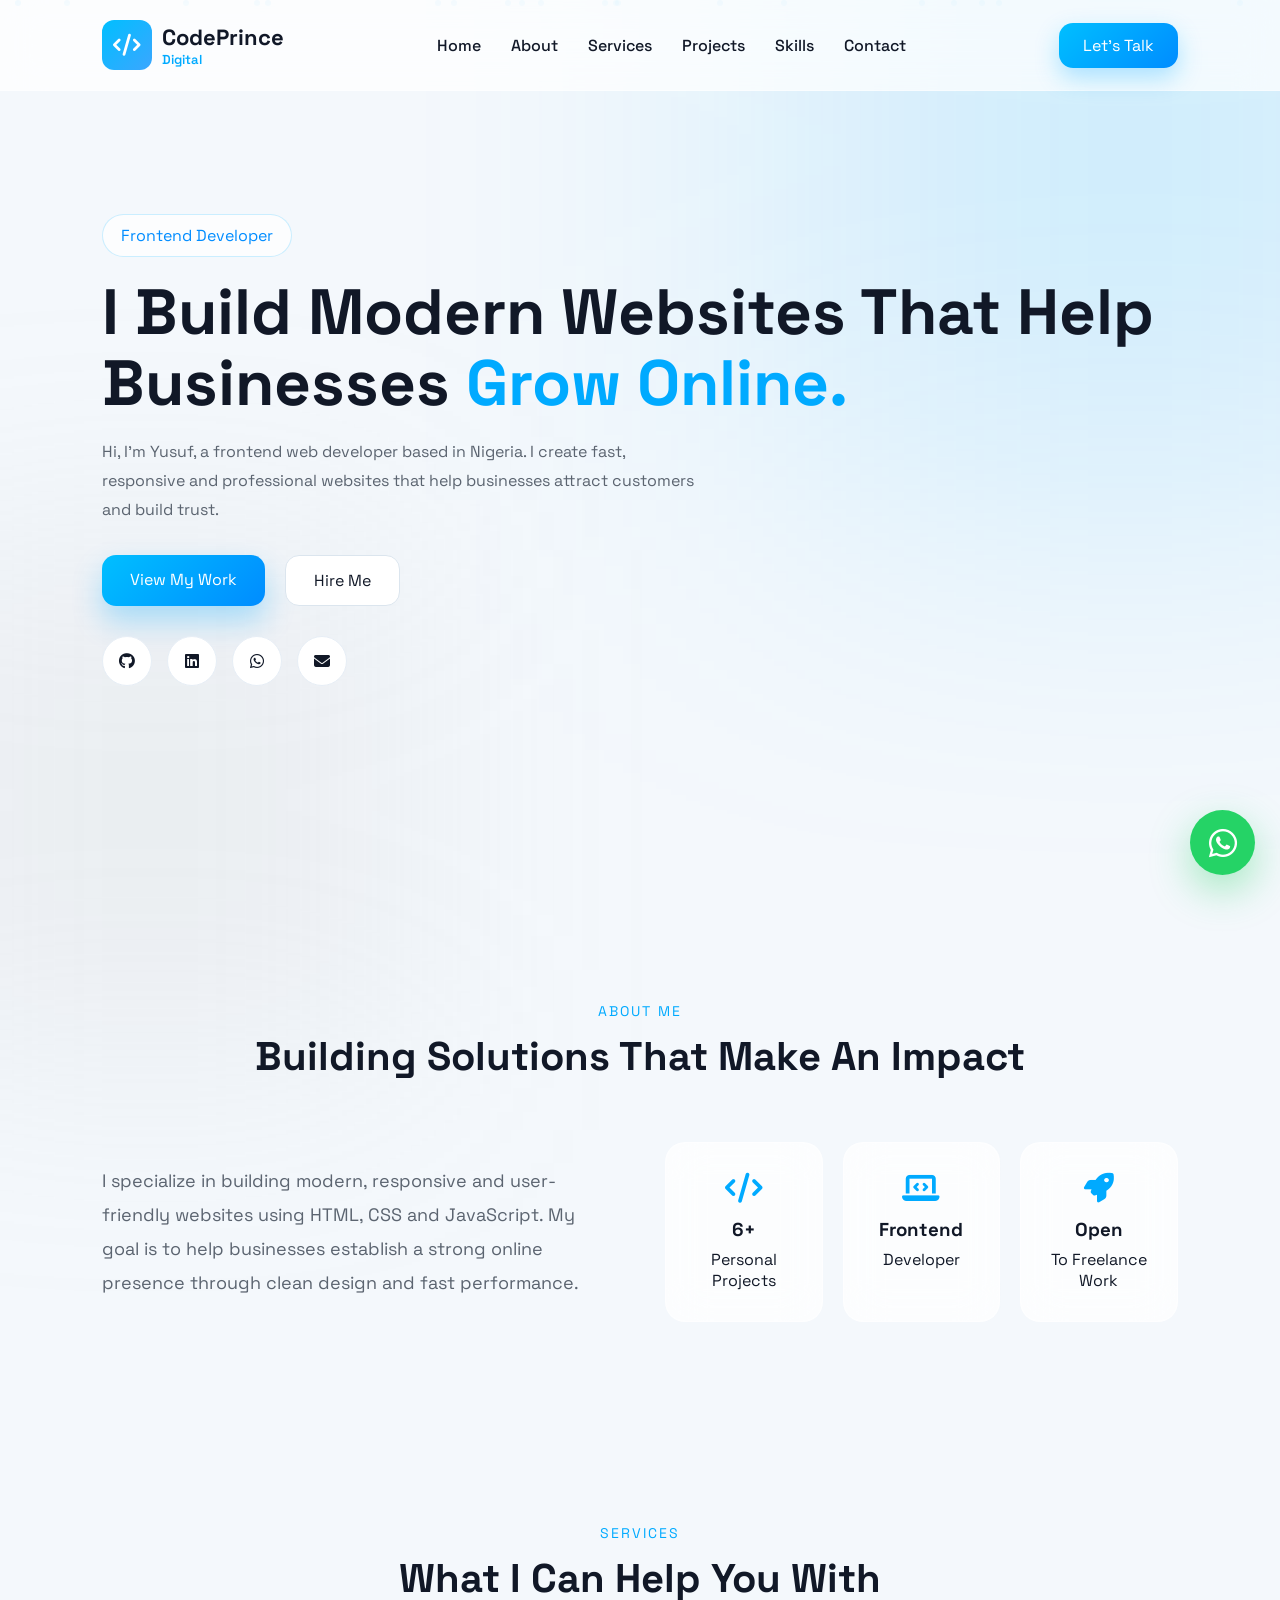
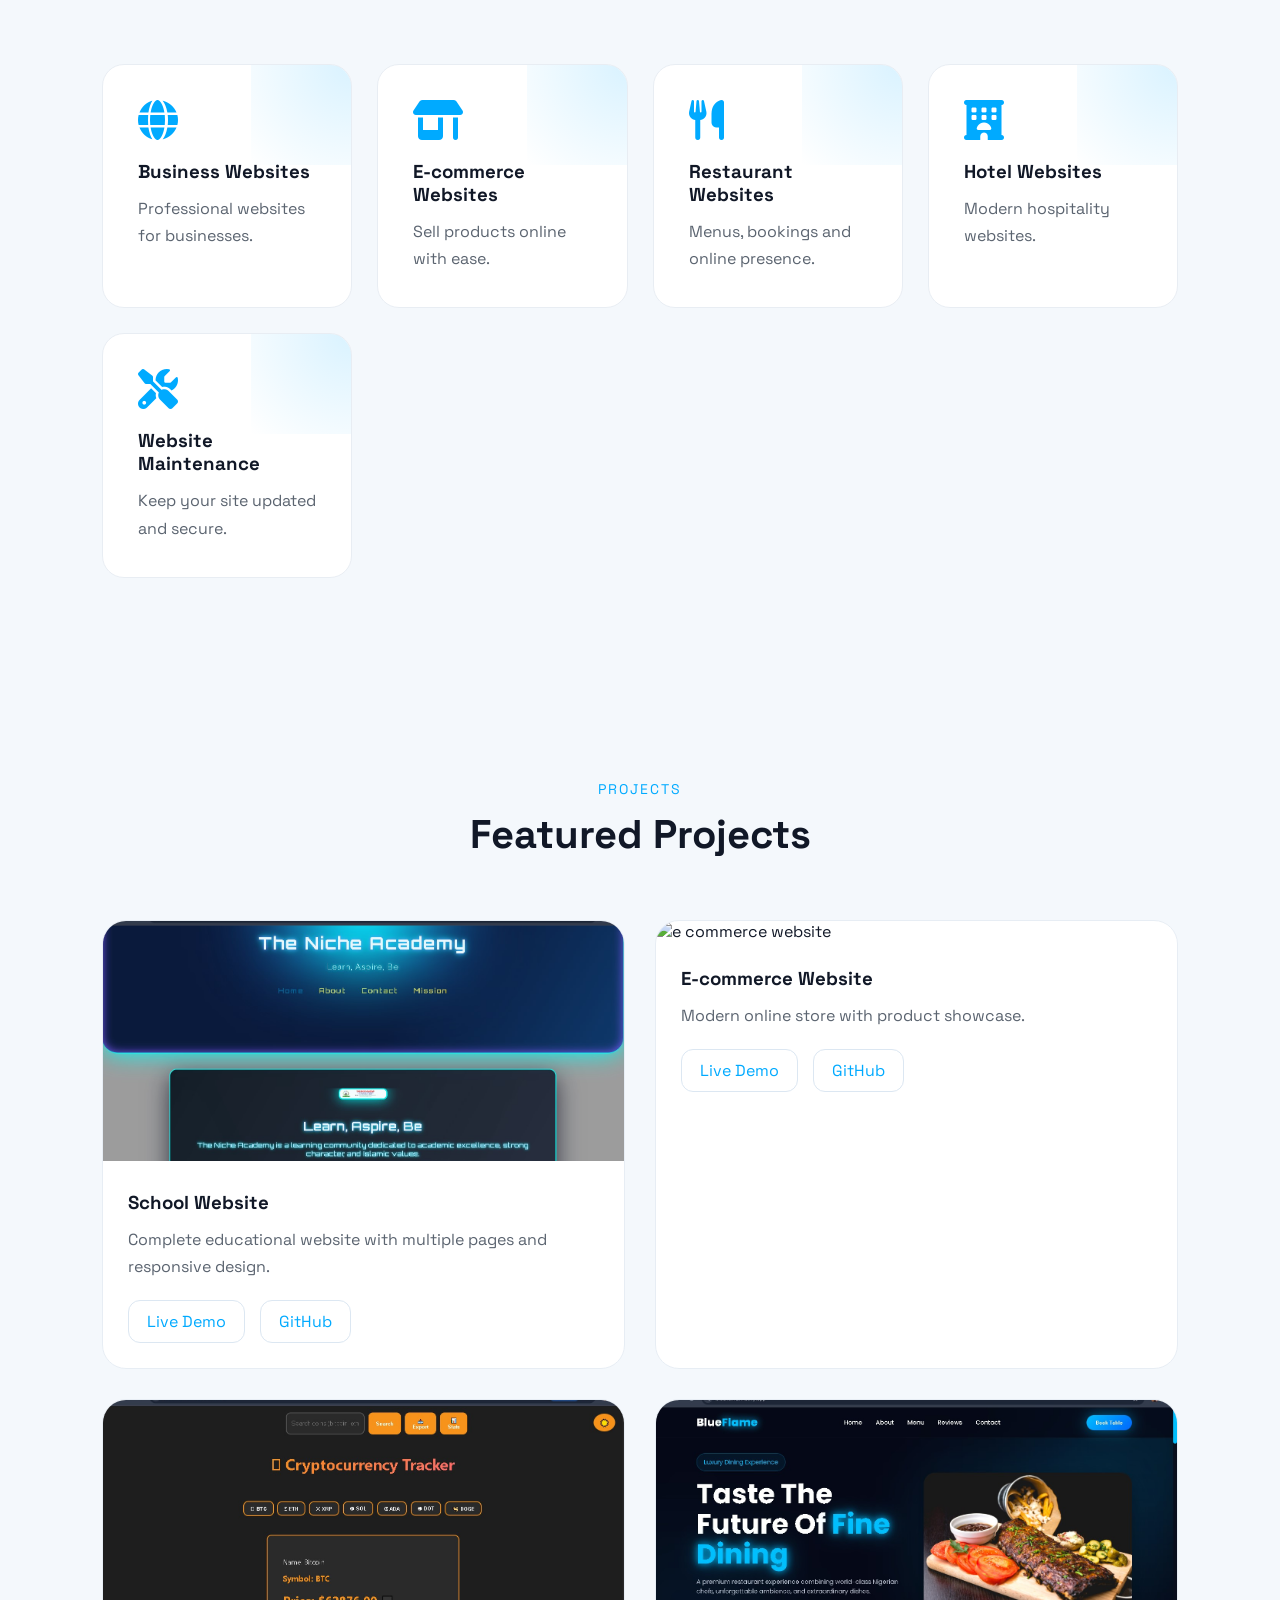
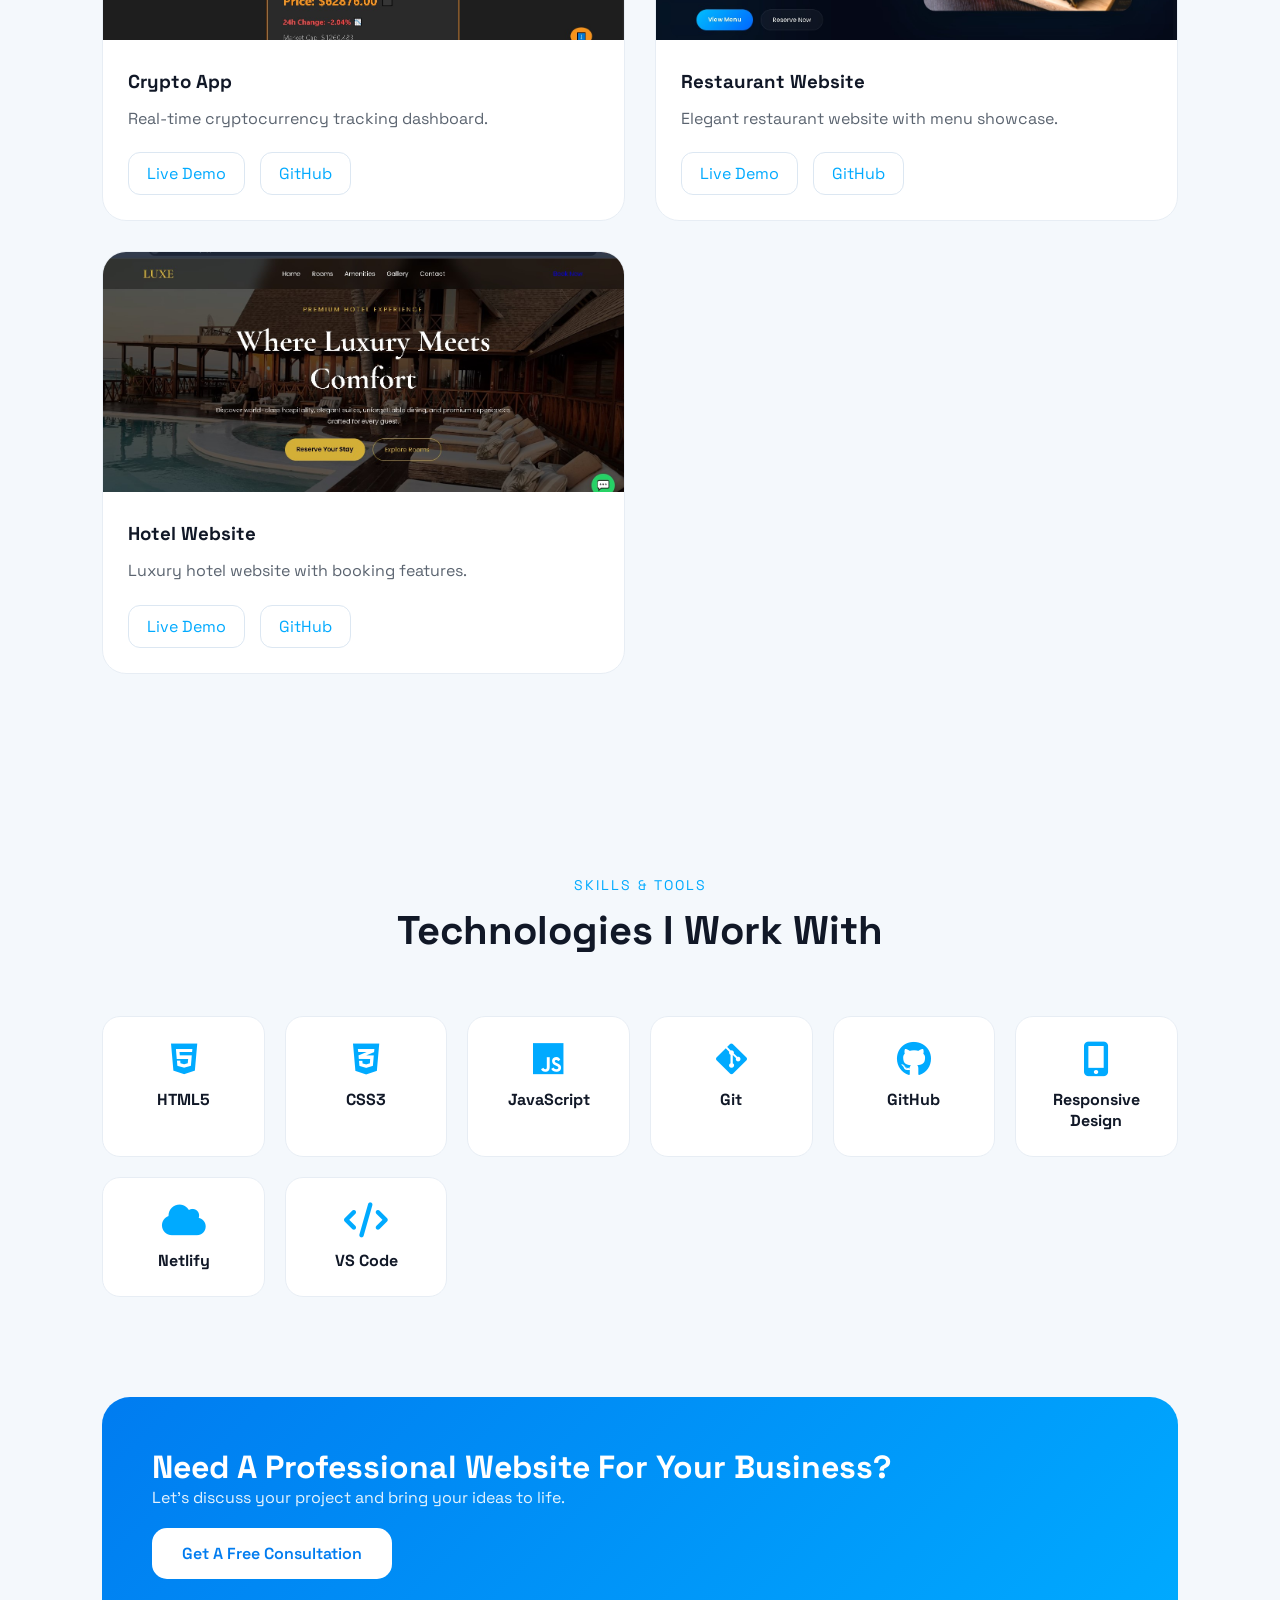
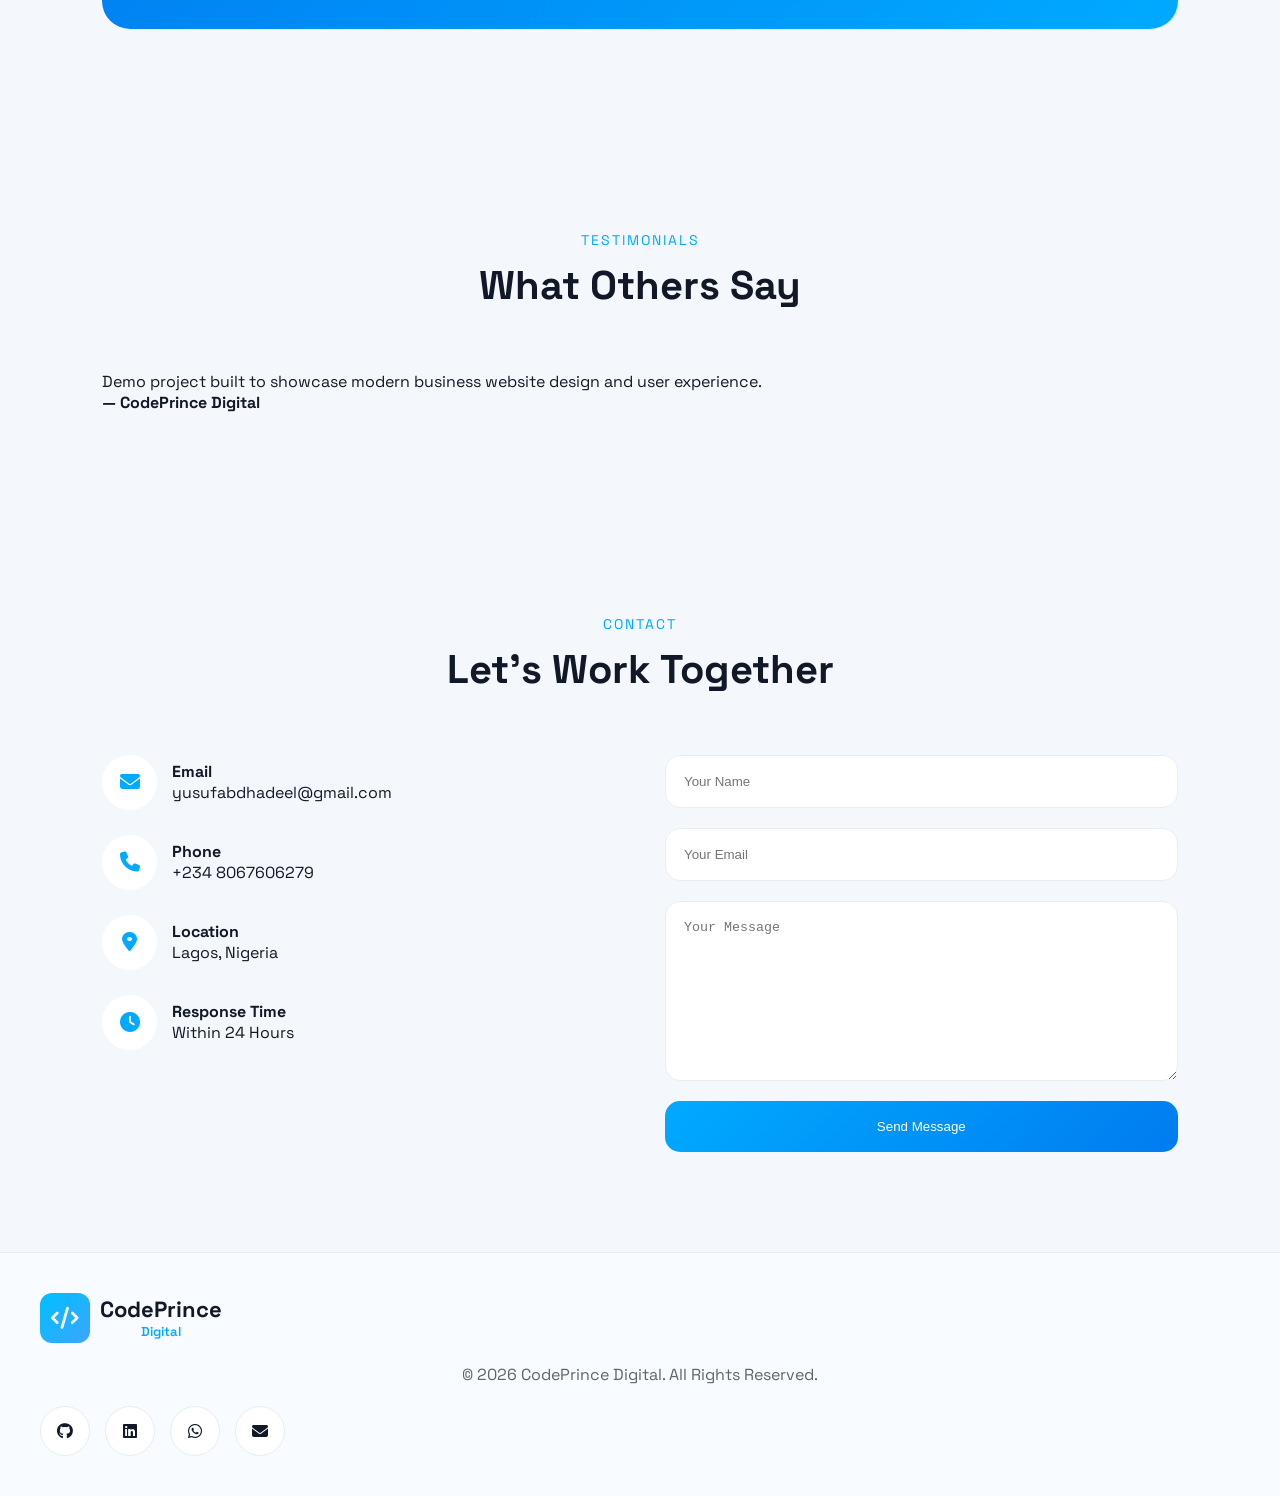
==== index.html @ 0a4797b7 "removing image" ====
<!doctype html>
<html lang="en">
  <head>
    <meta charset="UTF-8" />
    <meta name="viewport" content="width=device-width, initial-scale=1.0" />
    <title>CodePrince Digital | Frontend Developer</title>

    <link rel="stylesheet" href="styles.css" />

    <link
      href="https://fonts.googleapis.com/css2?family=Space+Grotesk:wght@300;400;500;600;700&display=swap"
      rel="stylesheet"
    />

    <link
      rel="stylesheet"
      href="https://cdnjs.cloudflare.com/ajax/libs/font-awesome/6.5.2/css/all.min.css"
    />
  </head>
  <body>

    <header class="navbar">
      <div class="logo">
        <span class="logo-icon">
          <i class="fa-solid fa-code"></i>
        </span>

        <div>
          <h2>CodePrince</h2>
          <p>Digital</p>
        </div>
      </div>

      <nav>
        <ul>
          <li><a href="#home">Home</a></li>

          <li><a href="#about">About</a></li>

          <li><a href="#services">Services</a></li>

          <li><a href="#projects">Projects</a></li>

          <li><a href="#skills">Skills</a></li>

          <li><a href="#contact">Contact</a></li>
        </ul>
      </nav>

      <a href="#contact" class="nav-btn"> Let's Talk </a>
    </header>

    <section class="hero" id="home">
      <div class="hero-left">
        <span class="tag"> Frontend Developer </span>

        <h1>
          I Build Modern Websites That Help Businesses
          <span>Grow Online.</span>
        </h1>

        <p>
          Hi, I'm Yusuf, a frontend web developer based in Nigeria. I create
          fast, responsive and professional websites that help businesses
          attract customers and build trust.
        </p>

        <div class="hero-buttons">
          <a href="#projects" class="primary-btn"> View My Work </a>

          <a href="#contact" class="secondary-btn"> Hire Me </a>
        </div>

        <div class="social-icons">
          <a href="https://github.com/yusufabdhadeel-bot">
            <i class="fab fa-github"></i>
          </a>

          <a href="https://www.linkedin.com/in/yusuf-abdul-hadeel-908aa8365/">
            <i class="fab fa-linkedin"></i>
          </a>

          <a href="https://wa.me/2348067606279" target="_blank">
            <i class="fab fa-whatsapp"></i>
          </a>

          <a href="https://mail.google.com/mail/?view=cm&to=yusufabdhadeel@gmail.com" target="_blank">
            <i class="fa-solid fa-envelope"></i>
          </a>
        </div>
      </div>

      <!-- <div class="hero-right">
        <div class="image-ring"></div>

        <img src="images/selfie.jpg" alt="Yusuf" />

        <div class="availability-card">
          <span class="green-dot"></span>

          Available For Freelance Projects
        </div>
      </div> -->
    </section>

    <section class="about" id="about">
      <div class="section-title">
        <span>ABOUT ME</span>

        <h2>Building Solutions That Make An Impact</h2>
      </div>

      <div class="about-grid">
        <div class="about-text">
          <p>
            I specialize in building modern, responsive and user-friendly
            websites using HTML, CSS and JavaScript. My goal is to help
            businesses establish a strong online presence through clean design
            and fast performance.
          </p>
        </div>

        <div class="about-cards">
          <div class="about-card">
            <i class="fa-solid fa-code"></i>

            <h3>6+</h3>

            <p>Personal Projects</p>
          </div>

          <div class="about-card">
            <i class="fa-solid fa-laptop-code"></i>

            <h3>Frontend</h3>

            <p>Developer</p>
          </div>

          <div class="about-card">
            <i class="fa-solid fa-rocket"></i>

            <h3>Open</h3>

            <p>To Freelance Work</p>
          </div>
        </div>
      </div>
    </section>

    <section class="services" id="services">
      <div class="section-title">
        <span>SERVICES</span>

        <h2>What I Can Help You With</h2>
      </div>

      <div class="services-grid">
        <div class="service-card">
          <i class="fa-solid fa-globe"></i>
          <h3>Business Websites</h3>
          <p>Professional websites for businesses.</p>
        </div>

        <div class="service-card">
          <i class="fa-solid fa-shop"></i>
          <h3>E-commerce Websites</h3>
          <p>Sell products online with ease.</p>
        </div>

        <div class="service-card">
          <i class="fa-solid fa-utensils"></i>
          <h3>Restaurant Websites</h3>
          <p>Menus, bookings and online presence.</p>
        </div>

        <div class="service-card">
          <i class="fa-solid fa-hotel"></i>
          <h3>Hotel Websites</h3>
          <p>Modern hospitality websites.</p>
        </div>

        <div class="service-card">
          <i class="fa-solid fa-screwdriver-wrench"></i>
          <h3>Website Maintenance</h3>
          <p>Keep your site updated and secure.</p>
        </div>
      </div>
    </section>

    <section class="projects" id="projects">
      <div class="section-title">
        <span>PROJECTS</span>

        <h2>Featured Projects</h2>
      </div>

      <div class="projects-grid">

        <div class="project-card">
          <img src="images/school.jpg" alt=" A school website" />

          <div class="project-content">
            <h3>School Website</h3>

            <p>
              Complete educational website with multiple pages and responsive
              design.
            </p>

            <div class="project-links">
              <a href="https://thenicheacademy.netlify.app/" target="_blank">Live Demo</a>

              <a href="https://github.com/yusufabdhadeel-bot/The-Niche-Academy" target="_blank">GitHub</a>
            </div>
          </div>
        </div>

        <div class="project-card">
          <img src="images/ecommerce.jpg" alt=" e commerce website" />

          <div class="project-content">
            <h3>E-commerce Website</h3>

            <p>Modern online store with product showcase.</p>

            <div class="project-links">
              <a href="https://novastoreec.netlify.app/" target="_blank">Live Demo</a>

              <a href="https://github.com/yusufabdhadeel-bot/e-commerce-website" target="_blank">GitHub</a>
            </div>
          </div>
        </div>

        <div class="project-card">
          <img src="images/crypto.jpg" alt=" A cryptocurrency tracking app" />

          <div class="project-content">
            <h3>Crypto App</h3>

            <p>Real-time cryptocurrency tracking dashboard.</p>

            <div class="project-links">
              <a href="https://btcpricechecker.netlify.app/" target="_blank">Live Demo</a>

              <a href="https://github.com/yusufabdhadeel-bot/BTC-Price">GitHub</a>
            </div>
          </div>
        </div>

        <div class="project-card">
          <img src="images/restaurant.jpg" alt="" />

          <div class="project-content">
            <h3>Restaurant Website</h3>

            <p>Elegant restaurant website with menu showcase.</p>

            <div class="project-links">
              <a href="https://blueflames.netlify.app/" target="_blank">Live Demo</a>

              <a href="https://github.com/yusufabdhadeel-bot/restaurant-demo" target="_blank">GitHub</a>
            </div>
          </div>
        </div>

        <div class="project-card">
          <img src="images/hotel.jpg" alt=" A luxury hotel website" />

          <div class="project-content">
            <h3>Hotel Website</h3>

            <p>Luxury hotel website with booking features.</p>

            <div class="project-links">
              <a href="https://luxe1hotel.netlify.app/" target="_blank">Live Demo</a>

              <a href="https://github.com/yusufabdhadeel-bot/hotel-demo" target ="_blank">GitHub</a>
            </div>
          </div>
        </div>
      </div>
    </section>
    <!-- SKILLS -->

    <section class="skills" id="skills">
      <div class="section-title">
        <span>SKILLS & TOOLS</span>

        <h2>Technologies I Work With</h2>
      </div>

      <div class="skills-grid">
        <div class="skill-card">
          <i class="fab fa-html5"></i>
          <h4>HTML5</h4>
        </div>

        <div class="skill-card">
          <i class="fab fa-css3-alt"></i>
          <h4>CSS3</h4>
        </div>

        <div class="skill-card">
          <i class="fab fa-js"></i>
          <h4>JavaScript</h4>
        </div>

        <div class="skill-card">
          <i class="fab fa-git-alt"></i>
          <h4>Git</h4>
        </div>

        <div class="skill-card">
          <i class="fab fa-github"></i>
          <h4>GitHub</h4>
        </div>

        <div class="skill-card">
          <i class="fas fa-mobile-alt"></i>
          <h4>Responsive Design</h4>
        </div>

        <div class="skill-card">
          <i class="fas fa-cloud"></i>
          <h4>Netlify</h4>
        </div>

        <div class="skill-card">
          <i class="fas fa-code"></i>
          <h4>VS Code</h4>
        </div>
      </div>
    </section>

    <!-- CTA -->

    <section class="cta">
      <div class="cta-box">
        <div>
          <h2>Need A Professional Website For Your Business?</h2>

          <p>Let's discuss your project and bring your ideas to life.</p>
        </div>

        <a href="#contact" class="cta-btn"> Get A Free Consultation </a>
      </div>
    </section>

    <section class="testimonials">
      <div class="section-title">
        <span>TESTIMONIALS</span>

        <h2>What Others Say</h2>
      </div>

      <div class="testimonial-card">
        <p>
          Demo project built to showcase modern business website design and user
          experience.
        </p>

        <h4>— CodePrince Digital</h4>
      </div>
    </section>

    <section id="contact">
      <div class="section-title">
        <span>CONTACT</span>

        <h2>Let's Work Together</h2>
      </div>

      <div class="contact-container">
        <div class="contact-info">
          <div class="contact-box">
            <i class="fas fa-envelope"></i>

            <div>
              <h4>Email</h4>
              <p>yusufabdhadeel@gmail.com</p>
            </div>
          </div>

          <div class="contact-box">
            <i class="fas fa-phone"></i>

            <div>
              <h4>Phone</h4>
              <p>+234 8067606279</p>
            </div>
          </div>

          <div class="contact-box">
            <i class="fas fa-location-dot"></i>

            <div>
              <h4>Location</h4>
              <p>Lagos, Nigeria</p>
            </div>
          </div>

          <div class="contact-box">
            <i class="fas fa-clock"></i>

            <div>
              <h4>Response Time</h4>
              <p>Within 24 Hours</p>
            </div>
          </div>
        </div>

        <form
          class="contact-form"
          action="https://formspree.io/f/xyz123abc"
          method="POST"
        >
          <input type="text" placeholder="Your Name" required />

          <input type="email" placeholder="Your Email" required />

          <textarea placeholder="Your Message" required></textarea>

          <button type="submit">Send Message</button>
        </form>
      </div>
    </section>

    <footer>
      <div class="logo">
        <span class="logo-icon">
          <i class="fa-solid fa-code"></i>
        </span>

        <div>
          <h2>CodePrince</h2>

          <p>Digital</p>
        </div>
      </div>

      <br />

      <p>© 2026 CodePrince Digital. All Rights Reserved.</p>

      <br />

      <div class="social-icons">
        <a href="https://github.com/yusufabdhadeel-bot">
          <i class="fab fa-github"></i>
        </a>

        <a href="https://www.linkedin.com/in/yusuf-abdhadeel-908aa8365/">
          <i class="fab fa-linkedin"></i>
        </a>

        <a href="https://wa.me/2348067606279">
          <i class="fab fa-whatsapp"></i>
        </a>

          <a href="https://mail.google.com/mail/?view=cm&to=yusufabdhadeel@gmail.com" target="_blank">
          <i class="fas fa-envelope"></i>
        </a>
      </div>
    </footer>

    <a href="https://wa.me/2348067606279" class="whatsapp-btn" target="_blank">
      <i class="fab fa-whatsapp"></i>
    </a>

    <script src="script.js"></script>
  </body>
</html>
---- styles.css ----
*{
    margin:0;
    padding:0;
    box-sizing:border-box;
}

html{
    scroll-behavior:smooth;
}

body{
    font-family:'Space Grotesk',sans-serif;
    background:#f4f8fc;
    color:#111827;
    overflow-x:hidden;
}

body::before{
    content:'';
    position:fixed;
    width:700px;
    height:700px;
    background:rgba(0,174,255,.15);
    filter:blur(150px);
    top:-200px;
    right:-200px;
    z-index:-1;
}

body::after{
    content:'';
    position:fixed;
    width:500px;
    height:500px;
    background:rgba(180,180,180,.15);
    filter:blur(120px);
    bottom:-150px;
    left:-100px;
    z-index:-1;
}

section{
    padding:100px 8%;
}

.navbar{
    position:fixed;
    top:0;
    left:0;
    width:100%;
    z-index:999;
    padding:20px 8%;

    display:flex;
    justify-content:space-between;
    align-items:center;

    background:rgba(255,255,255,.7);
    backdrop-filter:blur(18px);
    border-bottom:1px solid rgba(255,255,255,.4);
}

.logo{
    display:flex;
    align-items:center;
    gap:10px;
}

.logo-icon{
    width:50px;
    height:50px;
    border-radius:12px;

    display:flex;
    align-items:center;
    justify-content:center;

    background:linear-gradient(
        135deg,
        #00bfff,
        #3ba6ff
    );

    color:white;
    font-size:22px;
}

.logo h2{
    font-size:22px;
}

.logo p{
    color:#00aaff;
    font-size:13px;
    font-weight:600;
}

nav ul{
    display:flex;
    list-style:none;
    gap:30px;
}

nav a{
    text-decoration:none;
    color:#111827;
    font-weight:500;
}

nav a:hover{
    color:#00aaff;
}

.nav-btn{
    text-decoration:none;
    padding:12px 24px;

    border-radius:14px;

    color:white;

    background:linear-gradient(
        135deg,
        #00bfff,
        #008cff
    );

    box-shadow:0 10px 25px rgba(0,170,255,.3);
}

.hero{
    min-height:100vh;

    display:flex;
    align-items:center;
    justify-content:space-between;

    gap:50px;
}

.hero-left{
    flex:1;
}

.tag{
    display:inline-block;

    padding:10px 18px;

    border-radius:40px;

    background:rgba(255,255,255,.7);

    border:1px solid rgba(0,174,255,.2);

    color:#008cff;

    margin-bottom:20px;
}

.hero h1{
    font-size:4rem;
    line-height:1.1;
    margin-bottom:20px;
}

.hero h1 span{
    color:#00aaff;
}

.hero p{
    max-width:600px;
    line-height:1.8;
    color:#5b6470;
    margin-bottom:30px;
}

.hero-buttons{
    display:flex;
    gap:20px;
    margin-bottom:30px;
}

.primary-btn{
    text-decoration:none;
    padding:14px 28px;
    border-radius:14px;

    color:white;

    background:linear-gradient(
        135deg,
        #00bfff,
        #008cff
    );

    box-shadow:0 15px 30px rgba(0,170,255,.3);
}

.secondary-btn{
    text-decoration:none;
    padding:14px 28px;
    border-radius:14px;

    color:#111827;

    border:1px solid #dbe5ee;

    background:white;
}

.social-icons{
    display:flex;
    gap:15px;
}

.social-icons a{
    width:50px;
    height:50px;

    border-radius:50%;

    background:white;

    display:flex;
    justify-content:center;
    align-items:center;

    text-decoration:none;

    color:#111827;

    border:1px solid #e6edf5;

    transition:.3s;
}

.social-icons a:hover{
    transform:translateY(-5px);
    color:#00aaff;
}

.hero-right{
    flex:1;
    position:relative;

    display:flex;
    justify-content:center;
}

.image-ring{
    position:absolute;

    width:520px;
    height:520px;

    border-radius:50%;

    border:2px solid rgba(0,170,255,.2);

    animation:rotateRing 20s linear infinite;
}

.hero-right img{
    width:420px;
    height:420px;

    object-fit:cover;

    border-radius:50%;

    border:8px solid white;

    box-shadow:
    0 0 60px rgba(0,170,255,.25);
}

.availability-card{
    position:absolute;

    bottom:40px;
    right:0;

    background:white;

    padding:20px;

    border-radius:20px;

    box-shadow:0 15px 40px rgba(0,0,0,.08);

    font-weight:600;
}

.green-dot{
    width:12px;
    height:12px;

    border-radius:50%;

    background:limegreen;

    display:inline-block;
    margin-right:8px;
}


.section-title{
    text-align:center;
    margin-bottom:60px;
}

.section-title span{
    color:#00aaff;
    font-size:14px;
    letter-spacing:2px;
}

.section-title h2{
    margin-top:10px;
    font-size:2.5rem;
}
/* =========================
   ABOUT SECTION
========================= */

.about-grid{
    display:grid;
    grid-template-columns:1fr 1fr;
    gap:50px;
    align-items:center;
}

.about-text p{
    font-size:18px;
    line-height:1.9;
    color:#5b6470;
}

.about-cards{
    display:grid;
    grid-template-columns:repeat(3,1fr);
    gap:20px;
}

.about-card{
    background:rgba(255,255,255,.75);

    backdrop-filter:blur(20px);

    border:1px solid rgba(255,255,255,.4);

    border-radius:20px;

    padding:30px 20px;

    text-align:center;

    transition:.4s;
}

.about-card:hover{
    transform:translateY(-10px);

    box-shadow:
    0 20px 40px rgba(0,170,255,.15);
}

.about-card i{
    font-size:30px;
    color:#00aaff;
    margin-bottom:15px;
}

.about-card h3{
    margin-bottom:8px;
}

/* =========================
   SERVICES
========================= */

.services-grid{
    display:grid;
    grid-template-columns:
    repeat(auto-fit,minmax(240px,1fr));

    gap:25px;
}

.service-card{
    background:white;

    border-radius:22px;

    padding:35px;

    border:1px solid #e8edf3;

    transition:.4s;

    position:relative;

    overflow:hidden;
}

.service-card::before{
    content:'';

    position:absolute;

    width:200px;
    height:200px;

    background:
    radial-gradient(
    rgba(0,170,255,.15),
    transparent
    );

    top:-100px;
    right:-100px;
}

.service-card:hover{
    transform:translateY(-10px);

    box-shadow:
    0 25px 50px rgba(0,170,255,.15);
}

.service-card i{
    font-size:40px;
    color:#00aaff;
    margin-bottom:20px;
}

.service-card h3{
    margin-bottom:12px;
}

.service-card p{
    color:#5b6470;
    line-height:1.7;
}

/* =========================
   PROJECTS
========================= */

.projects-grid{
    display:grid;
    grid-template-columns:
    repeat(auto-fit,minmax(340px,1fr));

    gap:30px;
}

.project-card{
    background:white;

    border-radius:24px;

    overflow:hidden;

    border:1px solid #e7edf4;

    transition:.4s;
}

.project-card:hover{
    transform:translateY(-12px);

    box-shadow:
    0 25px 60px rgba(0,170,255,.15);
}

.project-card img{
    width:100%;
    height:240px;
    object-fit:cover;
}

.project-content{
    padding:25px;
}

.project-content h3{
    margin-bottom:12px;
}

.project-content p{
    color:#5b6470;
    line-height:1.7;
}

.project-links{
    display:flex;
    gap:15px;
    margin-top:20px;
}

.project-links a{
    text-decoration:none;

    padding:10px 18px;

    border-radius:12px;

    color:#00aaff;

    border:1px solid #dce7f2;

    transition:.3s;
}

.project-links a:hover{
    background:#00aaff;
    color:white;
}

/* =========================
   SKILLS
========================= */

.skills{
    text-align:center;
}

.skills-grid{
    display:grid;

    grid-template-columns:
    repeat(auto-fit,minmax(150px,1fr));

    gap:20px;
}

.skill-card{
    background:white;

    padding:25px;

    border-radius:18px;

    border:1px solid #e7edf4;

    transition:.3s;
}

.skill-card:hover{
    transform:translateY(-8px);
}

.skill-card i{
    font-size:35px;
    margin-bottom:12px;
    color:#00aaff;
}

/* =========================
   CTA SECTION
========================= */

.cta{
    padding:0 8% 100px;
}

.cta-box{

    background:
    linear-gradient(
    135deg,
    #007cf0,
    #00aaff
    );

    color:white;

    border-radius:28px;

    padding:50px;

    display:flex;

    justify-content:space-between;

    align-items:center;

    flex-wrap:wrap;

    gap:20px;
}

.cta-box h2{
    font-size:2rem;
}

.cta-box p{
    opacity:.9;
}

.cta-btn{
    background:white;

    color:#007cf0;

    text-decoration:none;

    padding:15px 30px;

    border-radius:15px;

    font-weight:600;
}

/* =========================
   CONTACT
========================= */

.contact-container{
    display:grid;
    grid-template-columns:1fr 1fr;
    gap:50px;
}

.contact-info{
    display:flex;
    flex-direction:column;
    gap:25px;
}

.contact-box{
    display:flex;
    align-items:center;
    gap:15px;
}

.contact-box i{
    width:55px;
    height:55px;

    border-radius:50%;

    background:white;

    display:flex;
    justify-content:center;
    align-items:center;

    color:#00aaff;

    font-size:20px;
}

.contact-form{
    display:flex;
    flex-direction:column;
    gap:20px;
}

.contact-form input,
.contact-form textarea{

    padding:18px;

    border:none;

    outline:none;

    border-radius:15px;

    background:white;

    border:1px solid #e8edf3;
}

.contact-form textarea{
    min-height:180px;
}

.contact-form button{

    background:
    linear-gradient(
    135deg,
    #00aaff,
    #007cf0
    );

    color:white;

    border:none;

    padding:18px;

    border-radius:15px;

    cursor:pointer;
}

/* =========================
   FOOTER
========================= */

footer{

    background:#f8fbff;

    padding:40px;

    text-align:center;

    border-top:1px solid #e6edf5;
}

footer p{
    color:#5b6470;
}

/* =========================
   FLOATING WHATSAPP
========================= */

.whatsapp-btn{

    position:fixed;

    right:25px;
    bottom:25px;

    width:65px;
    height:65px;

    border-radius:50%;

    background:#25d366;

    display:flex;

    justify-content:center;
    align-items:center;

    text-decoration:none;

    color:white;

    font-size:32px;

    z-index:999;

    box-shadow:
    0 15px 40px rgba(37,211,102,.4);

    animation:pulse 2s infinite;
}

/* =========================
   ANIMATIONS
========================= */

@keyframes rotateRing{

    from{
        transform:rotate(0deg);
    }

    to{
        transform:rotate(360deg);
    }
}

@keyframes pulse{

    0%{
        transform:scale(1);
    }

    50%{
        transform:scale(1.08);
    }

    100%{
        transform:scale(1);
    }
}

/* =========================
   MOBILE
========================= */

@media(max-width:992px){

    .hero{
        flex-direction:column;
        text-align:center;
        padding-top:120px;
    }

    .hero h1{
        font-size:3rem;
    }

    .about-grid{
        grid-template-columns:1fr;
    }

    .contact-container{
        grid-template-columns:1fr;
    }

    .cta-box{
        text-align:center;
        justify-content:center;
    }

    .hero-right img{
        width:320px;
        height:320px;
    }

    .image-ring{
        width:380px;
        height:380px;
    }
}

@media(max-width:768px){

    nav{
        display:none;
    }

    .hero h1{
        font-size:2.3rem;
    }

    .about-cards{
        grid-template-columns:1fr;
    }

    .availability-card{
        position:relative;
        margin-top:20px;
    }

    .cta-box h2{
        font-size:1.6rem;
    }
}
.hidden{
opacity:0;
transform:translateY(50px);
transition:all .8s ease;
}

.show{
opacity:1;
transform:translateY(0);
}

.particles{
position:fixed;
top:0;
left:0;
width:100%;
height:100%;
pointer-events:none;
z-index:-1;
}

.particle{
position:absolute;
width:6px;
height:6px;
border-radius:50%;
background:rgba(0,170,255,.25);
animation:floatParticle linear infinite;
}

@keyframes floatParticle{

from{
transform:translateY(100vh);
opacity:0;
}

20%{
opacity:1;
}

80%{
opacity:1;
}

to{
transform:translateY(-100px);
opacity:0;
}

}
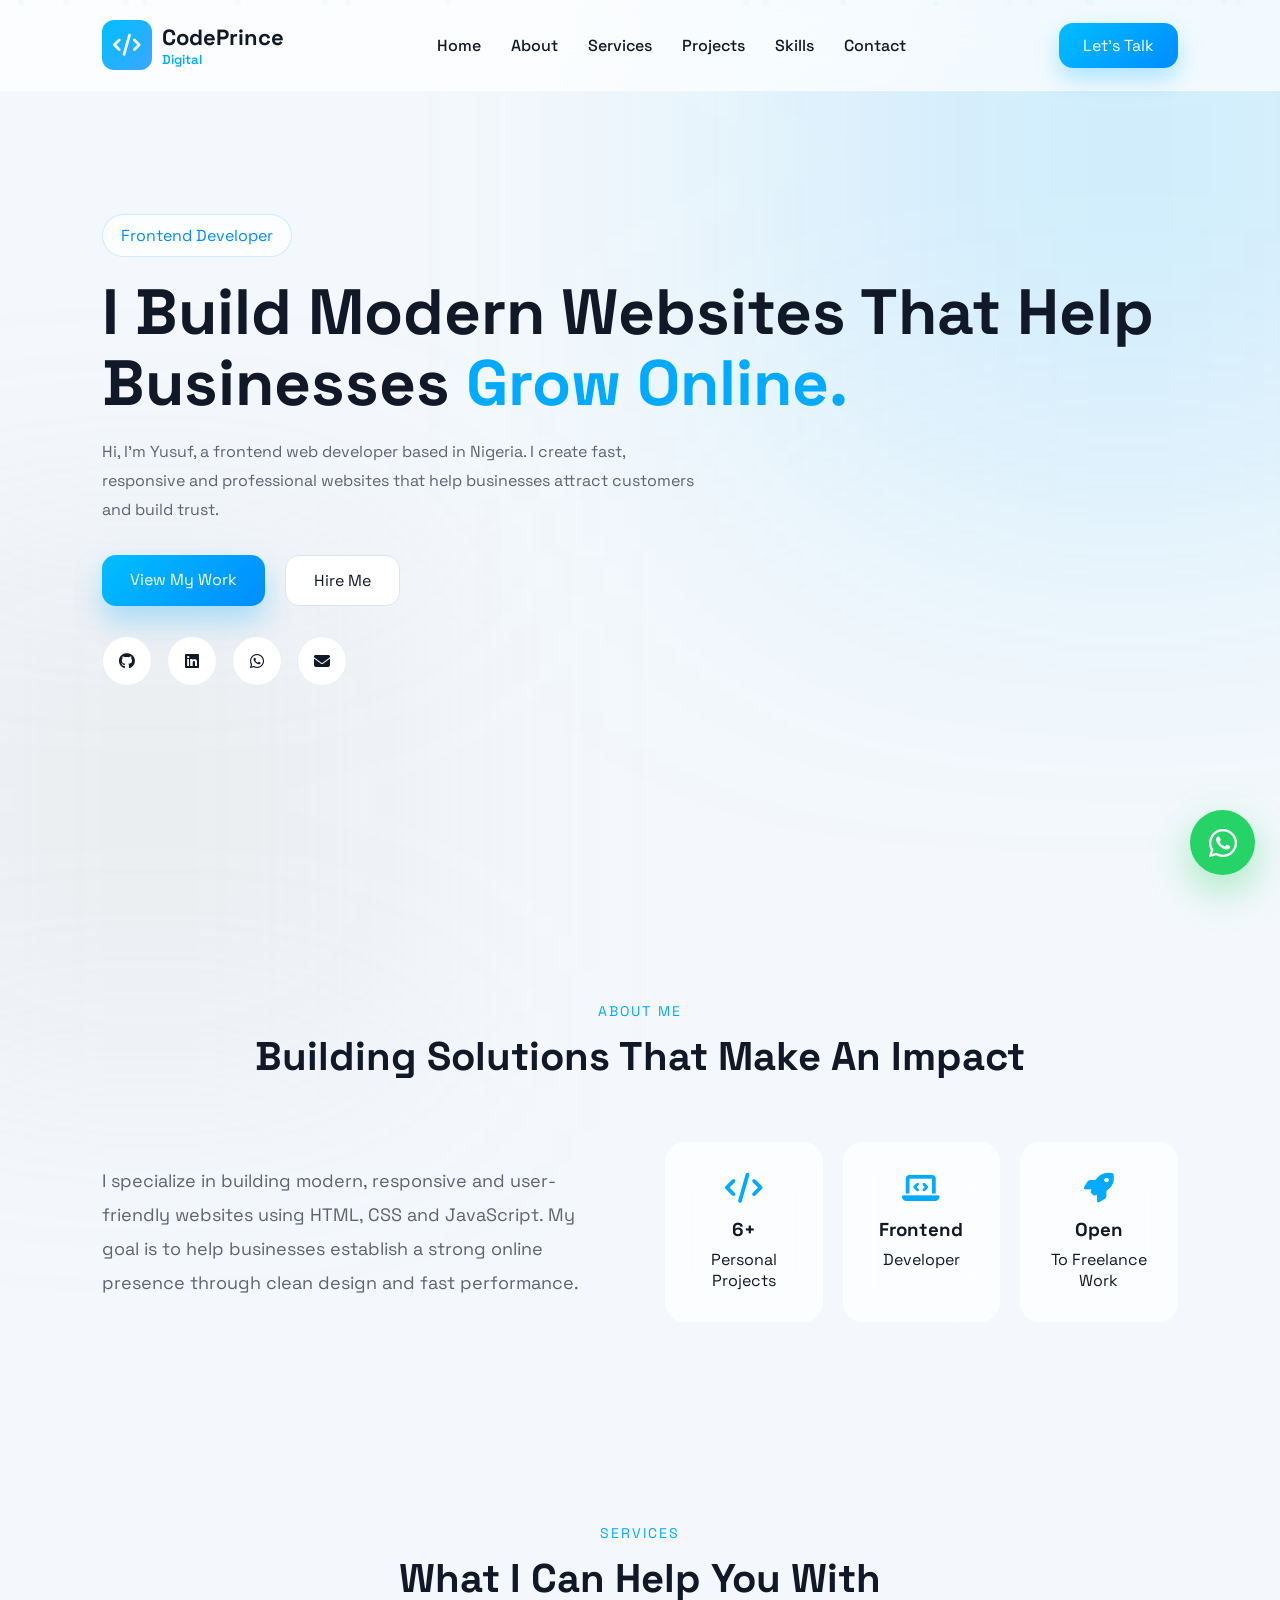
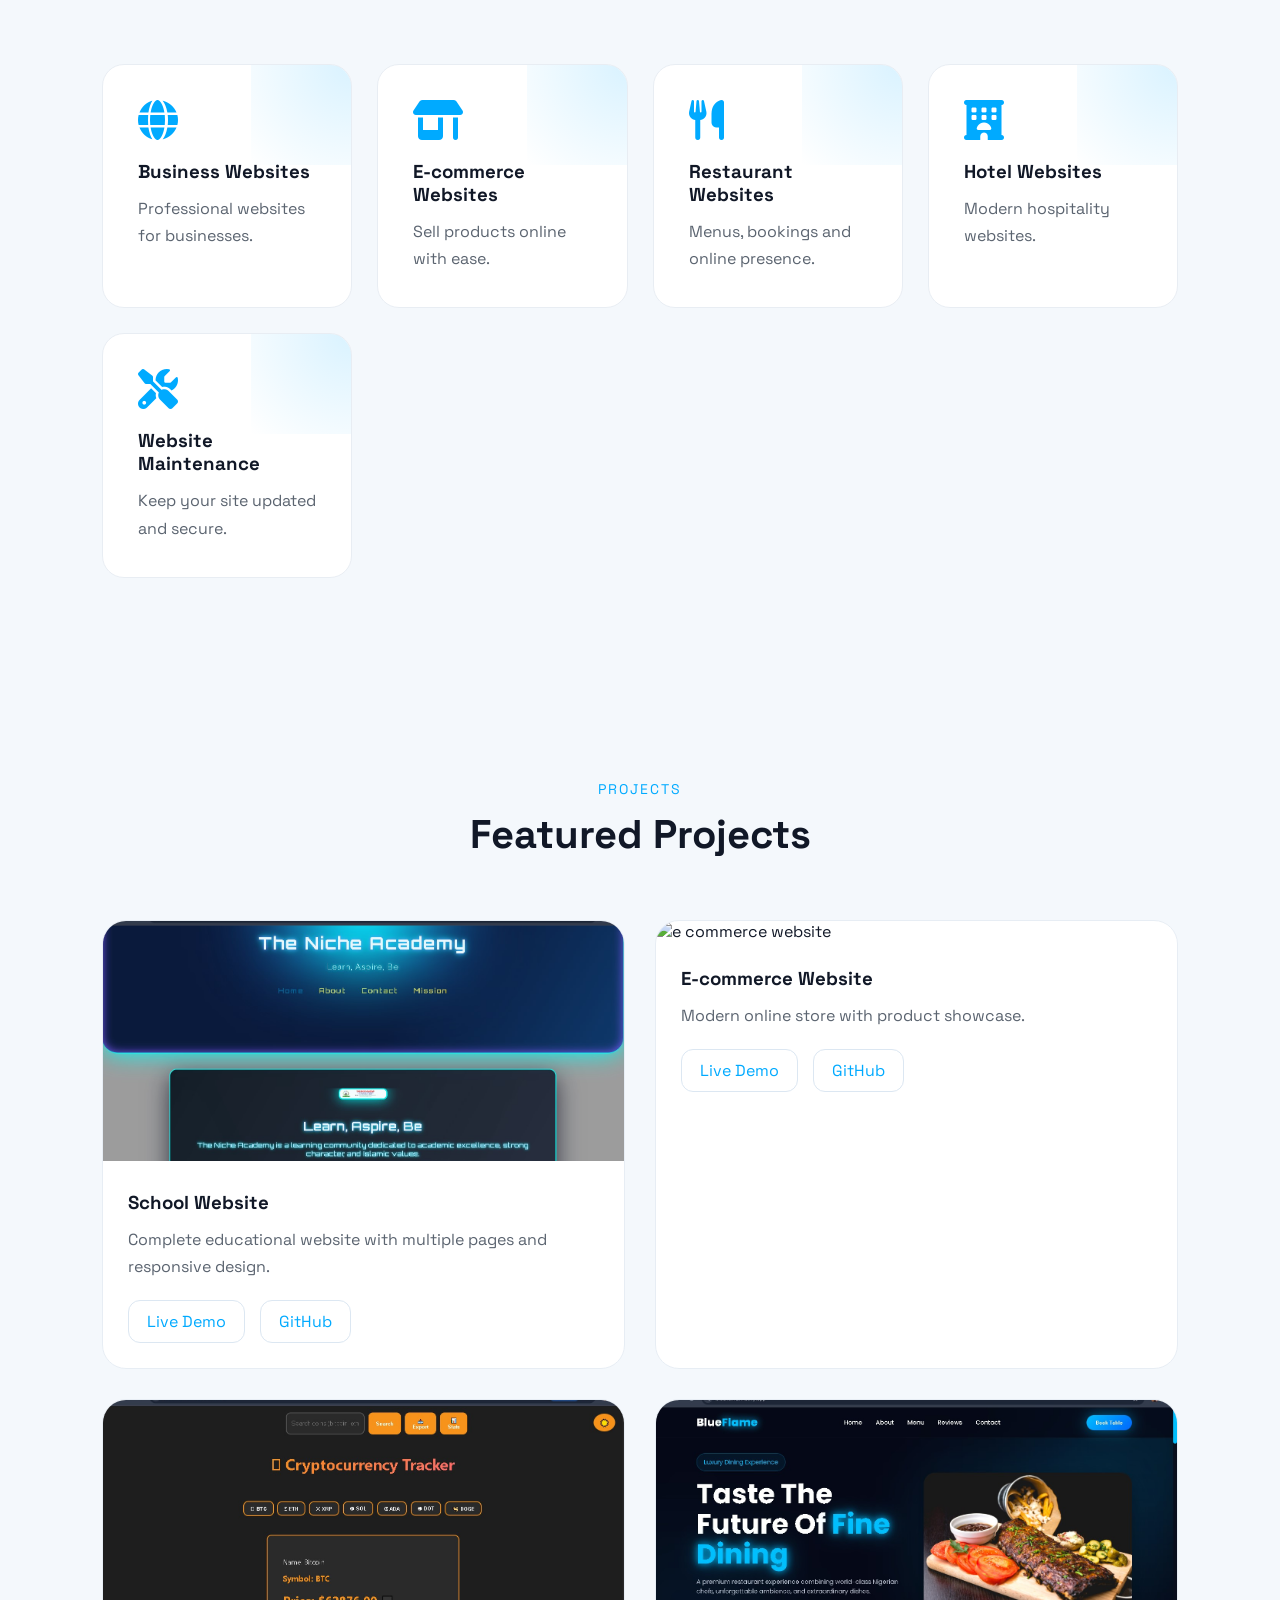
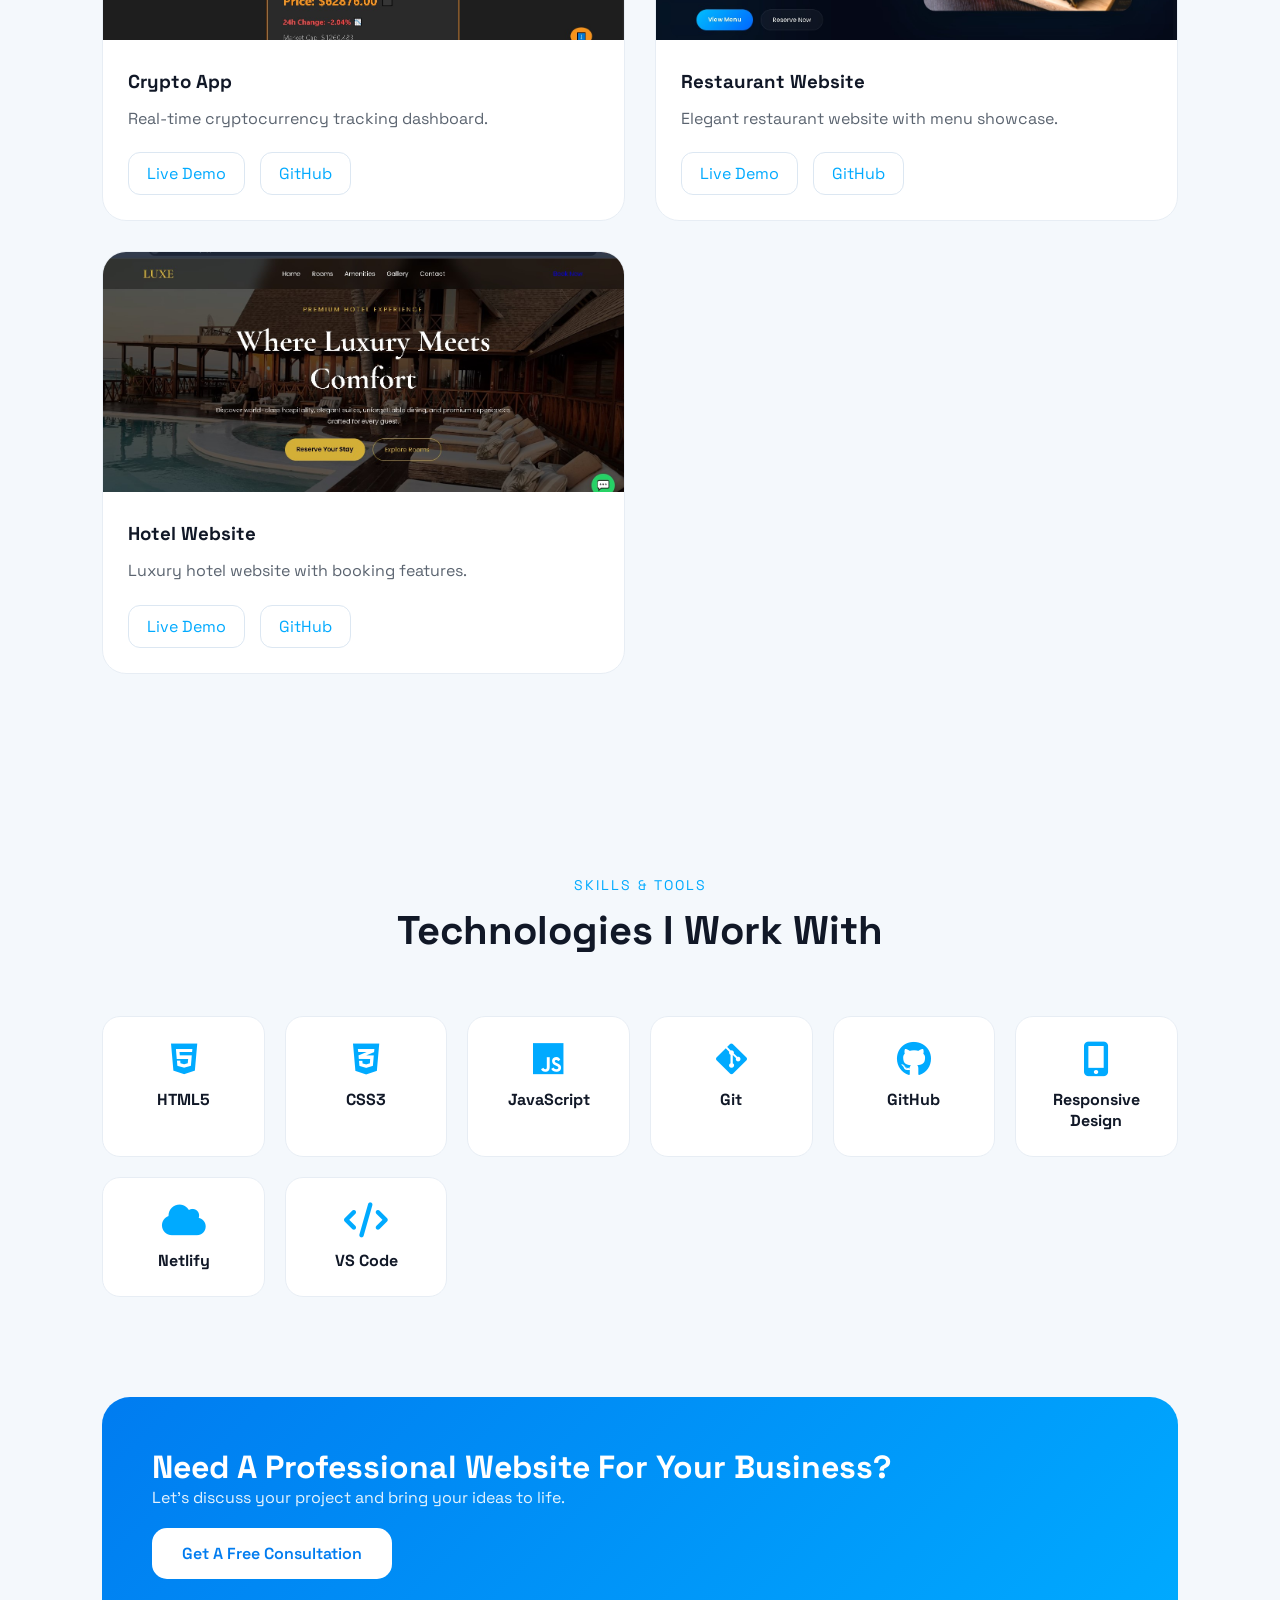
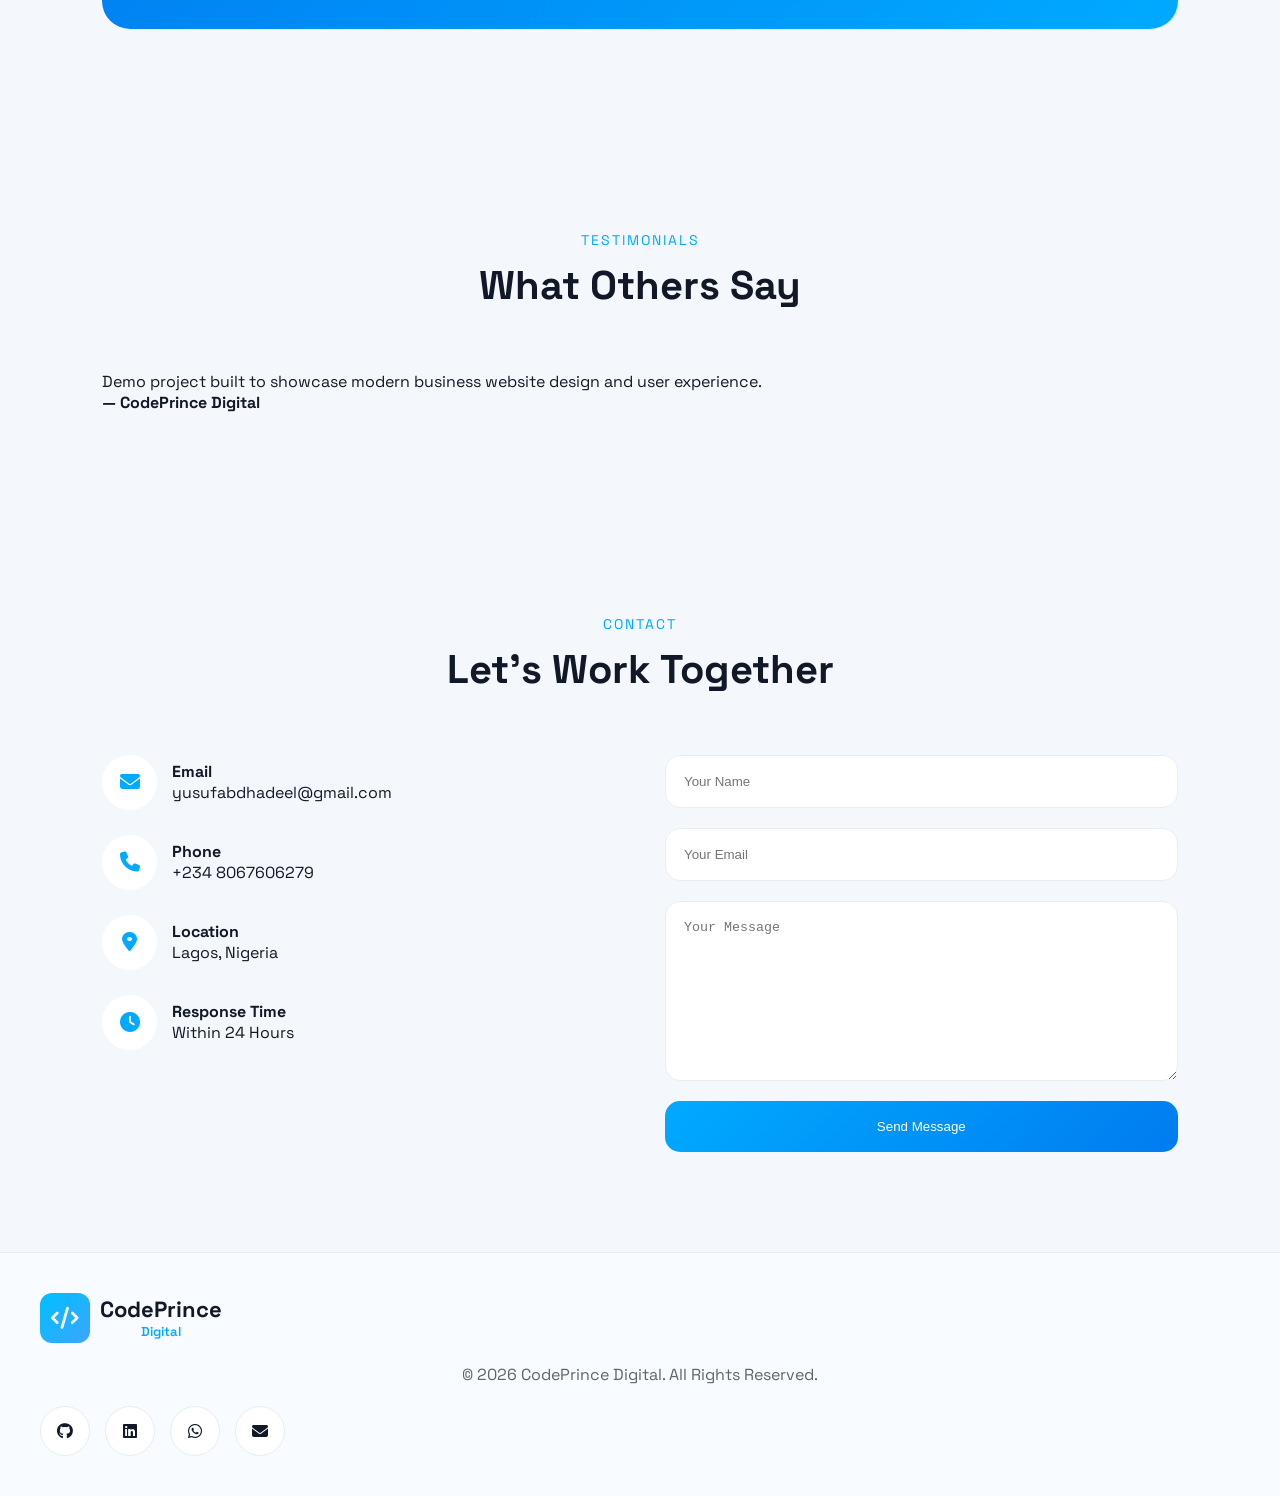
==== commit bbb0fe1a: "adding icon" ====
--- a/index.html
+++ b/index.html
@@ -4,7 +4,7 @@
     <meta charset="UTF-8" />
     <meta name="viewport" content="width=device-width, initial-scale=1.0" />
     <title>CodePrince Digital | Frontend Developer</title>
-
+    <link rel="icon" type="image/jpg" href="images/selfie.jpg" />
     <link rel="stylesheet" href="styles.css" />
 
     <link
@@ -18,7 +18,6 @@
     />
   </head>
   <body>
-
     <header class="navbar">
       <div class="logo">
         <span class="logo-icon">
@@ -84,23 +83,14 @@
             <i class="fab fa-whatsapp"></i>
           </a>
 
-          <a href="https://mail.google.com/mail/?view=cm&to=yusufabdhadeel@gmail.com" target="_blank">
+          <a
+            href="https://mail.google.com/mail/?view=cm&to=yusufabdhadeel@gmail.com"
+            target="_blank"
+          >
             <i class="fa-solid fa-envelope"></i>
           </a>
         </div>
       </div>
-
-      <!-- <div class="hero-right">
-        <div class="image-ring"></div>
-
-        <img src="images/selfie.jpg" alt="Yusuf" />
-
-        <div class="availability-card">
-          <span class="green-dot"></span>
-
-          Available For Freelance Projects
-        </div>
-      </div> -->
     </section>
 
     <section class="about" id="about">
@@ -196,7 +186,6 @@
       </div>
 
       <div class="projects-grid">
-
         <div class="project-card">
           <img src="images/school.jpg" alt=" A school website" />
 
@@ -209,9 +198,15 @@
             </p>
 
             <div class="project-links">
-              <a href="https://thenicheacademy.netlify.app/" target="_blank">Live Demo</a>
-
-              <a href="https://github.com/yusufabdhadeel-bot/The-Niche-Academy" target="_blank">GitHub</a>
+              <a href="https://thenicheacademy.netlify.app/" target="_blank"
+                >Live Demo</a
+              >
+
+              <a
+                href="https://github.com/yusufabdhadeel-bot/The-Niche-Academy"
+                target="_blank"
+                >GitHub</a
+              >
             </div>
           </div>
         </div>
@@ -225,9 +220,15 @@
             <p>Modern online store with product showcase.</p>
 
             <div class="project-links">
-              <a href="https://novastoreec.netlify.app/" target="_blank">Live Demo</a>
-
-              <a href="https://github.com/yusufabdhadeel-bot/e-commerce-website" target="_blank">GitHub</a>
+              <a href="https://novastoreec.netlify.app/" target="_blank"
+                >Live Demo</a
+              >
+
+              <a
+                href="https://github.com/yusufabdhadeel-bot/e-commerce-website"
+                target="_blank"
+                >GitHub</a
+              >
             </div>
           </div>
         </div>
@@ -241,9 +242,13 @@
             <p>Real-time cryptocurrency tracking dashboard.</p>
 
             <div class="project-links">
-              <a href="https://btcpricechecker.netlify.app/" target="_blank">Live Demo</a>
-
-              <a href="https://github.com/yusufabdhadeel-bot/BTC-Price">GitHub</a>
+              <a href="https://btcpricechecker.netlify.app/" target="_blank"
+                >Live Demo</a
+              >
+
+              <a href="https://github.com/yusufabdhadeel-bot/BTC-Price"
+                >GitHub</a
+              >
             </div>
           </div>
         </div>
@@ -257,9 +262,15 @@
             <p>Elegant restaurant website with menu showcase.</p>
 
             <div class="project-links">
-              <a href="https://blueflames.netlify.app/" target="_blank">Live Demo</a>
-
-              <a href="https://github.com/yusufabdhadeel-bot/restaurant-demo" target="_blank">GitHub</a>
+              <a href="https://blueflames.netlify.app/" target="_blank"
+                >Live Demo</a
+              >
+
+              <a
+                href="https://github.com/yusufabdhadeel-bot/restaurant-demo"
+                target="_blank"
+                >GitHub</a
+              >
             </div>
           </div>
         </div>
@@ -273,9 +284,15 @@
             <p>Luxury hotel website with booking features.</p>
 
             <div class="project-links">
-              <a href="https://luxe1hotel.netlify.app/" target="_blank">Live Demo</a>
-
-              <a href="https://github.com/yusufabdhadeel-bot/hotel-demo" target ="_blank">GitHub</a>
+              <a href="https://luxe1hotel.netlify.app/" target="_blank"
+                >Live Demo</a
+              >
+
+              <a
+                href="https://github.com/yusufabdhadeel-bot/hotel-demo"
+                target="_blank"
+                >GitHub</a
+              >
             </div>
           </div>
         </div>
@@ -458,7 +475,10 @@
           <i class="fab fa-whatsapp"></i>
         </a>
 
-          <a href="https://mail.google.com/mail/?view=cm&to=yusufabdhadeel@gmail.com" target="_blank">
+        <a
+          href="https://mail.google.com/mail/?view=cm&to=yusufabdhadeel@gmail.com"
+          target="_blank"
+        >
           <i class="fas fa-envelope"></i>
         </a>
       </div>
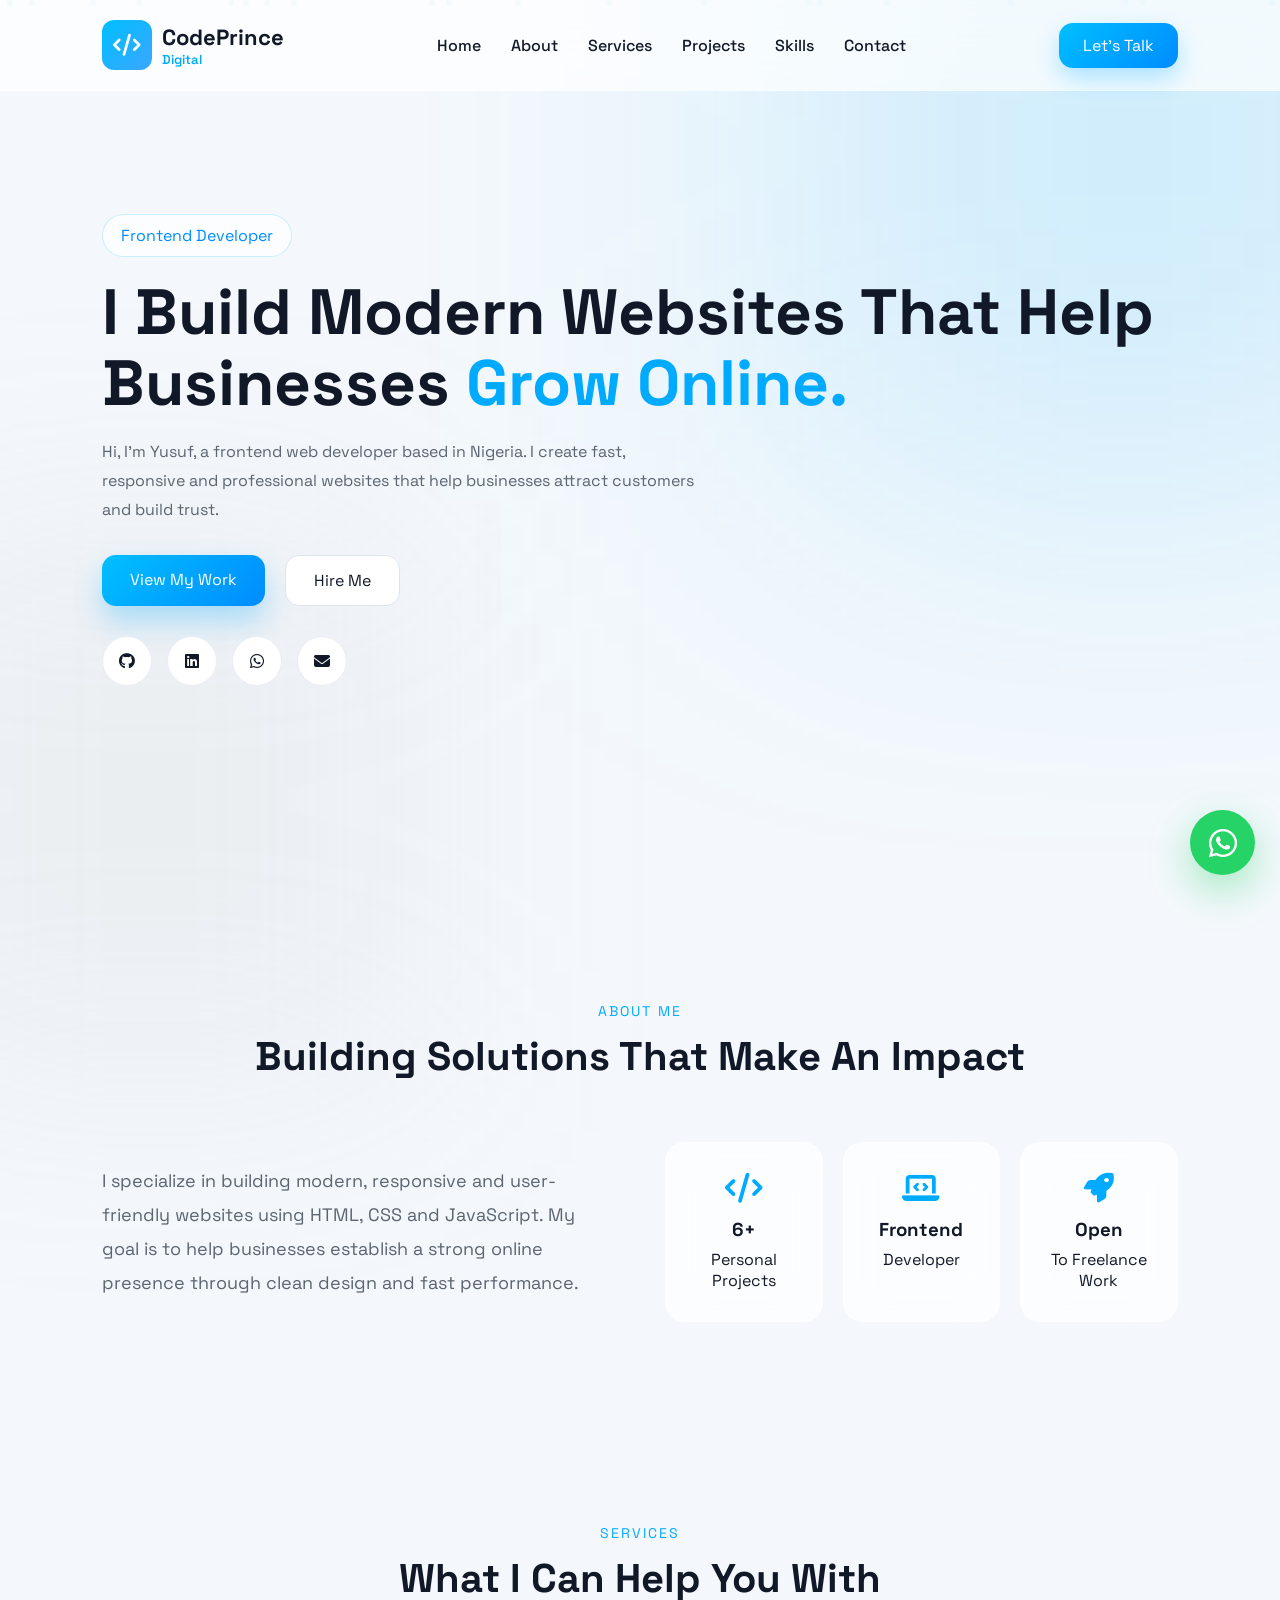
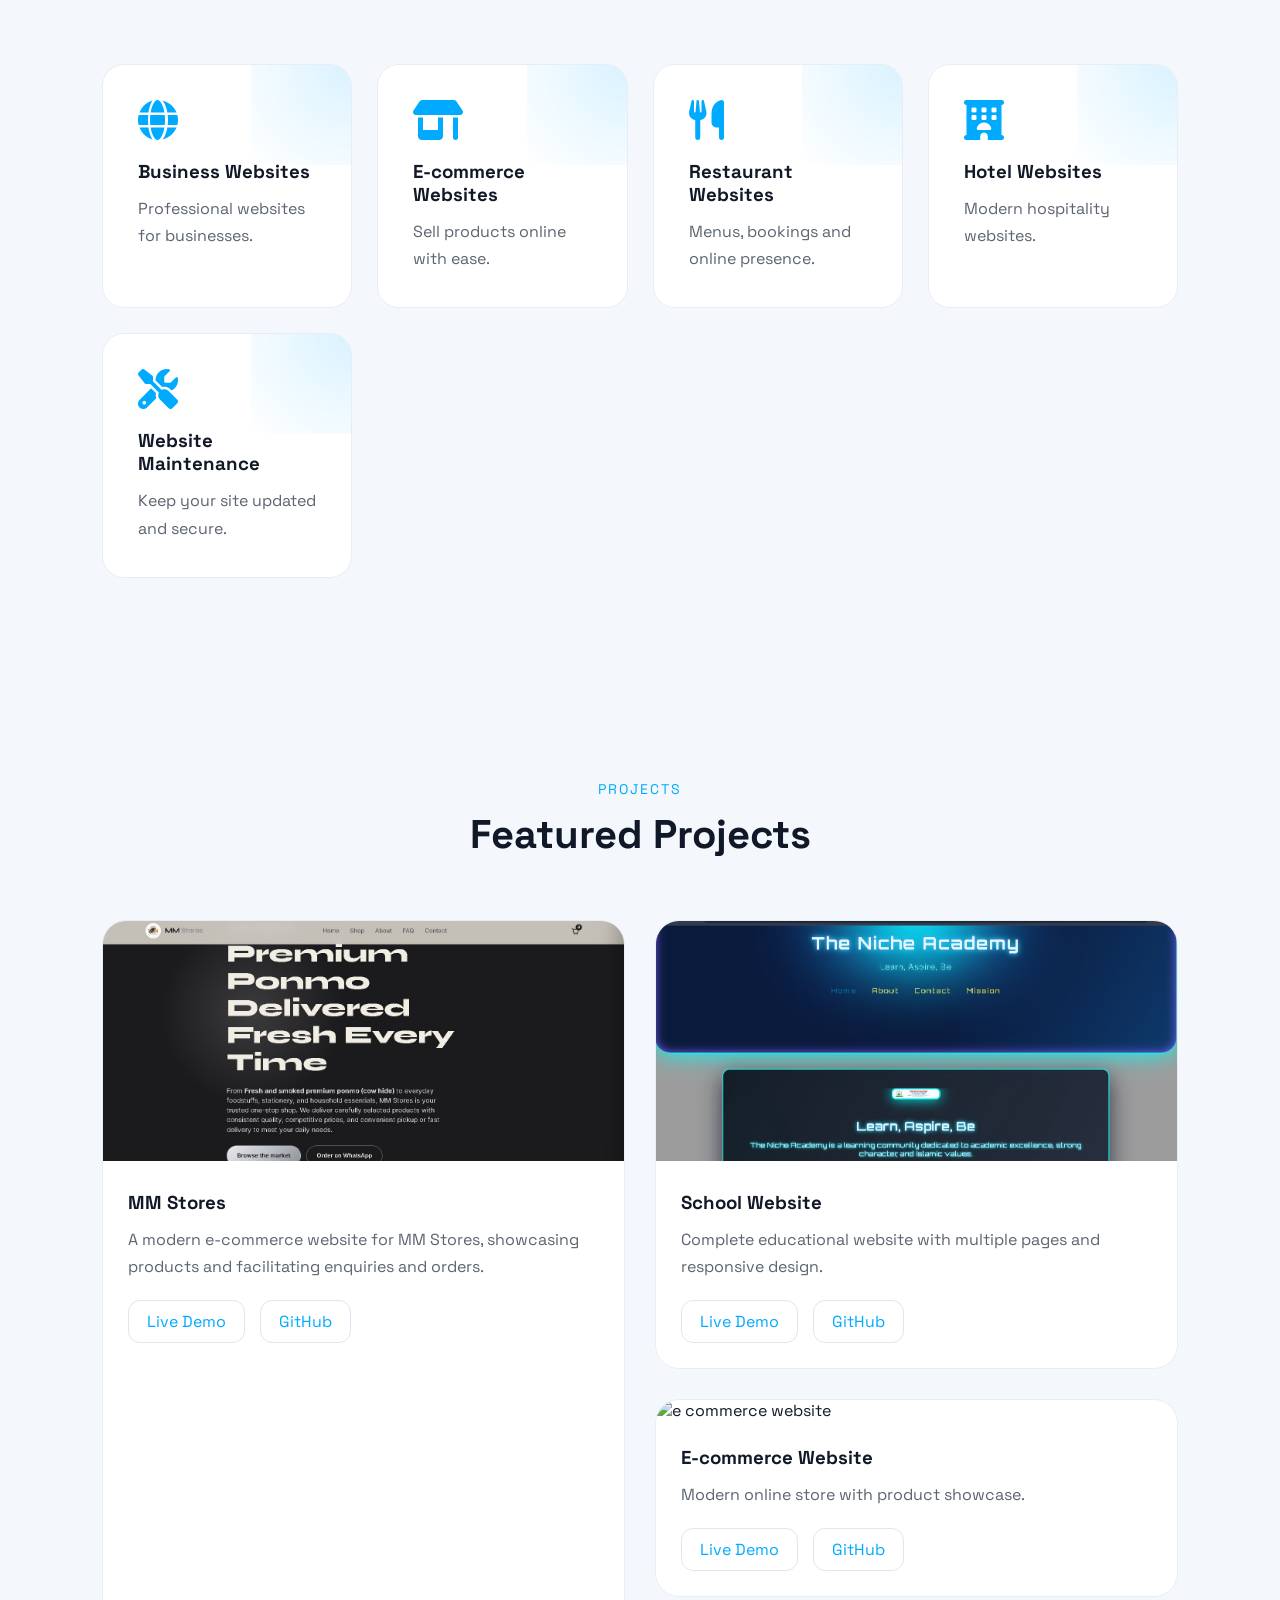
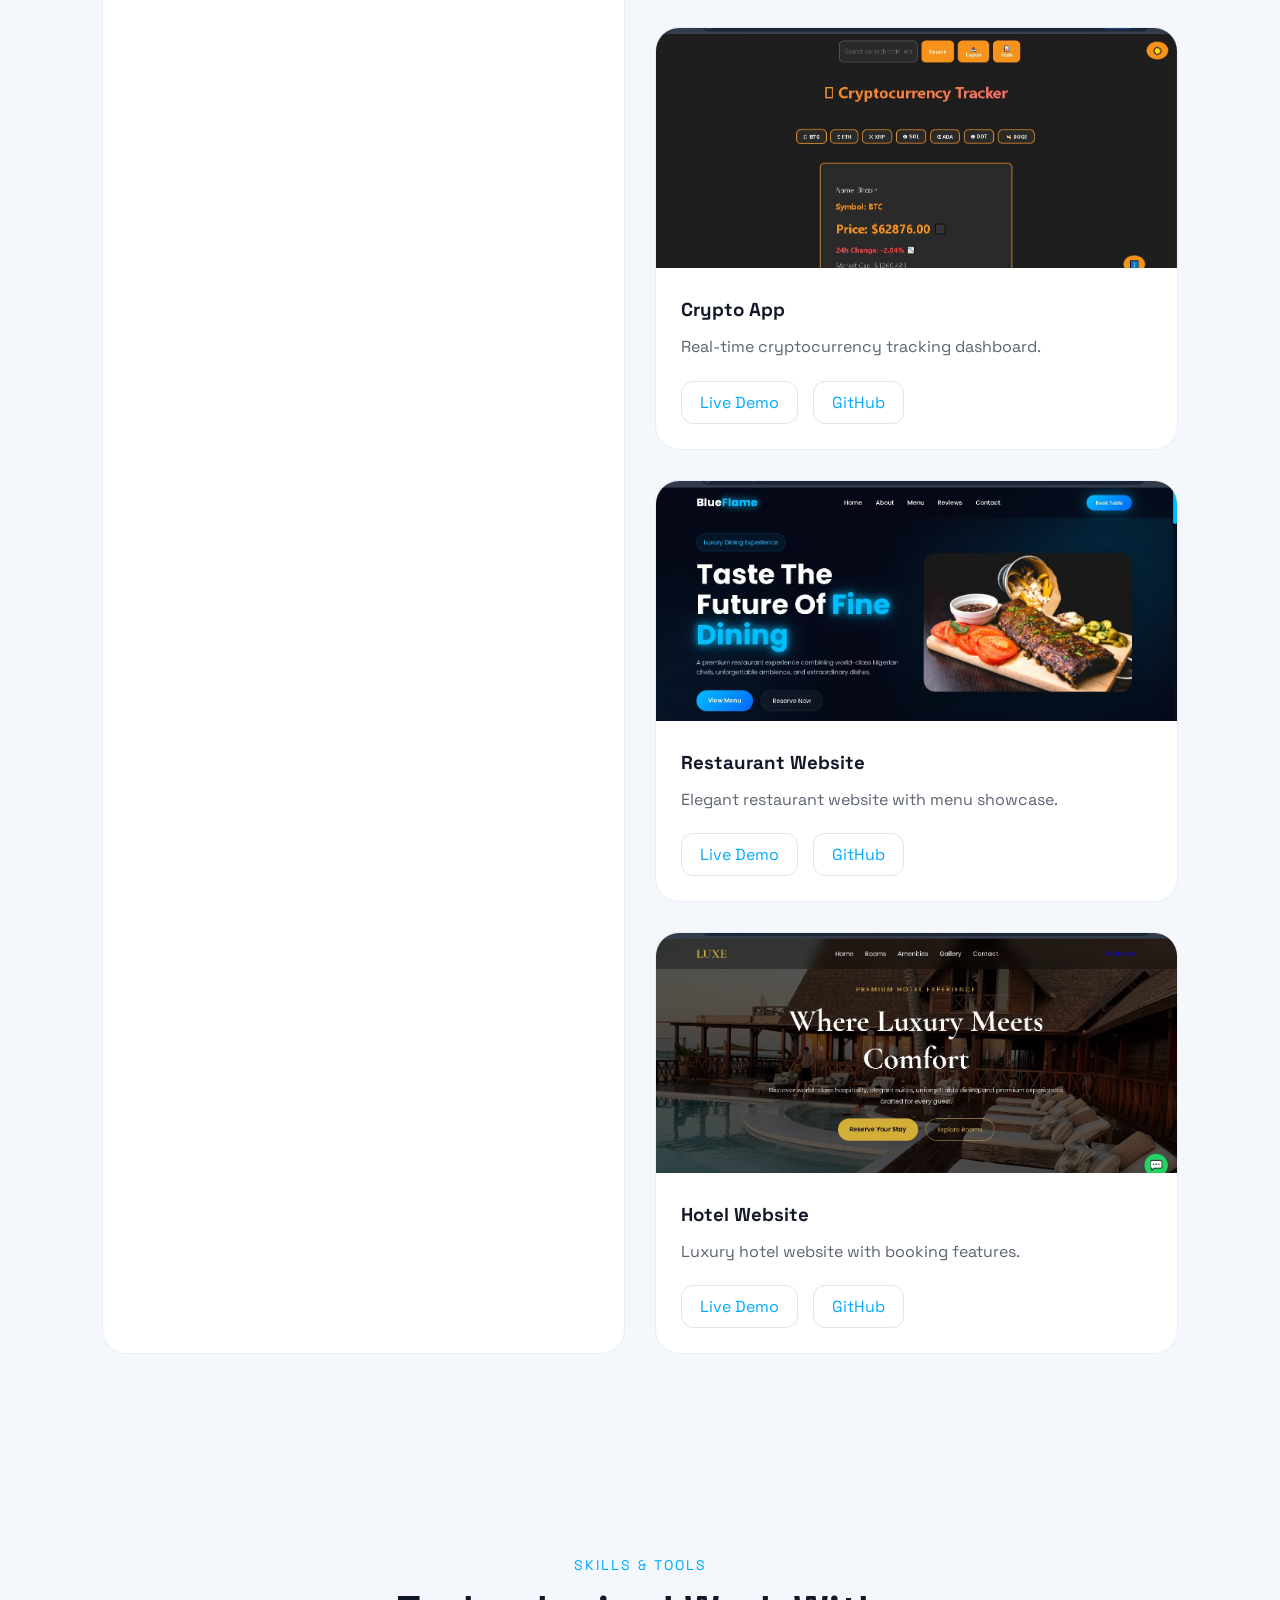
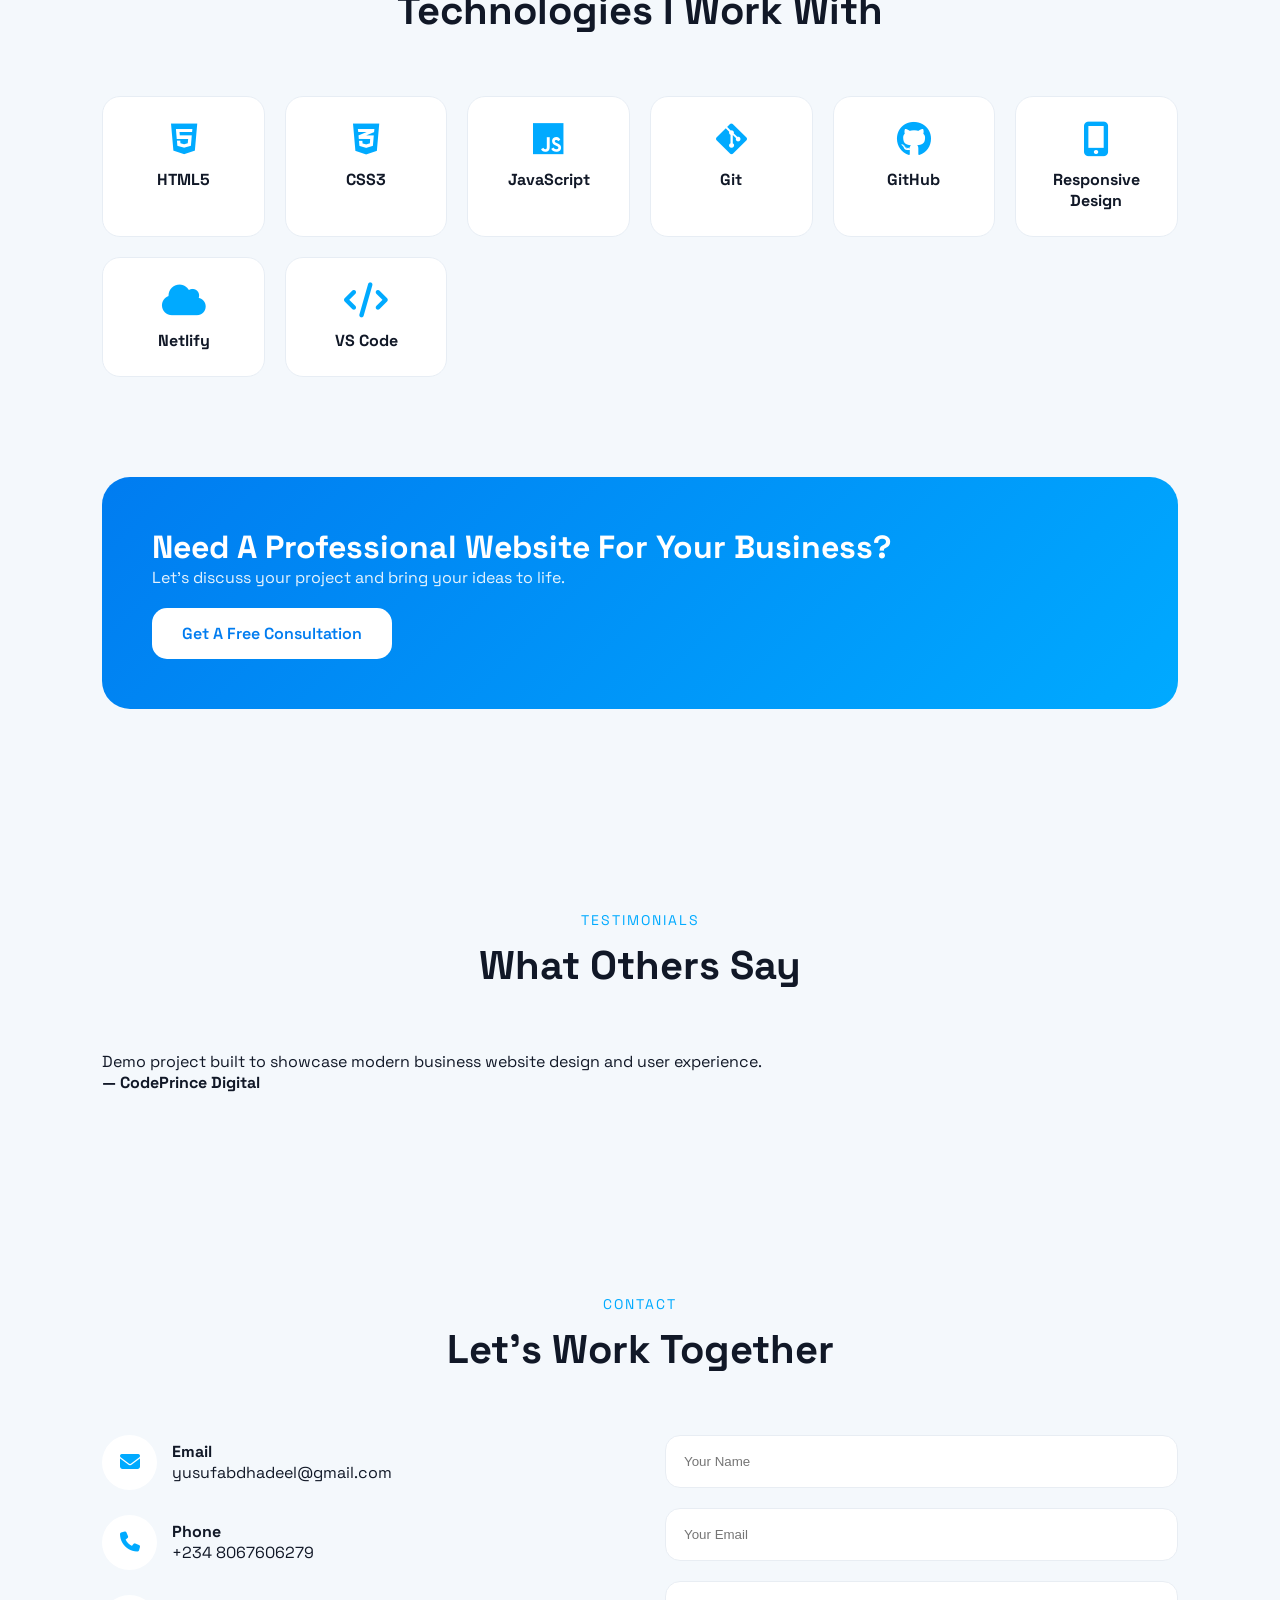
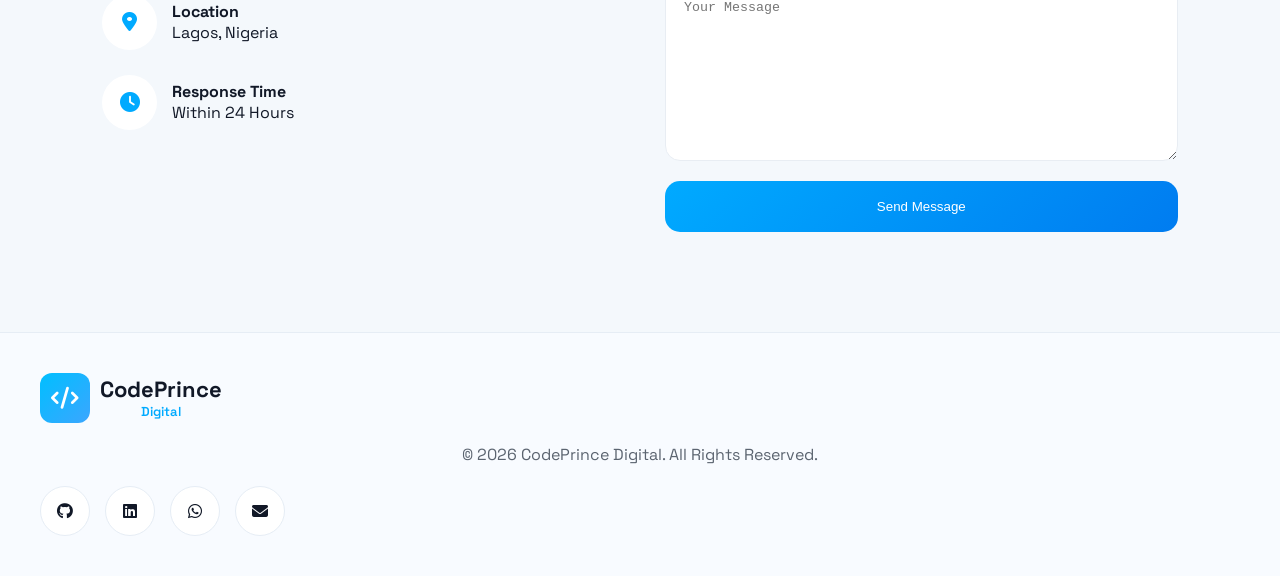
==== commit 5b47b9a7: "Adding mmstores to my potfolio projects" ====
--- a/index.html
+++ b/index.html
@@ -187,6 +187,31 @@
 
       <div class="projects-grid">
         <div class="project-card">
+          <img src="images/mmstores.jpg" alt=" MM Stores website" />
+
+          <div class="project-content">
+            <h3>MM Stores</h3>
+
+            <p>
+              A modern e-commerce website for MM Stores, showcasing products and
+              facilitating enquiries and orders.
+            </p>
+
+            <div class="project-links">
+              <a href="https://mmstores.com.ng/" target="_blank"
+                >Live Demo</a
+              >
+
+              <a
+                href="https://github.com/yusufabdhadeel-bot/MMstores"
+                target="_blank"
+                >GitHub</a
+              >
+            </div>
+          </div>
+        </div>
+      <div class="projects-grid">
+        <div class="project-card">
           <img src="images/school.jpg" alt=" A school website" />
 
           <div class="project-content">
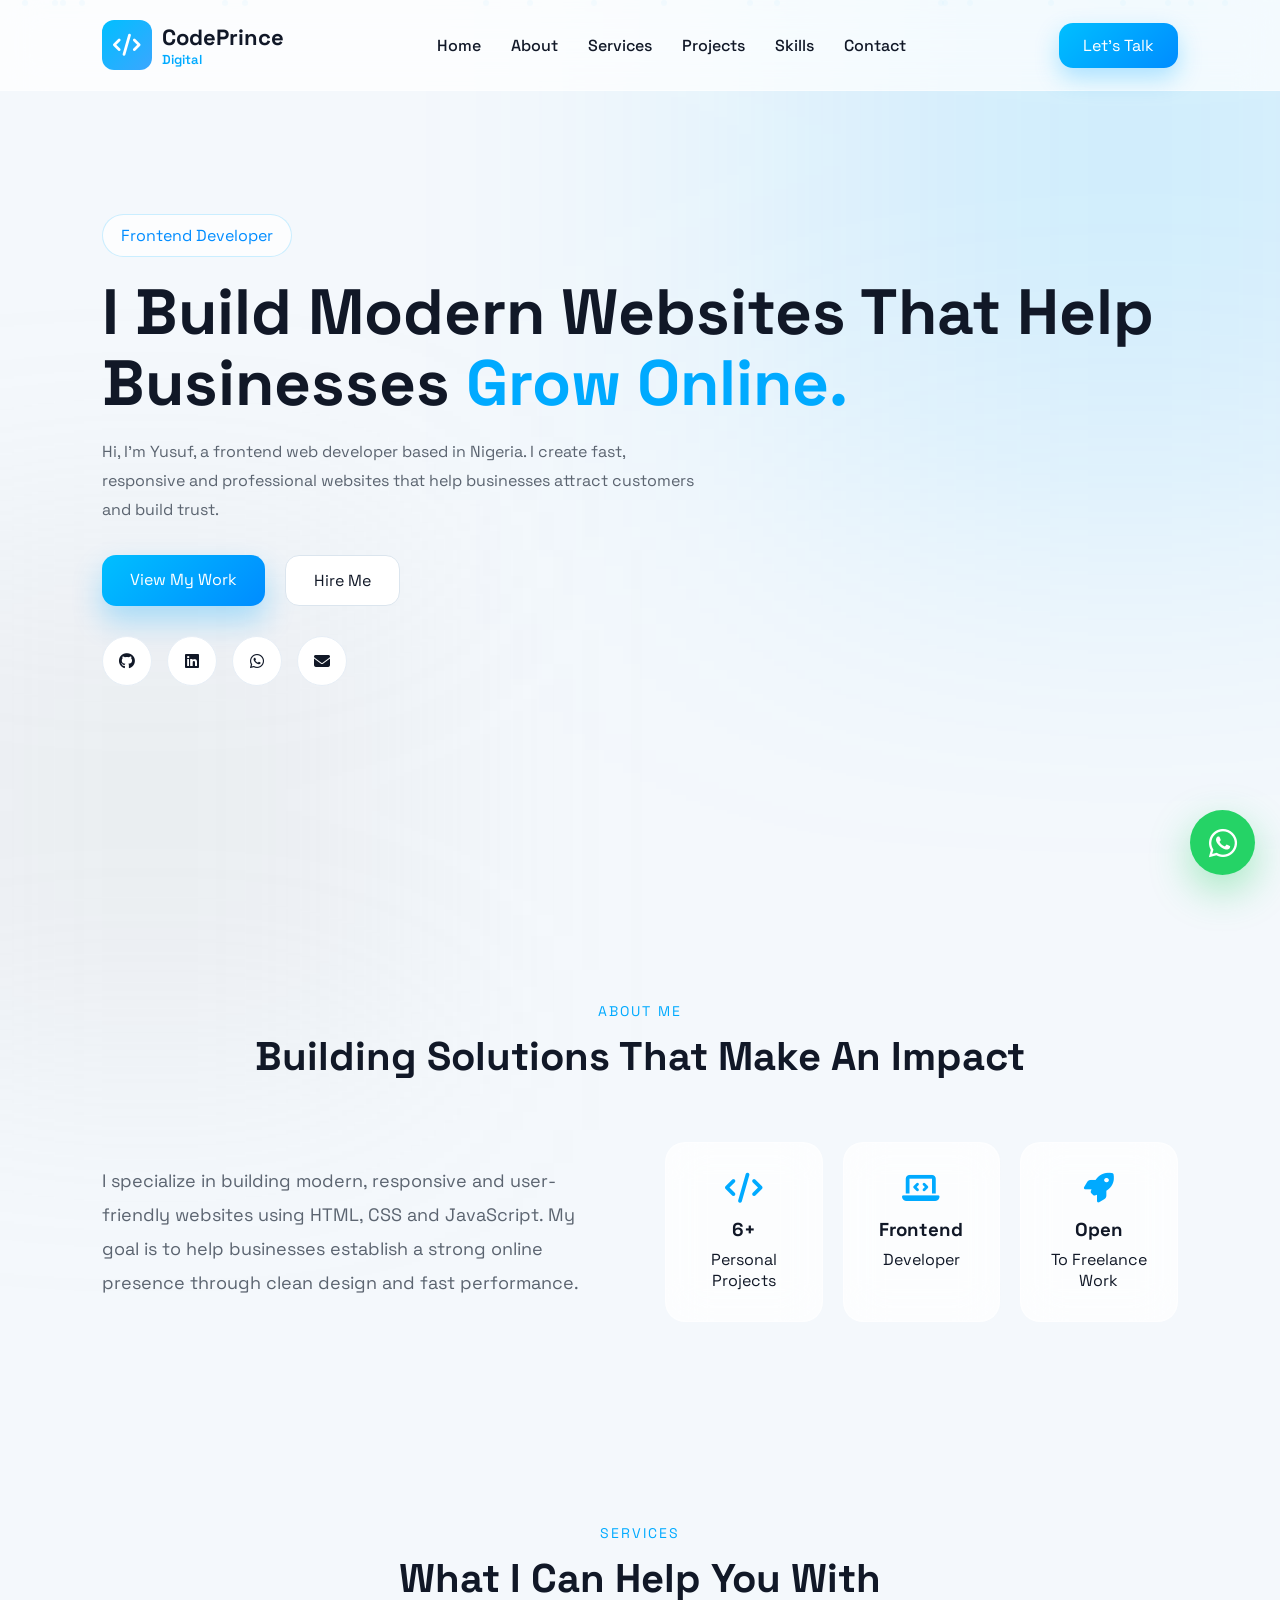
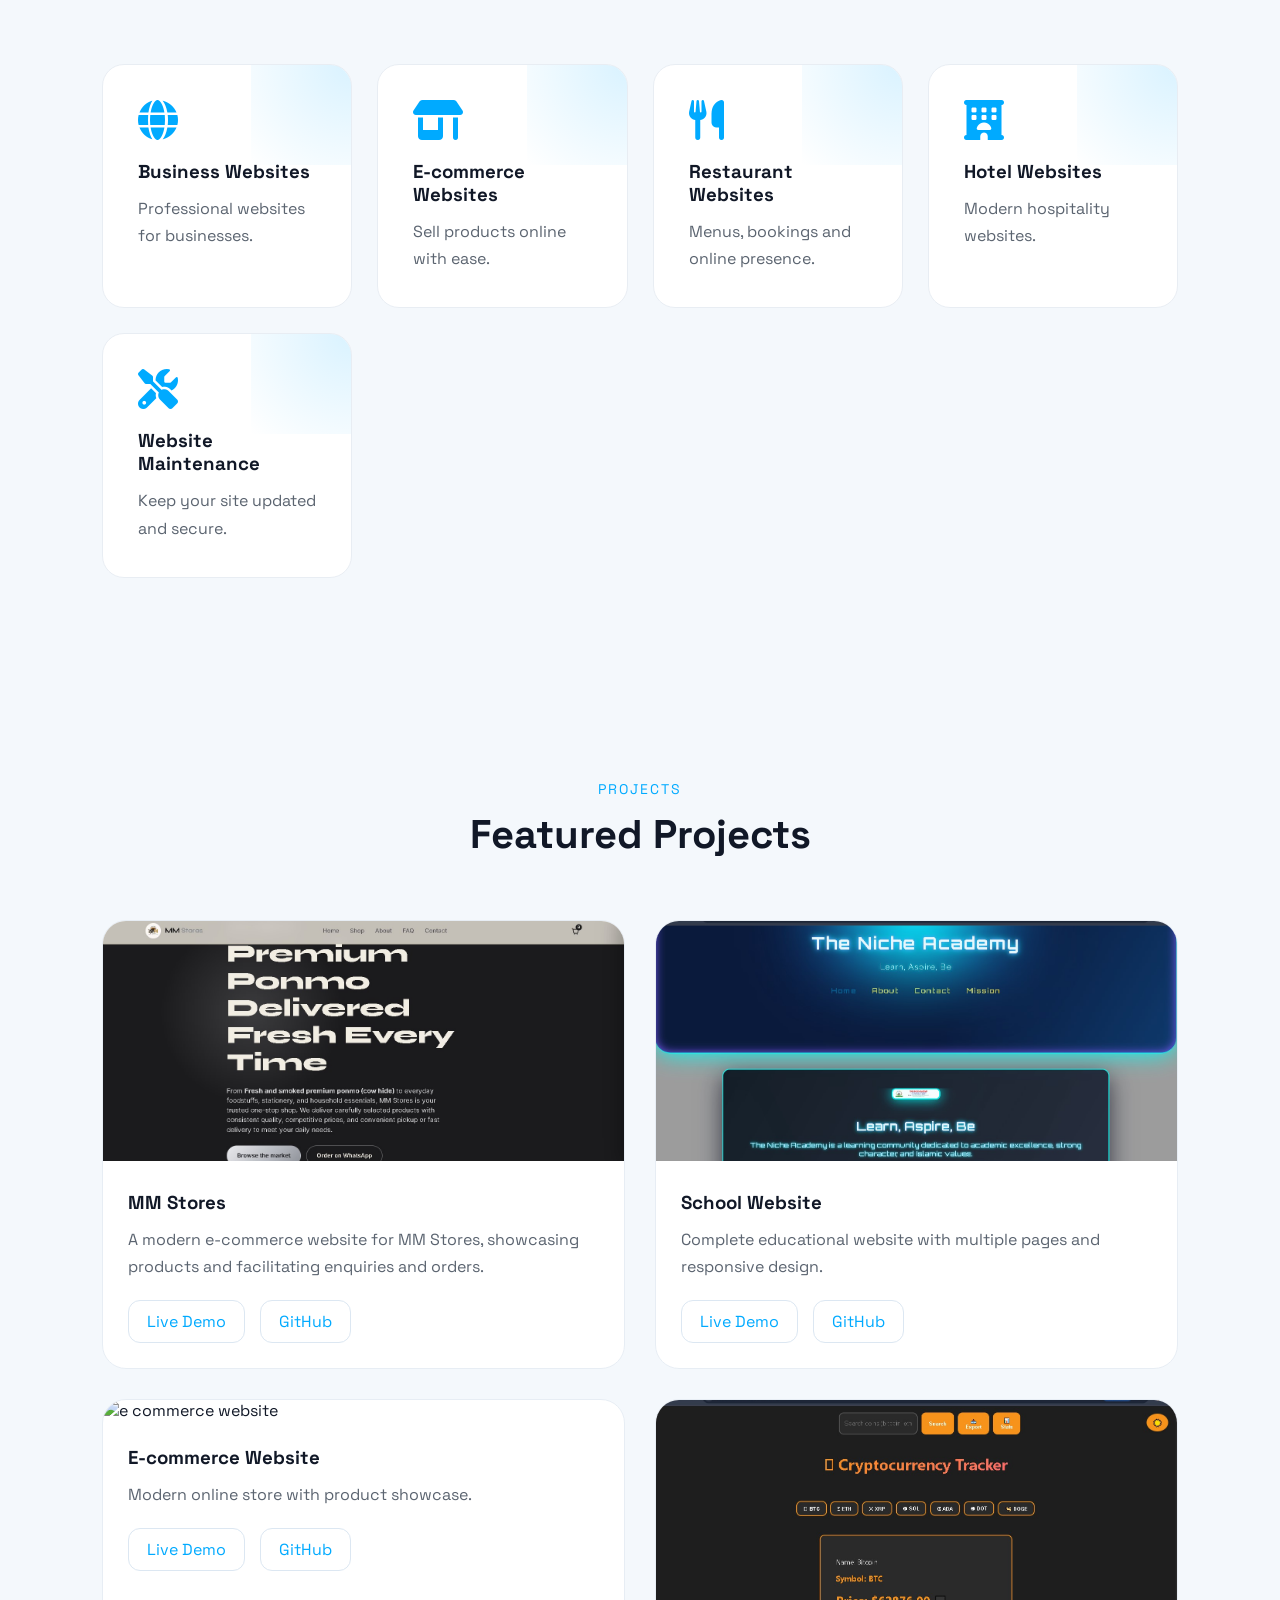
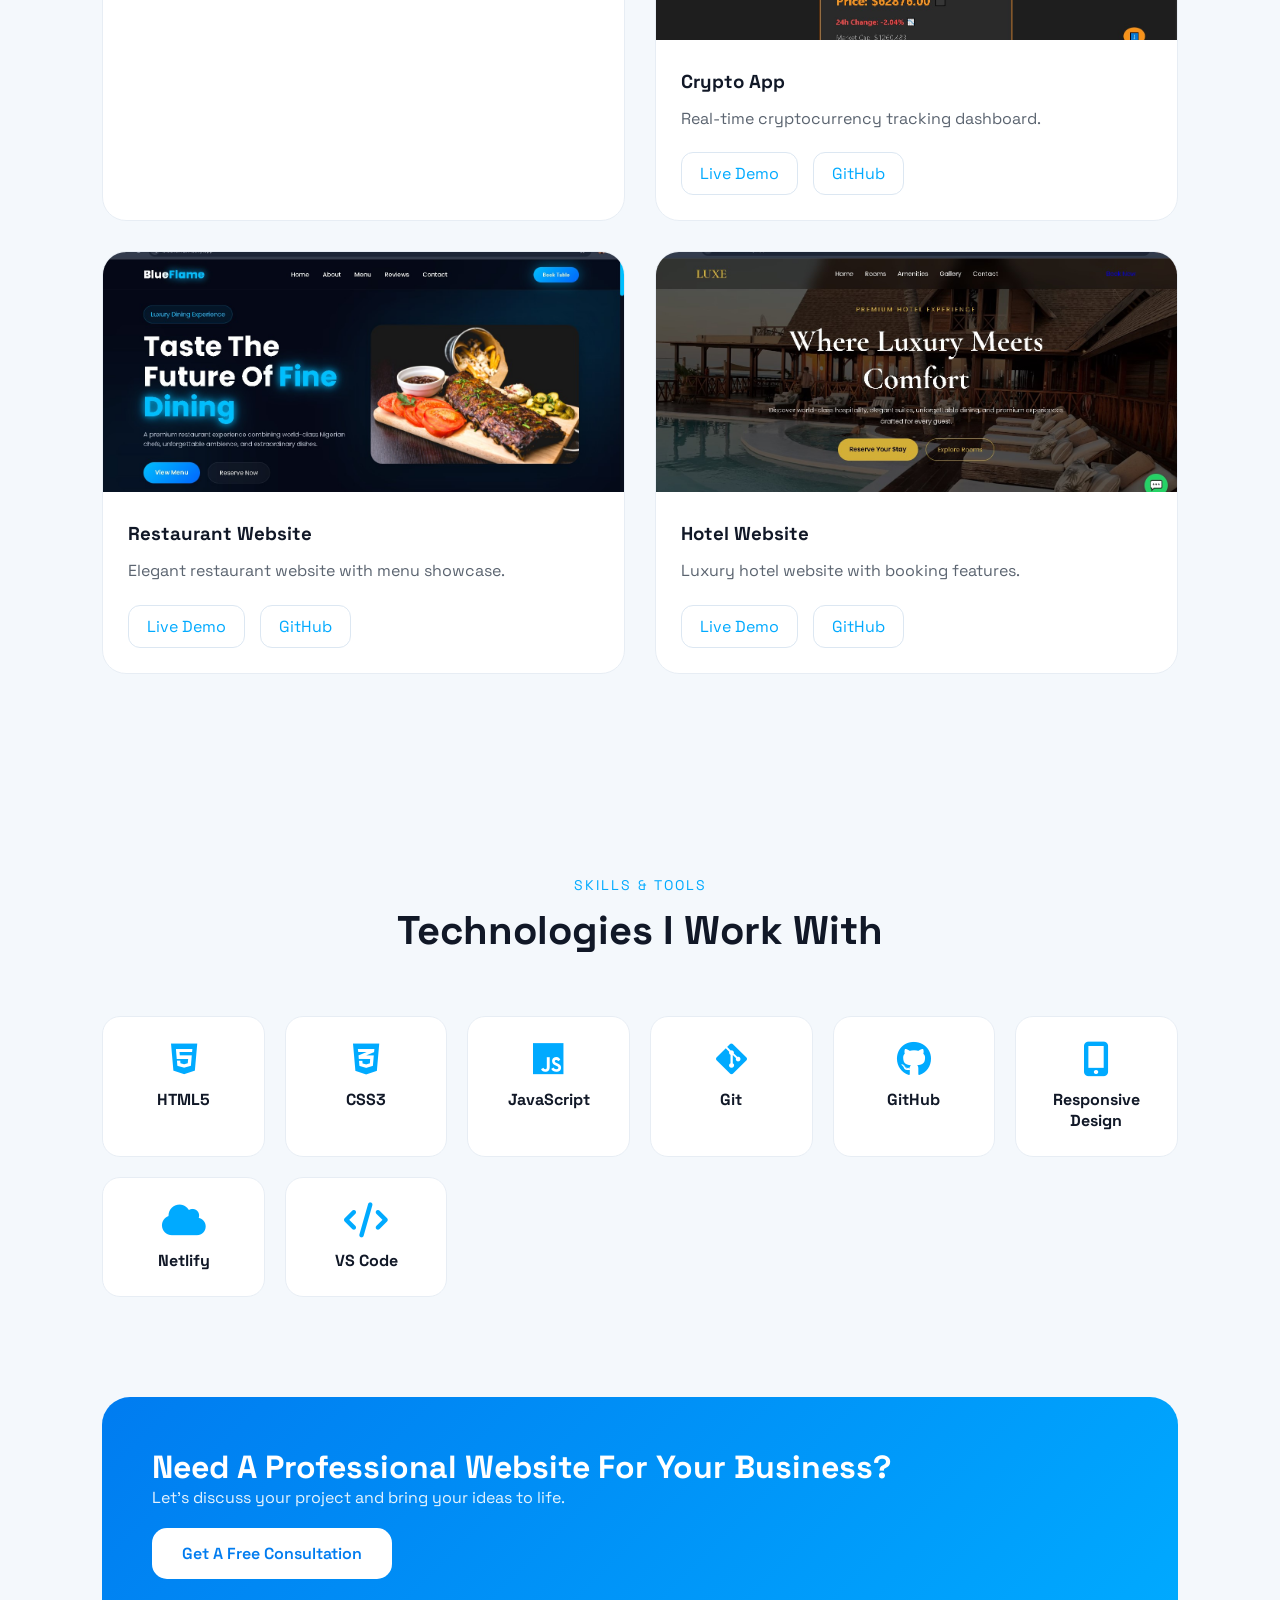
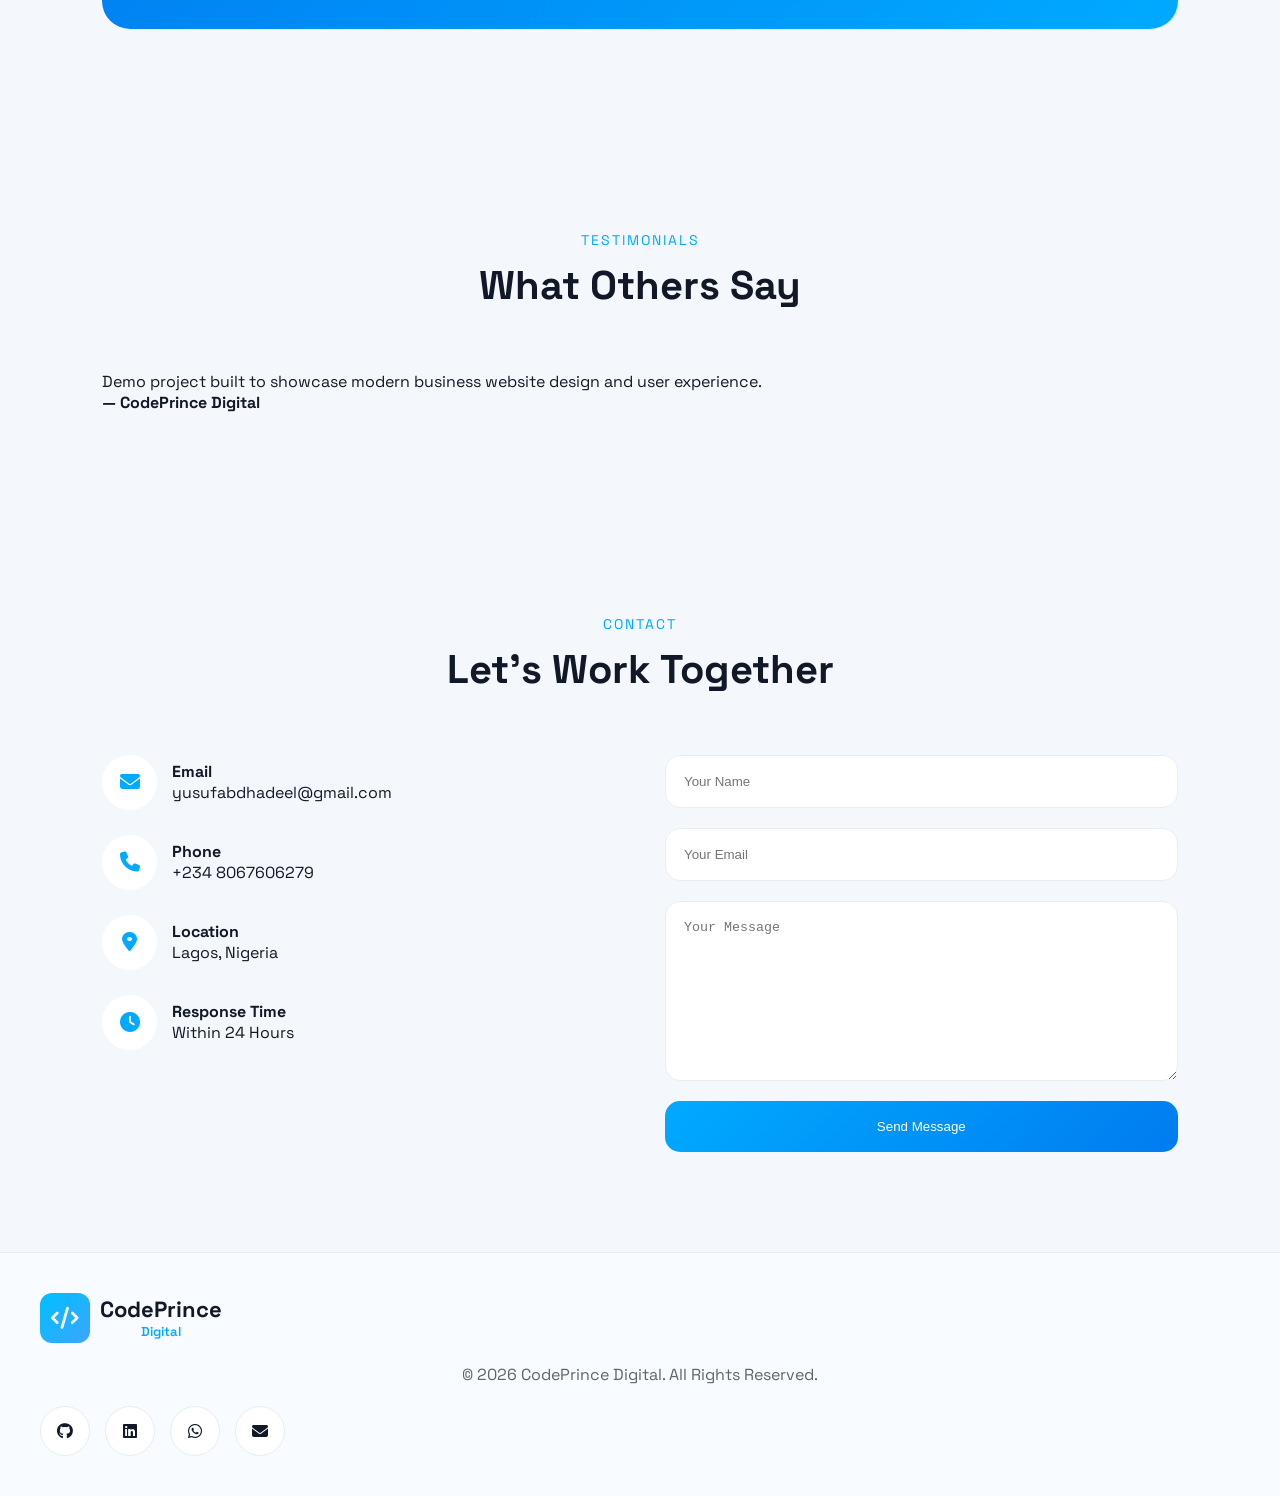
==== commit 12168e0b: "Update index.html" ====
--- a/index.html
+++ b/index.html
@@ -210,7 +210,6 @@
             </div>
           </div>
         </div>
-      <div class="projects-grid">
         <div class="project-card">
           <img src="images/school.jpg" alt=" A school website" />
 
@@ -235,6 +234,7 @@
             </div>
           </div>
         </div>
+       
 
         <div class="project-card">
           <img src="images/ecommerce.jpg" alt=" e commerce website" />
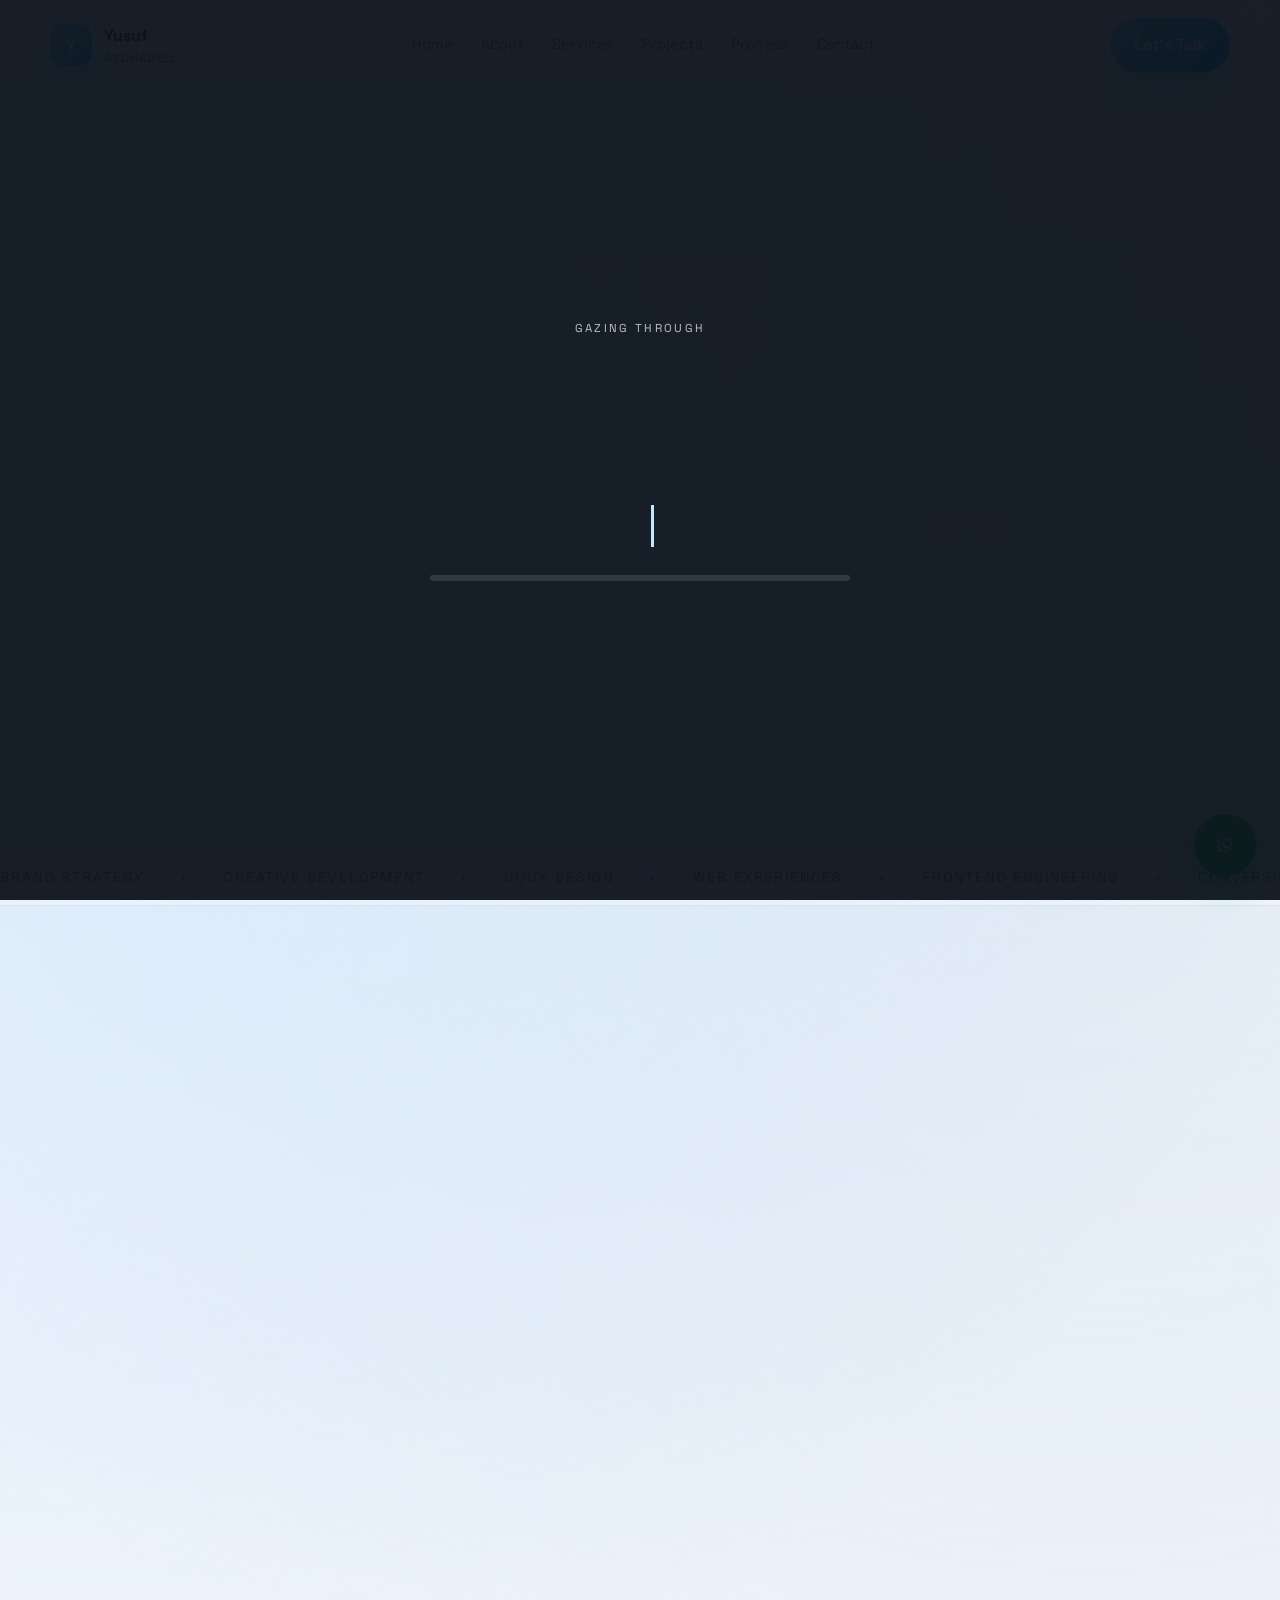
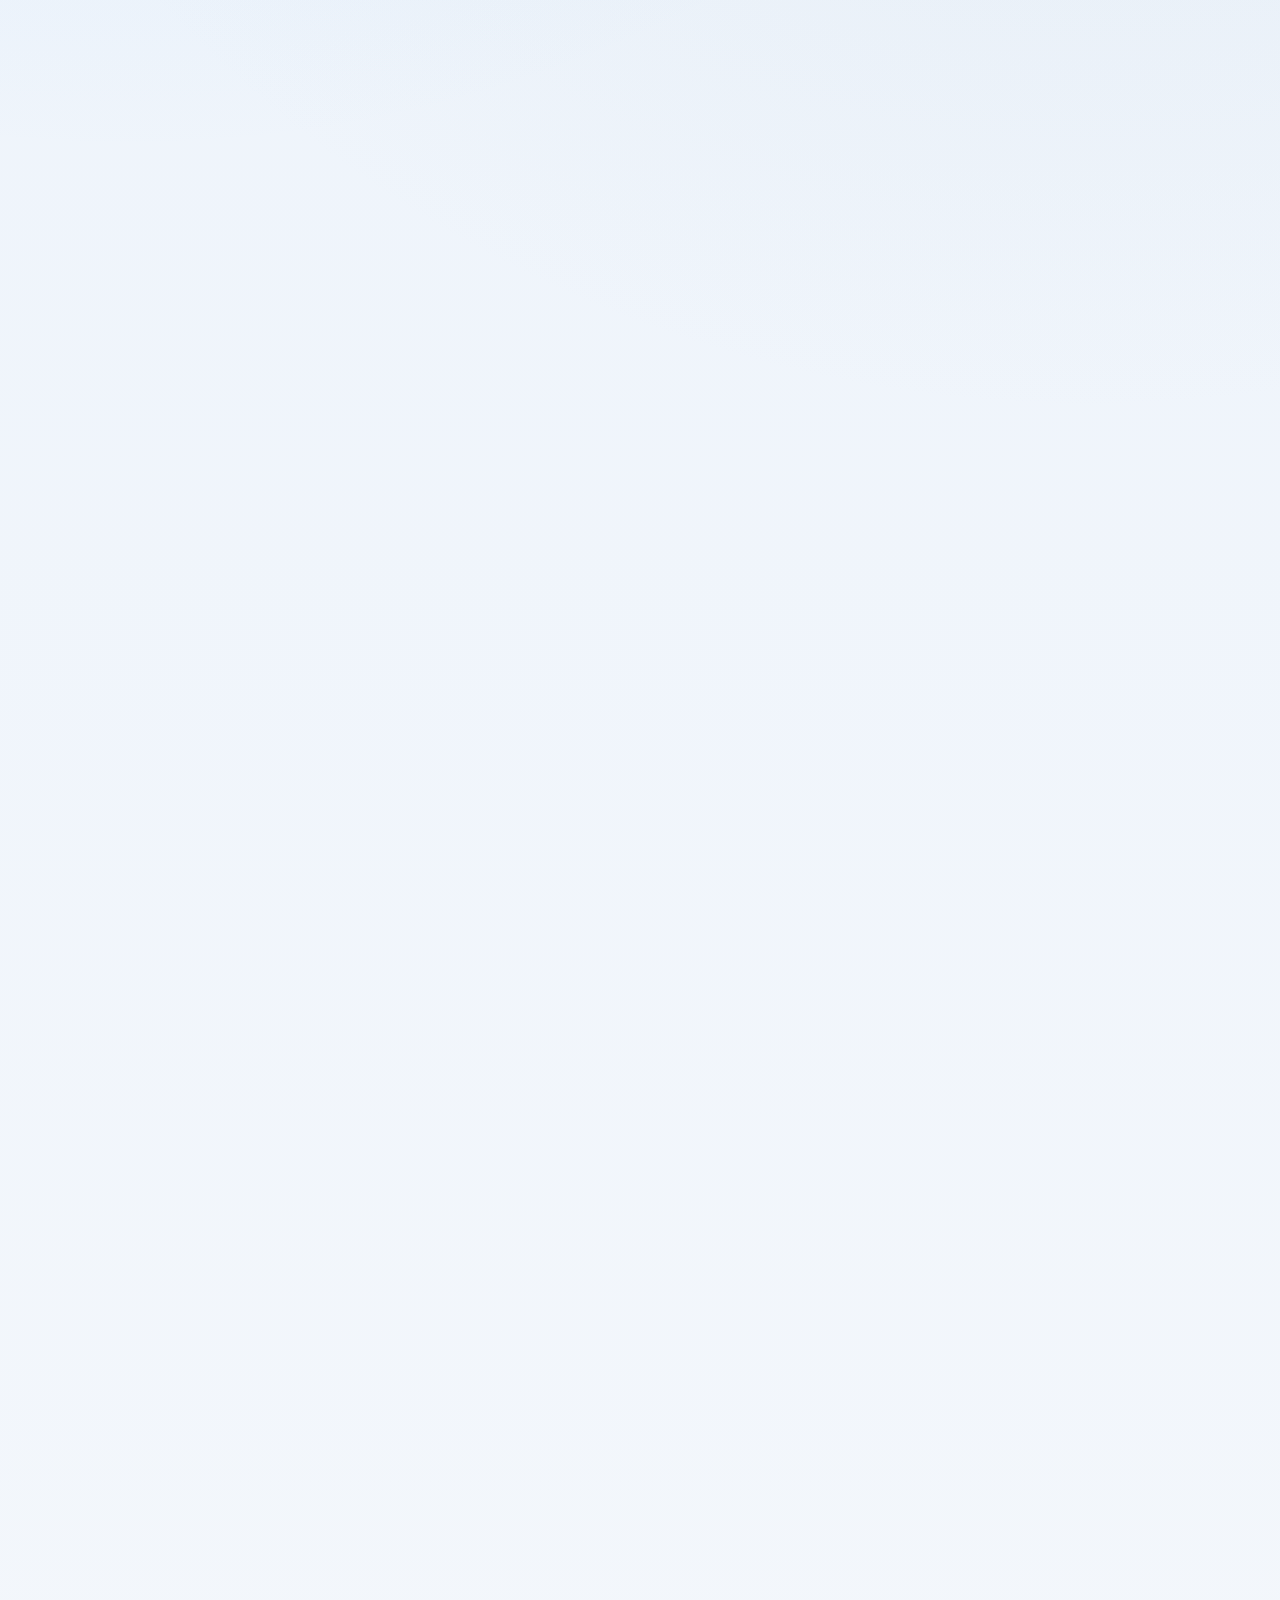
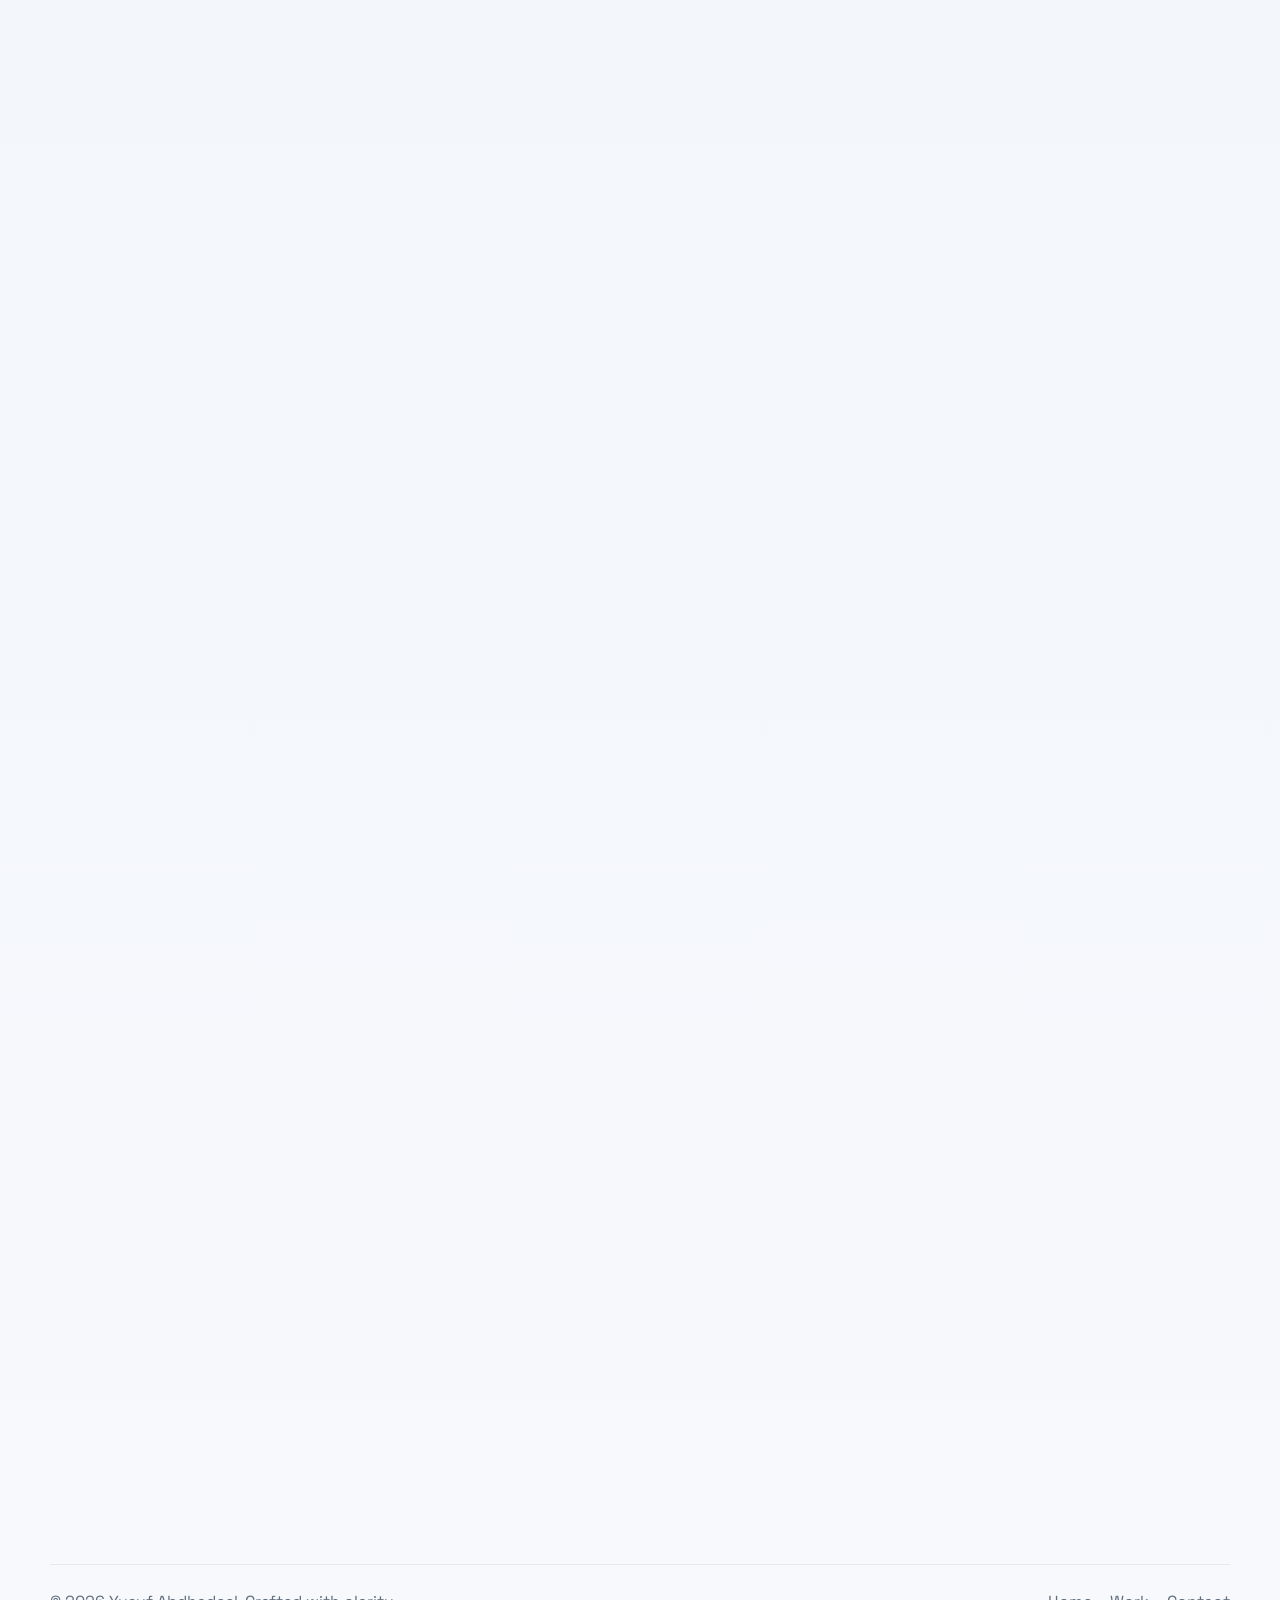
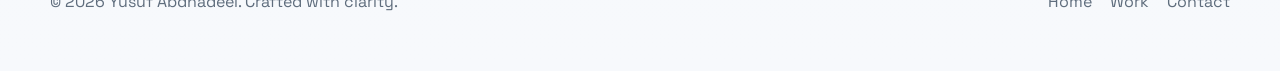
==== commit 9bc20e2a: "improved the UI and added more futuristic designs" ====
--- a/index.html
+++ b/index.html
@@ -3,516 +3,326 @@
   <head>
     <meta charset="UTF-8" />
     <meta name="viewport" content="width=device-width, initial-scale=1.0" />
-    <title>CodePrince Digital | Frontend Developer</title>
+    <meta
+      name="description"
+      content="Yusuf Abdhadeel is a modern frontend developer building premium, conversion-driven digital experiences."
+    />
+    <title>Yusuf Abdhadeel | Premium Frontend Developer</title>
     <link rel="icon" type="image/jpg" href="images/selfie.jpg" />
-    <link rel="stylesheet" href="styles.css" />
-
+    <link rel="preconnect" href="https://fonts.googleapis.com" />
+    <link rel="preconnect" href="https://fonts.gstatic.com" crossorigin />
     <link
-      href="https://fonts.googleapis.com/css2?family=Space+Grotesk:wght@300;400;500;600;700&display=swap"
+      href="https://fonts.googleapis.com/css2?family=Space+Grotesk:wght@400;500;600;700&display=swap"
       rel="stylesheet"
     />
-
     <link
       rel="stylesheet"
       href="https://cdnjs.cloudflare.com/ajax/libs/font-awesome/6.5.2/css/all.min.css"
+      crossorigin="anonymous"
+      referrerpolicy="no-referrer"
     />
+    <link rel="stylesheet" href="styles.css" />
   </head>
   <body>
-    <header class="navbar">
-      <div class="logo">
-        <span class="logo-icon">
-          <i class="fa-solid fa-code"></i>
-        </span>
-
-        <div>
-          <h2>CodePrince</h2>
-          <p>Digital</p>
+    <div class="loader-screen" aria-live="polite">
+      <div class="loader-shell">
+        <div class="loader-label">Gazing through</div>
+        <div class="loader-name-wrap">
+          <span class="loader-name loader-name-yusuf">Yusuf</span>
+        </div>
+        <div class="loader-signature">
+          <span class="loader-signature-text"></span>
+          <span class="loader-cursor"></span>
+        </div>
+        <div class="loader-bar">
+          <span class="loader-progress"></span>
         </div>
       </div>
-
-      <nav>
-        <ul>
-          <li><a href="#home">Home</a></li>
-
-          <li><a href="#about">About</a></li>
-
-          <li><a href="#services">Services</a></li>
-
-          <li><a href="#projects">Projects</a></li>
-
-          <li><a href="#skills">Skills</a></li>
-
-          <li><a href="#contact">Contact</a></li>
-        </ul>
-      </nav>
-
-      <a href="#contact" class="nav-btn"> Let's Talk </a>
+    </div>
+
+    <header class="site-header">
+      <div class="container nav-wrap">
+        <a href="#home" class="brand" aria-label="Yusuf home">
+          <span class="brand-mark">Y</span>
+          <div>
+            <strong>Yusuf</strong>
+            <small>Abdhadeel</small>
+          </div>
+        </a>
+
+        <nav class="main-nav" aria-label="Main navigation">
+          <a href="#home">Home</a>
+          <a href="#about">About</a>
+          <a href="#services">Services</a>
+          <a href="#projects">Projects</a>
+          <a href="#process">Process</a>
+          <a href="#contact">Contact</a>
+        </nav>
+
+        <a href="#contact" class="button button-primary">Let’s Talk</a>
+      </div>
     </header>
 
-    <section class="hero" id="home">
-      <div class="hero-left">
-        <span class="tag"> Frontend Developer </span>
-
-        <h1>
-          I Build Modern Websites That Help Businesses
-          <span>Grow Online.</span>
-        </h1>
-
-        <p>
-          Hi, I'm Yusuf, a frontend web developer based in Nigeria. I create
-          fast, responsive and professional websites that help businesses
-          attract customers and build trust.
-        </p>
-
-        <div class="hero-buttons">
-          <a href="#projects" class="primary-btn"> View My Work </a>
-
-          <a href="#contact" class="secondary-btn"> Hire Me </a>
-        </div>
-
-        <div class="social-icons">
-          <a href="https://github.com/yusufabdhadeel-bot">
-            <i class="fab fa-github"></i>
-          </a>
-
-          <a href="https://www.linkedin.com/in/yusuf-abdul-hadeel-908aa8365/">
-            <i class="fab fa-linkedin"></i>
-          </a>
-
-          <a href="https://wa.me/2348067606279" target="_blank">
-            <i class="fab fa-whatsapp"></i>
-          </a>
-
-          <a
-            href="https://mail.google.com/mail/?view=cm&to=yusufabdhadeel@gmail.com"
-            target="_blank"
-          >
-            <i class="fa-solid fa-envelope"></i>
-          </a>
-        </div>
-      </div>
-    </section>
-
-    <section class="about" id="about">
-      <div class="section-title">
-        <span>ABOUT ME</span>
-
-        <h2>Building Solutions That Make An Impact</h2>
-      </div>
-
-      <div class="about-grid">
-        <div class="about-text">
-          <p>
-            I specialize in building modern, responsive and user-friendly
-            websites using HTML, CSS and JavaScript. My goal is to help
-            businesses establish a strong online presence through clean design
-            and fast performance.
-          </p>
-        </div>
-
-        <div class="about-cards">
-          <div class="about-card">
-            <i class="fa-solid fa-code"></i>
-
-            <h3>6+</h3>
-
-            <p>Personal Projects</p>
-          </div>
-
-          <div class="about-card">
-            <i class="fa-solid fa-laptop-code"></i>
-
-            <h3>Frontend</h3>
-
-            <p>Developer</p>
-          </div>
-
-          <div class="about-card">
-            <i class="fa-solid fa-rocket"></i>
-
-            <h3>Open</h3>
-
-            <p>To Freelance Work</p>
-          </div>
-        </div>
-      </div>
-    </section>
-
-    <section class="services" id="services">
-      <div class="section-title">
-        <span>SERVICES</span>
-
-        <h2>What I Can Help You With</h2>
-      </div>
-
-      <div class="services-grid">
-        <div class="service-card">
-          <i class="fa-solid fa-globe"></i>
-          <h3>Business Websites</h3>
-          <p>Professional websites for businesses.</p>
-        </div>
-
-        <div class="service-card">
-          <i class="fa-solid fa-shop"></i>
-          <h3>E-commerce Websites</h3>
-          <p>Sell products online with ease.</p>
-        </div>
-
-        <div class="service-card">
-          <i class="fa-solid fa-utensils"></i>
-          <h3>Restaurant Websites</h3>
-          <p>Menus, bookings and online presence.</p>
-        </div>
-
-        <div class="service-card">
-          <i class="fa-solid fa-hotel"></i>
-          <h3>Hotel Websites</h3>
-          <p>Modern hospitality websites.</p>
-        </div>
-
-        <div class="service-card">
-          <i class="fa-solid fa-screwdriver-wrench"></i>
-          <h3>Website Maintenance</h3>
-          <p>Keep your site updated and secure.</p>
-        </div>
-      </div>
-    </section>
-
-    <section class="projects" id="projects">
-      <div class="section-title">
-        <span>PROJECTS</span>
-
-        <h2>Featured Projects</h2>
-      </div>
-
-      <div class="projects-grid">
-        <div class="project-card">
-          <img src="images/mmstores.jpg" alt=" MM Stores website" />
-
-          <div class="project-content">
-            <h3>MM Stores</h3>
-
+    <main>
+      <section class="hero" id="home">
+        <div class="container hero-grid">
+          <div class="hero-copy reveal">
+            <span class="eyebrow">Frontend Developer • UI Systems • Motion Design</span>
+            <h1>
+              I design memorable digital experiences that make brands feel
+              <span>premium.</span>
+            </h1>
             <p>
-              A modern e-commerce website for MM Stores, showcasing products and
-              facilitating enquiries and orders.
+              Hi, I’m Yusuf Abdhadeel — a frontend developer crafting elegant,
+              responsive, and conversion-first websites for ambitious businesses.
             </p>
 
-            <div class="project-links">
-              <a href="https://mmstores.com.ng/" target="_blank"
-                >Live Demo</a
-              >
-
-              <a
-                href="https://github.com/yusufabdhadeel-bot/MMstores"
-                target="_blank"
-                >GitHub</a
-              >
-            </div>
-          </div>
-        </div>
-        <div class="project-card">
-          <img src="images/school.jpg" alt=" A school website" />
-
-          <div class="project-content">
-            <h3>School Website</h3>
-
-            <p>
-              Complete educational website with multiple pages and responsive
-              design.
-            </p>
-
-            <div class="project-links">
-              <a href="https://thenicheacademy.netlify.app/" target="_blank"
-                >Live Demo</a
-              >
-
-              <a
-                href="https://github.com/yusufabdhadeel-bot/The-Niche-Academy"
-                target="_blank"
-                >GitHub</a
-              >
-            </div>
-          </div>
-        </div>
-       
-
-        <div class="project-card">
-          <img src="images/ecommerce.jpg" alt=" e commerce website" />
-
-          <div class="project-content">
-            <h3>E-commerce Website</h3>
-
-            <p>Modern online store with product showcase.</p>
-
-            <div class="project-links">
-              <a href="https://novastoreec.netlify.app/" target="_blank"
-                >Live Demo</a
-              >
-
-              <a
-                href="https://github.com/yusufabdhadeel-bot/e-commerce-website"
-                target="_blank"
-                >GitHub</a
-              >
-            </div>
-          </div>
-        </div>
-
-        <div class="project-card">
-          <img src="images/crypto.jpg" alt=" A cryptocurrency tracking app" />
-
-          <div class="project-content">
-            <h3>Crypto App</h3>
-
-            <p>Real-time cryptocurrency tracking dashboard.</p>
-
-            <div class="project-links">
-              <a href="https://btcpricechecker.netlify.app/" target="_blank"
-                >Live Demo</a
-              >
-
-              <a href="https://github.com/yusufabdhadeel-bot/BTC-Price"
-                >GitHub</a
-              >
-            </div>
-          </div>
-        </div>
-
-        <div class="project-card">
-          <img src="images/restaurant.jpg" alt="" />
-
-          <div class="project-content">
-            <h3>Restaurant Website</h3>
-
-            <p>Elegant restaurant website with menu showcase.</p>
-
-            <div class="project-links">
-              <a href="https://blueflames.netlify.app/" target="_blank"
-                >Live Demo</a
-              >
-
-              <a
-                href="https://github.com/yusufabdhadeel-bot/restaurant-demo"
-                target="_blank"
-                >GitHub</a
-              >
-            </div>
-          </div>
-        </div>
-
-        <div class="project-card">
-          <img src="images/hotel.jpg" alt=" A luxury hotel website" />
-
-          <div class="project-content">
-            <h3>Hotel Website</h3>
-
-            <p>Luxury hotel website with booking features.</p>
-
-            <div class="project-links">
-              <a href="https://luxe1hotel.netlify.app/" target="_blank"
-                >Live Demo</a
-              >
-
-              <a
-                href="https://github.com/yusufabdhadeel-bot/hotel-demo"
-                target="_blank"
-                >GitHub</a
-              >
-            </div>
-          </div>
-        </div>
-      </div>
-    </section>
-    <!-- SKILLS -->
-
-    <section class="skills" id="skills">
-      <div class="section-title">
-        <span>SKILLS & TOOLS</span>
-
-        <h2>Technologies I Work With</h2>
-      </div>
-
-      <div class="skills-grid">
-        <div class="skill-card">
-          <i class="fab fa-html5"></i>
-          <h4>HTML5</h4>
-        </div>
-
-        <div class="skill-card">
-          <i class="fab fa-css3-alt"></i>
-          <h4>CSS3</h4>
-        </div>
-
-        <div class="skill-card">
-          <i class="fab fa-js"></i>
-          <h4>JavaScript</h4>
-        </div>
-
-        <div class="skill-card">
-          <i class="fab fa-git-alt"></i>
-          <h4>Git</h4>
-        </div>
-
-        <div class="skill-card">
-          <i class="fab fa-github"></i>
-          <h4>GitHub</h4>
-        </div>
-
-        <div class="skill-card">
-          <i class="fas fa-mobile-alt"></i>
-          <h4>Responsive Design</h4>
-        </div>
-
-        <div class="skill-card">
-          <i class="fas fa-cloud"></i>
-          <h4>Netlify</h4>
-        </div>
-
-        <div class="skill-card">
-          <i class="fas fa-code"></i>
-          <h4>VS Code</h4>
-        </div>
-      </div>
-    </section>
-
-    <!-- CTA -->
-
-    <section class="cta">
-      <div class="cta-box">
-        <div>
-          <h2>Need A Professional Website For Your Business?</h2>
-
-          <p>Let's discuss your project and bring your ideas to life.</p>
-        </div>
-
-        <a href="#contact" class="cta-btn"> Get A Free Consultation </a>
-      </div>
-    </section>
-
-    <section class="testimonials">
-      <div class="section-title">
-        <span>TESTIMONIALS</span>
-
-        <h2>What Others Say</h2>
-      </div>
-
-      <div class="testimonial-card">
-        <p>
-          Demo project built to showcase modern business website design and user
-          experience.
-        </p>
-
-        <h4>— CodePrince Digital</h4>
-      </div>
-    </section>
-
-    <section id="contact">
-      <div class="section-title">
-        <span>CONTACT</span>
-
-        <h2>Let's Work Together</h2>
-      </div>
-
-      <div class="contact-container">
-        <div class="contact-info">
-          <div class="contact-box">
-            <i class="fas fa-envelope"></i>
-
-            <div>
-              <h4>Email</h4>
-              <p>yusufabdhadeel@gmail.com</p>
-            </div>
-          </div>
-
-          <div class="contact-box">
-            <i class="fas fa-phone"></i>
-
-            <div>
-              <h4>Phone</h4>
-              <p>+234 8067606279</p>
-            </div>
-          </div>
-
-          <div class="contact-box">
-            <i class="fas fa-location-dot"></i>
-
-            <div>
-              <h4>Location</h4>
-              <p>Lagos, Nigeria</p>
-            </div>
-          </div>
-
-          <div class="contact-box">
-            <i class="fas fa-clock"></i>
-
-            <div>
-              <h4>Response Time</h4>
-              <p>Within 24 Hours</p>
-            </div>
-          </div>
-        </div>
-
-        <form
-          class="contact-form"
-          action="https://formspree.io/f/xyz123abc"
-          method="POST"
-        >
-          <input type="text" placeholder="Your Name" required />
-
-          <input type="email" placeholder="Your Email" required />
-
-          <textarea placeholder="Your Message" required></textarea>
-
-          <button type="submit">Send Message</button>
-        </form>
-      </div>
-    </section>
-
-    <footer>
-      <div class="logo">
-        <span class="logo-icon">
-          <i class="fa-solid fa-code"></i>
-        </span>
-
-        <div>
-          <h2>CodePrince</h2>
-
-          <p>Digital</p>
-        </div>
-      </div>
-
-      <br />
-
-      <p>© 2026 CodePrince Digital. All Rights Reserved.</p>
-
-      <br />
-
-      <div class="social-icons">
-        <a href="https://github.com/yusufabdhadeel-bot">
-          <i class="fab fa-github"></i>
-        </a>
-
-        <a href="https://www.linkedin.com/in/yusuf-abdhadeel-908aa8365/">
-          <i class="fab fa-linkedin"></i>
-        </a>
-
-        <a href="https://wa.me/2348067606279">
-          <i class="fab fa-whatsapp"></i>
-        </a>
-
-        <a
-          href="https://mail.google.com/mail/?view=cm&to=yusufabdhadeel@gmail.com"
-          target="_blank"
-        >
-          <i class="fas fa-envelope"></i>
-        </a>
+            <div class="hero-actions">
+              <a href="#projects" class="button button-primary">View Projects</a>
+              <a href="#contact" class="button button-secondary">Hire Me</a>
+            </div>
+
+            <div class="social-row" aria-label="Social links">
+              <a href="https://github.com/yusufabdhadeel-bot" target="_blank" rel="noreferrer" aria-label="GitHub"><i class="fa-brands fa-github"></i></a>
+              <a href="https://www.linkedin.com/in/yusuf-abdul-hadeel-908aa8365/" target="_blank" rel="noreferrer" aria-label="LinkedIn"><i class="fa-brands fa-linkedin-in"></i></a>
+              <a href="https://wa.me/2348067606279" target="_blank" rel="noreferrer" aria-label="WhatsApp"><i class="fa-brands fa-whatsapp"></i></a>
+              <a href="https://mail.google.com/mail/?view=cm&to=yusufabdhadeel@gmail.com" target="_blank" rel="noreferrer" aria-label="Email"><i class="fa-solid fa-envelope"></i></a>
+            </div>
+          </div>
+
+          <div class="hero-visual reveal">
+            <div class="orb orb-large"></div>
+            <div class="orb orb-small"></div>
+            <div class="visual-card glass-card">
+              <div class="mini-label">Available for projects</div>
+              <div class="mini-metric">
+                <span class="live-dot"></span>
+                Booking open for Q4
+              </div>
+            </div>
+            <div class="portrait-wrap">
+              <img src="images/selfie.jpg" alt="Yusuf Abdhadeel portrait" />
+            </div>
+          </div>
+        </div>
+      </section>
+
+      <section class="ticker-wrap">
+        <div class="ticker-track">
+          <span>Brand Strategy</span>
+          <span>Creative Development</span>
+          <span>UI/UX Design</span>
+          <span>Web Experiences</span>
+          <span>Frontend Engineering</span>
+          <span>Conversion Design</span>
+        </div>
+      </section>
+
+      <section class="about section-spacing" id="about">
+        <div class="container">
+          <div class="section-heading reveal">
+            <span>About</span>
+            <h2>Modern design meets business growth.</h2>
+          </div>
+
+          <div class="about-grid">
+            <div class="about-copy reveal">
+              <p>
+                I build fast, polished websites that elevate a brand’s online presence and
+                convert attention into trust. From sleek landing pages to full business websites,
+                every project is designed to feel premium, intuitive, and performance-focused.
+              </p>
+              <p>
+                My process blends strategy, UI clarity, and technical excellence — so your website
+                doesn’t just look impressive, it works harder for your business.
+              </p>
+            </div>
+
+            <div class="stats-grid reveal">
+              <div class="stat-card glass-card">
+                <strong data-target="6">0</strong>
+                <span>+ Projects</span>
+              </div>
+              <div class="stat-card glass-card">
+                <strong data-target="4">0</strong>
+                <span>Years Learning</span>
+              </div>
+              <div class="stat-card glass-card">
+                <strong data-target="100">0</strong>
+                <span>% Focused</span>
+              </div>
+            </div>
+          </div>
+        </div>
+      </section>
+
+      <section class="services section-spacing" id="services">
+        <div class="container">
+          <div class="section-heading reveal">
+            <span>Services</span>
+            <h2>Designed for clarity, speed, and trust.</h2>
+          </div>
+
+          <div class="services-grid">
+            <article class="service-card reveal">
+              <div class="icon-wrap"><i class="fa-solid fa-globe"></i></div>
+              <h3>Business Websites</h3>
+              <p>Premium websites that position your brand with confidence and clarity.</p>
+            </article>
+
+            <article class="service-card reveal">
+              <div class="icon-wrap"><i class="fa-solid fa-bag-shopping"></i></div>
+              <h3>E-commerce</h3>
+              <p>Functional storefronts crafted for clean browsing and stronger conversion.</p>
+            </article>
+
+            <article class="service-card reveal">
+              <div class="icon-wrap"><i class="fa-solid fa-utensils"></i></div>
+              <h3>Restaurant Sites</h3>
+              <p>Elegant digital dining experiences with a refined visual identity.</p>
+            </article>
+
+            <article class="service-card reveal">
+              <div class="icon-wrap"><i class="fa-solid fa-hotel"></i></div>
+              <h3>Hospitality Brands</h3>
+              <p>Luxury, warm, and conversion-ready interfaces for hospitality businesses.</p>
+            </article>
+
+            <article class="service-card reveal">
+              <div class="icon-wrap"><i class="fa-solid fa-screwdriver-wrench"></i></div>
+              <h3>Maintenance</h3>
+              <p>Ongoing updates, performance tuning, and front-end improvements.</p>
+            </article>
+          </div>
+        </div>
+      </section>
+
+      <section class="projects section-spacing" id="projects">
+        <div class="container">
+          <div class="section-heading reveal">
+            <span>Selected Work</span>
+            <h2>Case studies built to stand out.</h2>
+          </div>
+
+          <div class="projects-grid">
+            <article class="project-card reveal">
+              <img src="images/mmstores.jpg" alt="MM Stores storefront" />
+              <div class="project-info">
+                <h3>MM Stores</h3>
+                <p>An ecommerce storefront designed for a clean shopping journey and stronger product visibility.</p>
+                <div class="project-links">
+                  <a href="https://mmstores.com.ng/" target="_blank" rel="noreferrer">Live Demo</a>
+                  <a href="https://github.com/yusufabdhadeel-bot/MMstores" target="_blank" rel="noreferrer">GitHub</a>
+                </div>
+              </div>
+            </article>
+
+            <article class="project-card reveal">
+              <img src="images/school.jpg" alt="School website" />
+              <div class="project-info">
+                <h3>The Niche Academy</h3>
+                <p>A thoughtful education platform balancing modern design, trust, and clear information structure.</p>
+                <div class="project-links">
+                  <a href="https://thenicheacademy.netlify.app/" target="_blank" rel="noreferrer">Live Demo</a>
+                  <a href="https://github.com/yusufabdhadeel-bot/The-Niche-Academy" target="_blank" rel="noreferrer">GitHub</a>
+                </div>
+              </div>
+            </article>
+
+            <article class="project-card reveal">
+              <img src="images/ecommerce.jpg" alt="Ecommerce website" />
+              <div class="project-info">
+                <h3>Nova Store</h3>
+                <p>A modern storefront concept with a premium visual system and conversion-centered layout.</p>
+                <div class="project-links">
+                  <a href="https://novastoreec.netlify.app/" target="_blank" rel="noreferrer">Live Demo</a>
+                  <a href="https://github.com/yusufabdhadeel-bot/e-commerce-website" target="_blank" rel="noreferrer">GitHub</a>
+                </div>
+              </div>
+            </article>
+
+            <article class="project-card reveal">
+              <img src="images/crypto.jpg" alt="Crypto dashboard" />
+              <div class="project-info">
+                <h3>BTC Price Checker</h3>
+                <p>A sleek financial dashboard experience built for live data visibility and clarity.</p>
+                <div class="project-links">
+                  <a href="https://btcpricechecker.netlify.app/" target="_blank" rel="noreferrer">Live Demo</a>
+                  <a href="https://github.com/yusufabdhadeel-bot/BTC-Price" target="_blank" rel="noreferrer">GitHub</a>
+                </div>
+              </div>
+            </article>
+          </div>
+        </div>
+      </section>
+
+      <section class="process section-spacing" id="process">
+        <div class="container">
+          <div class="section-heading reveal">
+            <span>Process</span>
+            <h2>From idea to launch, without the friction.</h2>
+          </div>
+
+          <div class="process-grid">
+            <article class="process-card reveal">
+              <span>01</span>
+              <h3>Discover</h3>
+              <p>Clarifying the brand, audience, and digital goals behind the product.</p>
+            </article>
+            <article class="process-card reveal">
+              <span>02</span>
+              <h3>Design</h3>
+              <p>Crafting a premium visual direction with a conversion-ready user journey.</p>
+            </article>
+            <article class="process-card reveal">
+              <span>03</span>
+              <h3>Build</h3>
+              <p>Creating a responsive, smooth, and high-performance front-end experience.</p>
+            </article>
+          </div>
+        </div>
+      </section>
+
+      <section class="contact section-spacing" id="contact">
+        <div class="container contact-wrap">
+          <div class="contact-intro reveal">
+            <span class="eyebrow">Let’s build</span>
+            <h2>Need a website that feels premium and sells with clarity?</h2>
+            <p>Let’s create a polished digital experience your audience will remember.</p>
+            <ul>
+              <li><i class="fa-solid fa-location-dot"></i> Nigeria</li>
+              <li><i class="fa-solid fa-envelope"></i> yusufabdhadeel@gmail.com</li>
+              <li><i class="fa-brands fa-whatsapp"></i> +234 806 760 6279</li>
+            </ul>
+          </div>
+
+          <form class="contact-form reveal">
+            <input type="text" placeholder="Your name" aria-label="Your name" />
+            <input type="email" placeholder="Email address" aria-label="Email address" />
+            <textarea placeholder="Project details" aria-label="Project details"></textarea>
+            <button type="submit" class="button button-primary">Send Enquiry</button>
+          </form>
+        </div>
+      </section>
+    </main>
+
+    <footer class="site-footer">
+      <div class="container footer-wrap">
+        <p>© <span class="year"></span> Yusuf Abdhadeel. Crafted with clarity.</p>
+        <div class="footer-links">
+          <a href="#home">Home</a>
+          <a href="#projects">Work</a>
+          <a href="#contact">Contact</a>
+        </div>
       </div>
     </footer>
 
-    <a href="https://wa.me/2348067606279" class="whatsapp-btn" target="_blank">
-      <i class="fab fa-whatsapp"></i>
+    <a href="https://wa.me/2348067606279" class="whatsapp-float" target="_blank" rel="noreferrer" aria-label="Chat on WhatsApp">
+      <i class="fa-brands fa-whatsapp"></i>
     </a>
 
+    <script src="https://cdn.jsdelivr.net/npm/gsap@3.12.5/dist/gsap.min.js"></script>
+    <script src="https://cdn.jsdelivr.net/npm/gsap@3.12.5/dist/ScrollTrigger.min.js"></script>
     <script src="script.js"></script>
   </body>
 </html>
--- a/styles.css
+++ b/styles.css
@@ -1,901 +1,832 @@
-*{
-    margin:0;
-    padding:0;
-    box-sizing:border-box;
-}
-
-html{
-    scroll-behavior:smooth;
-}
-
-body{
-    font-family:'Space Grotesk',sans-serif;
-    background:#f4f8fc;
-    color:#111827;
-    overflow-x:hidden;
-}
-
-body::before{
-    content:'';
-    position:fixed;
-    width:700px;
-    height:700px;
-    background:rgba(0,174,255,.15);
-    filter:blur(150px);
-    top:-200px;
-    right:-200px;
-    z-index:-1;
-}
-
-body::after{
-    content:'';
-    position:fixed;
-    width:500px;
-    height:500px;
-    background:rgba(180,180,180,.15);
-    filter:blur(120px);
-    bottom:-150px;
-    left:-100px;
-    z-index:-1;
-}
-
-section{
-    padding:100px 8%;
-}
-
-.navbar{
-    position:fixed;
-    top:0;
-    left:0;
-    width:100%;
-    z-index:999;
-    padding:20px 8%;
-
-    display:flex;
-    justify-content:space-between;
-    align-items:center;
-
-    background:rgba(255,255,255,.7);
-    backdrop-filter:blur(18px);
-    border-bottom:1px solid rgba(255,255,255,.4);
-}
-
-.logo{
-    display:flex;
-    align-items:center;
-    gap:10px;
-}
-
-.logo-icon{
-    width:50px;
-    height:50px;
-    border-radius:12px;
-
-    display:flex;
-    align-items:center;
-    justify-content:center;
-
-    background:linear-gradient(
-        135deg,
-        #00bfff,
-        #3ba6ff
-    );
-
-    color:white;
-    font-size:22px;
-}
-
-.logo h2{
-    font-size:22px;
-}
-
-.logo p{
-    color:#00aaff;
-    font-size:13px;
-    font-weight:600;
-}
-
-nav ul{
-    display:flex;
-    list-style:none;
-    gap:30px;
-}
-
-nav a{
-    text-decoration:none;
-    color:#111827;
-    font-weight:500;
-}
-
-nav a:hover{
-    color:#00aaff;
-}
-
-.nav-btn{
-    text-decoration:none;
-    padding:12px 24px;
-
-    border-radius:14px;
-
-    color:white;
-
-    background:linear-gradient(
-        135deg,
-        #00bfff,
-        #008cff
-    );
-
-    box-shadow:0 10px 25px rgba(0,170,255,.3);
-}
-
-.hero{
-    min-height:100vh;
-
-    display:flex;
-    align-items:center;
-    justify-content:space-between;
-
-    gap:50px;
-}
-
-.hero-left{
-    flex:1;
-}
-
-.tag{
-    display:inline-block;
-
-    padding:10px 18px;
-
-    border-radius:40px;
-
-    background:rgba(255,255,255,.7);
-
-    border:1px solid rgba(0,174,255,.2);
-
-    color:#008cff;
-
-    margin-bottom:20px;
-}
-
-.hero h1{
-    font-size:4rem;
-    line-height:1.1;
-    margin-bottom:20px;
-}
-
-.hero h1 span{
-    color:#00aaff;
-}
-
-.hero p{
-    max-width:600px;
-    line-height:1.8;
-    color:#5b6470;
-    margin-bottom:30px;
-}
-
-.hero-buttons{
-    display:flex;
-    gap:20px;
-    margin-bottom:30px;
-}
-
-.primary-btn{
-    text-decoration:none;
-    padding:14px 28px;
-    border-radius:14px;
-
-    color:white;
-
-    background:linear-gradient(
-        135deg,
-        #00bfff,
-        #008cff
-    );
-
-    box-shadow:0 15px 30px rgba(0,170,255,.3);
-}
-
-.secondary-btn{
-    text-decoration:none;
-    padding:14px 28px;
-    border-radius:14px;
-
-    color:#111827;
-
-    border:1px solid #dbe5ee;
-
-    background:white;
-}
-
-.social-icons{
-    display:flex;
-    gap:15px;
-}
-
-.social-icons a{
-    width:50px;
-    height:50px;
-
-    border-radius:50%;
-
-    background:white;
-
-    display:flex;
-    justify-content:center;
-    align-items:center;
-
-    text-decoration:none;
-
-    color:#111827;
-
-    border:1px solid #e6edf5;
-
-    transition:.3s;
-}
-
-.social-icons a:hover{
-    transform:translateY(-5px);
-    color:#00aaff;
-}
-
-.hero-right{
-    flex:1;
-    position:relative;
-
-    display:flex;
-    justify-content:center;
-}
-
-.image-ring{
-    position:absolute;
-
-    width:520px;
-    height:520px;
-
-    border-radius:50%;
-
-    border:2px solid rgba(0,170,255,.2);
-
-    animation:rotateRing 20s linear infinite;
-}
-
-.hero-right img{
-    width:420px;
-    height:420px;
-
-    object-fit:cover;
-
-    border-radius:50%;
-
-    border:8px solid white;
-
-    box-shadow:
-    0 0 60px rgba(0,170,255,.25);
-}
-
-.availability-card{
-    position:absolute;
-
-    bottom:40px;
-    right:0;
-
-    background:white;
-
-    padding:20px;
-
-    border-radius:20px;
-
-    box-shadow:0 15px 40px rgba(0,0,0,.08);
-
-    font-weight:600;
-}
-
-.green-dot{
-    width:12px;
-    height:12px;
-
-    border-radius:50%;
-
-    background:limegreen;
-
-    display:inline-block;
-    margin-right:8px;
-}
-
-
-.section-title{
-    text-align:center;
-    margin-bottom:60px;
-}
-
-.section-title span{
-    color:#00aaff;
-    font-size:14px;
-    letter-spacing:2px;
-}
-
-.section-title h2{
-    margin-top:10px;
-    font-size:2.5rem;
-}
-/* =========================
-   ABOUT SECTION
-========================= */
-
-.about-grid{
-    display:grid;
-    grid-template-columns:1fr 1fr;
-    gap:50px;
-    align-items:center;
-}
-
-.about-text p{
-    font-size:18px;
-    line-height:1.9;
-    color:#5b6470;
-}
-
-.about-cards{
-    display:grid;
-    grid-template-columns:repeat(3,1fr);
-    gap:20px;
-}
-
-.about-card{
-    background:rgba(255,255,255,.75);
-
-    backdrop-filter:blur(20px);
-
-    border:1px solid rgba(255,255,255,.4);
-
-    border-radius:20px;
-
-    padding:30px 20px;
-
-    text-align:center;
-
-    transition:.4s;
-}
-
-.about-card:hover{
-    transform:translateY(-10px);
-
-    box-shadow:
-    0 20px 40px rgba(0,170,255,.15);
-}
-
-.about-card i{
-    font-size:30px;
-    color:#00aaff;
-    margin-bottom:15px;
-}
-
-.about-card h3{
-    margin-bottom:8px;
-}
-
-/* =========================
-   SERVICES
-========================= */
-
-.services-grid{
-    display:grid;
-    grid-template-columns:
-    repeat(auto-fit,minmax(240px,1fr));
-
-    gap:25px;
-}
-
-.service-card{
-    background:white;
-
-    border-radius:22px;
-
-    padding:35px;
-
-    border:1px solid #e8edf3;
-
-    transition:.4s;
-
-    position:relative;
-
-    overflow:hidden;
-}
-
-.service-card::before{
-    content:'';
-
-    position:absolute;
-
-    width:200px;
-    height:200px;
-
-    background:
-    radial-gradient(
-    rgba(0,170,255,.15),
-    transparent
-    );
-
-    top:-100px;
-    right:-100px;
-}
-
-.service-card:hover{
-    transform:translateY(-10px);
-
-    box-shadow:
-    0 25px 50px rgba(0,170,255,.15);
-}
-
-.service-card i{
-    font-size:40px;
-    color:#00aaff;
-    margin-bottom:20px;
-}
-
-.service-card h3{
-    margin-bottom:12px;
-}
-
-.service-card p{
-    color:#5b6470;
-    line-height:1.7;
-}
-
-/* =========================
-   PROJECTS
-========================= */
-
-.projects-grid{
-    display:grid;
-    grid-template-columns:
-    repeat(auto-fit,minmax(340px,1fr));
-
-    gap:30px;
-}
-
-.project-card{
-    background:white;
-
-    border-radius:24px;
-
-    overflow:hidden;
-
-    border:1px solid #e7edf4;
-
-    transition:.4s;
-}
-
-.project-card:hover{
-    transform:translateY(-12px);
-
-    box-shadow:
-    0 25px 60px rgba(0,170,255,.15);
-}
-
-.project-card img{
-    width:100%;
-    height:240px;
-    object-fit:cover;
-}
-
-.project-content{
-    padding:25px;
-}
-
-.project-content h3{
-    margin-bottom:12px;
-}
-
-.project-content p{
-    color:#5b6470;
-    line-height:1.7;
-}
-
-.project-links{
-    display:flex;
-    gap:15px;
-    margin-top:20px;
-}
-
-.project-links a{
-    text-decoration:none;
-
-    padding:10px 18px;
-
-    border-radius:12px;
-
-    color:#00aaff;
-
-    border:1px solid #dce7f2;
-
-    transition:.3s;
-}
-
-.project-links a:hover{
-    background:#00aaff;
-    color:white;
-}
-
-/* =========================
-   SKILLS
-========================= */
-
-.skills{
-    text-align:center;
-}
-
-.skills-grid{
-    display:grid;
-
-    grid-template-columns:
-    repeat(auto-fit,minmax(150px,1fr));
-
-    gap:20px;
-}
-
-.skill-card{
-    background:white;
-
-    padding:25px;
-
-    border-radius:18px;
-
-    border:1px solid #e7edf4;
-
-    transition:.3s;
-}
-
-.skill-card:hover{
-    transform:translateY(-8px);
-}
-
-.skill-card i{
-    font-size:35px;
-    margin-bottom:12px;
-    color:#00aaff;
-}
-
-/* =========================
-   CTA SECTION
-========================= */
-
-.cta{
-    padding:0 8% 100px;
-}
-
-.cta-box{
-
-    background:
-    linear-gradient(
-    135deg,
-    #007cf0,
-    #00aaff
-    );
-
-    color:white;
-
-    border-radius:28px;
-
-    padding:50px;
-
-    display:flex;
-
-    justify-content:space-between;
-
-    align-items:center;
-
-    flex-wrap:wrap;
-
-    gap:20px;
-}
-
-.cta-box h2{
-    font-size:2rem;
-}
-
-.cta-box p{
-    opacity:.9;
-}
-
-.cta-btn{
-    background:white;
-
-    color:#007cf0;
-
-    text-decoration:none;
-
-    padding:15px 30px;
-
-    border-radius:15px;
-
-    font-weight:600;
-}
-
-/* =========================
-   CONTACT
-========================= */
-
-.contact-container{
-    display:grid;
-    grid-template-columns:1fr 1fr;
-    gap:50px;
-}
-
-.contact-info{
-    display:flex;
-    flex-direction:column;
-    gap:25px;
-}
-
-.contact-box{
-    display:flex;
-    align-items:center;
-    gap:15px;
-}
-
-.contact-box i{
-    width:55px;
-    height:55px;
-
-    border-radius:50%;
-
-    background:white;
-
-    display:flex;
-    justify-content:center;
-    align-items:center;
-
-    color:#00aaff;
-
-    font-size:20px;
-}
-
-.contact-form{
-    display:flex;
-    flex-direction:column;
-    gap:20px;
+:root {
+  --sky-100: #edf7ff;
+  --sky-200: #d9efff;
+  --sky-300: #bfe7ff;
+  --sky-400: #85cef9;
+  --sky-500: #58b9f4;
+  --sky-600: #2c99e8;
+  --silver-100: #eef2f5;
+  --silver-200: #dfe5eb;
+  --silver-300: #c9d4dd;
+  --offwhite: #f7f9fc;
+  --white: #ffffff;
+  --text: #122033;
+  --muted: #5f6d7d;
+  --line: rgba(18, 32, 51, 0.08);
+  --shadow-soft: 0 22px 60px rgba(53, 110, 156, 0.12);
+  --shadow-medium: 0 28px 80px rgba(35, 72, 116, 0.18);
+  --radius-xl: 32px;
+  --radius-lg: 24px;
+  --container: 1180px;
+}
+
+* {
+  margin: 0;
+  padding: 0;
+  box-sizing: border-box;
+}
+
+html {
+  scroll-behavior: smooth;
+}
+
+body {
+  font-family: "Space Grotesk", sans-serif;
+  background:
+    radial-gradient(circle at 10% 10%, rgba(104, 179, 255, 0.18), transparent 28%),
+    radial-gradient(circle at 85% 15%, rgba(174, 197, 216, 0.22), transparent 30%),
+    linear-gradient(180deg, #f7faff 0%, #eef4fb 28%, #f7f9fc 100%);
+  color: var(--text);
+  line-height: 1.6;
+  overflow-x: hidden;
+}
+
+img {
+  max-width: 100%;
+  display: block;
+}
+
+a {
+  text-decoration: none;
+  color: inherit;
+}
+
+button,
+input,
+textarea {
+  font: inherit;
+}
+
+.container {
+  width: min(var(--container), calc(100% - 32px));
+  margin: 0 auto;
+}
+
+.section-spacing {
+  padding: 110px 0;
+}
+
+.reveal {
+  opacity: 0;
+  transform: translateY(48px);
+}
+
+.glass-card {
+  background: rgba(255, 255, 255, 0.54);
+  backdrop-filter: blur(18px);
+  border: 1px solid rgba(255, 255, 255, 0.7);
+  box-shadow: var(--shadow-soft);
+}
+
+.site-header {
+  position: sticky;
+  top: 0;
+  z-index: 50;
+  padding: 18px 0;
+  backdrop-filter: blur(20px);
+  background: rgba(247, 249, 252, 0.55);
+  border-bottom: 1px solid rgba(18, 32, 51, 0.04);
+}
+
+.nav-wrap {
+  display: flex;
+  align-items: center;
+  justify-content: space-between;
+  gap: 18px;
+}
+
+.brand {
+  display: inline-flex;
+  align-items: center;
+  gap: 12px;
+}
+
+.brand-mark {
+  width: 42px;
+  height: 42px;
+  border-radius: 14px;
+  display: grid;
+  place-items: center;
+  background: linear-gradient(135deg, #9ad9ff, #4da6f0);
+  color: var(--white);
+  font-weight: 700;
+  box-shadow: 0 14px 28px rgba(88, 185, 244, 0.37);
+}
+
+.brand strong,
+.brand small {
+  display: block;
+}
+
+.brand strong {
+  font-size: 1rem;
+}
+
+.brand small {
+  font-size: 0.72rem;
+  letter-spacing: 0.08em;
+  text-transform: uppercase;
+  color: var(--muted);
+}
+
+.main-nav {
+  display: inline-flex;
+  align-items: center;
+  gap: 28px;
+  color: var(--muted);
+  font-size: 0.92rem;
+}
+
+.main-nav a {
+  position: relative;
+  transition: color 0.25s ease;
+}
+
+.main-nav a::after {
+  content: "";
+  position: absolute;
+  left: 0;
+  bottom: -8px;
+  width: 100%;
+  height: 2px;
+  background: linear-gradient(90deg, var(--sky-500), var(--sky-600));
+  transform: scaleX(0);
+  transform-origin: left;
+  transition: transform 0.25s ease;
+}
+
+.main-nav a:hover {
+  color: var(--text);
+}
+
+.main-nav a:hover::after {
+  transform: scaleX(1);
+}
+
+.button {
+  display: inline-flex;
+  align-items: center;
+  justify-content: center;
+  padding: 0.9rem 1.5rem;
+  border-radius: 999px;
+  font-weight: 600;
+  transition: transform 0.25s ease, box-shadow 0.25s ease;
+}
+
+.button:hover {
+  transform: translateY(-2px);
+}
+
+.button-primary {
+  background: linear-gradient(135deg, #8bd6ff 0%, #58b9f4 32%, #2c99e8 100%);
+  color: var(--white);
+  box-shadow: 0 18px 32px rgba(91, 171, 233, 0.3);
+}
+
+.button-secondary {
+  border: 1px solid rgba(18, 32, 51, 0.08);
+  background: rgba(255, 255, 255, 0.7);
+  color: var(--text);
+}
+
+.hero {
+  padding: 78px 0 40px;
+}
+
+.hero-grid {
+  display: grid;
+  grid-template-columns: 1.1fr 0.9fr;
+  align-items: center;
+  gap: 42px;
+}
+
+.eyebrow {
+  display: inline-block;
+  padding: 0.7rem 1rem;
+  border-radius: 999px;
+  background: rgba(255, 255, 255, 0.7);
+  border: 1px solid rgba(96, 170, 220, 0.2);
+  color: var(--sky-600);
+  font-size: 0.76rem;
+  letter-spacing: 0.12em;
+  text-transform: uppercase;
+  margin-bottom: 1.2rem;
+}
+
+.hero-copy h1 {
+  font-size: clamp(3rem, 5vw, 5.4rem);
+  line-height: 0.96;
+  letter-spacing: -0.06em;
+  margin-bottom: 1.4rem;
+  max-width: 640px;
+}
+
+.hero-copy h1 span {
+  color: var(--sky-600);
+}
+
+.hero-copy p {
+  max-width: 620px;
+  color: var(--muted);
+  font-size: 1.08rem;
+  margin-bottom: 2rem;
+}
+
+.hero-actions {
+  display: flex;
+  flex-wrap: wrap;
+  align-items: center;
+  gap: 16px;
+  margin-bottom: 1.8rem;
+}
+
+.social-row {
+  display: flex;
+  align-items: center;
+  gap: 14px;
+}
+
+.social-row a {
+  width: 48px;
+  height: 48px;
+  border-radius: 50%;
+  display: grid;
+  place-items: center;
+  background: rgba(255, 255, 255, 0.72);
+  border: 1px solid rgba(18, 32, 51, 0.08);
+  color: var(--text);
+  box-shadow: 0 12px 24px rgba(17, 27, 38, 0.05);
+  transition: transform 0.25s ease, color 0.25s ease;
+}
+
+.social-row a:hover {
+  transform: translateY(-4px);
+  color: var(--sky-600);
+}
+
+.hero-visual {
+  position: relative;
+  min-height: 640px;
+  display: grid;
+  place-items: center;
+}
+
+.orb {
+  position: absolute;
+  border-radius: 50%;
+  filter: blur(10px);
+  opacity: 0.82;
+}
+
+.orb-large {
+  width: 460px;
+  height: 460px;
+  background: radial-gradient(circle at 30% 30%, rgba(157, 220, 255, 0.98), rgba(125, 188, 245, 0.7) 45%, rgba(216, 232, 244, 0.15) 70%, transparent 100%);
+  top: 55px;
+  right: 34px;
+}
+
+.orb-small {
+  width: 220px;
+  height: 220px;
+  background: radial-gradient(circle at 30% 30%, rgba(227, 234, 241, 0.95), rgba(163, 188, 215, 0.5) 55%, transparent 100%);
+  bottom: 30px;
+  left: 32px;
+}
+
+.portrait-wrap {
+  position: relative;
+  width: min(92%, 520px);
+  aspect-ratio: 0.85;
+  border-radius: 34px;
+  overflow: hidden;
+  background: linear-gradient(135deg, rgba(255,255,255,0.4), rgba(212, 229, 244, 0.6));
+  border: 1px solid rgba(255,255,255,0.7);
+  box-shadow: var(--shadow-medium);
+  z-index: 2;
+}
+
+.portrait-wrap img {
+  width: 100%;
+  height: 100%;
+  object-fit: cover;
+  filter: saturate(1.06) contrast(1.02);
+}
+
+.visual-card {
+  position: absolute;
+  left: 32px;
+  bottom: 50px;
+  z-index: 3;
+  padding: 1rem 1.1rem;
+  border-radius: 18px;
+}
+
+.mini-label {
+  color: var(--muted);
+  font-size: 0.72rem;
+  letter-spacing: 0.08em;
+  text-transform: uppercase;
+}
+
+.mini-metric {
+  display: flex;
+  align-items: center;
+  gap: 10px;
+  font-weight: 600;
+  margin-top: 0.5rem;
+}
+
+.live-dot {
+  width: 10px;
+  height: 10px;
+  display: inline-block;
+  border-radius: 50%;
+  background: #2ecf8d;
+  box-shadow: 0 0 0 6px rgba(46, 207, 141, 0.14);
+}
+
+.ticker-wrap {
+  overflow: hidden;
+  white-space: nowrap;
+  border-top: 1px solid rgba(18, 32, 51, 0.08);
+  border-bottom: 1px solid rgba(18, 32, 51, 0.08);
+  background: rgba(255,255,255,0.32);
+}
+
+.ticker-track {
+  display: inline-flex;
+  align-items: center;
+  gap: 36px;
+  font-size: 0.88rem;
+  letter-spacing: 0.14em;
+  text-transform: uppercase;
+  color: var(--muted);
+  padding: 1rem 0;
+  animation: tickerScroll 18s linear infinite;
+}
+
+.ticker-track span {
+  display: inline-flex;
+  align-items: center;
+  gap: 36px;
+}
+
+.ticker-track span::after {
+  content: "•";
+  color: var(--sky-500);
+}
+
+.section-heading {
+  margin-bottom: 2.6rem;
+}
+
+.section-heading span {
+  display: inline-block;
+  margin-bottom: 0.7rem;
+  color: var(--sky-600);
+  font-size: 0.8rem;
+  letter-spacing: 0.14em;
+  text-transform: uppercase;
+}
+
+.section-heading h2 {
+  max-width: 680px;
+  font-size: clamp(2.3rem, 3vw, 3.3rem);
+  line-height: 1.05;
+  letter-spacing: -0.05em;
+}
+
+.about-grid {
+  display: grid;
+  grid-template-columns: 1.1fr 0.9fr;
+  gap: 42px;
+  align-items: start;
+}
+
+.about-copy {
+  color: var(--muted);
+  font-size: 1.06rem;
+}
+
+.about-copy p + p {
+  margin-top: 1.1rem;
+}
+
+.stats-grid {
+  display: grid;
+  grid-template-columns: repeat(3, minmax(0, 1fr));
+  gap: 18px;
+}
+
+.stat-card {
+  padding: 2rem 1rem;
+  border-radius: var(--radius-lg);
+  text-align: center;
+  min-height: 170px;
+  display: flex;
+  flex-direction: column;
+  justify-content: center;
+  gap: 8px;
+}
+
+.stat-card strong {
+  font-size: clamp(2.3rem, 3vw, 3.2rem);
+  letter-spacing: -0.06em;
+}
+
+.stat-card span {
+  color: var(--muted);
+}
+
+.services-grid,
+.projects-grid,
+.process-grid {
+  display: grid;
+  gap: 24px;
+}
+
+.services-grid {
+  grid-template-columns: repeat(5, minmax(0, 1fr));
+}
+
+.service-card {
+  background: rgba(255, 255, 255, 0.76);
+  border: 1px solid rgba(18, 32, 51, 0.05);
+  border-radius: var(--radius-lg);
+  padding: 2rem 1.4rem;
+  box-shadow: 0 16px 26px rgba(18, 32, 51, 0.04);
+  transition: transform 0.3s ease, box-shadow 0.3s ease;
+}
+
+.service-card:hover,
+.project-card:hover,
+.process-card:hover {
+  transform: translateY(-8px);
+  box-shadow: var(--shadow-soft);
+}
+
+.icon-wrap {
+  width: 56px;
+  height: 56px;
+  display: grid;
+  place-items: center;
+  border-radius: 16px;
+  margin-bottom: 1rem;
+  background: linear-gradient(135deg, rgba(125, 200, 255, 0.2), rgba(255,255,255,0.9));
+  color: var(--sky-600);
+  font-size: 1.3rem;
+}
+
+.service-card h3 {
+  margin-bottom: 0.7rem;
+  font-size: 1.2rem;
+}
+
+.service-card p,
+.project-info p,
+.contact-intro p,
+.process-card p {
+  color: var(--muted);
+}
+
+.projects-grid {
+  grid-template-columns: repeat(2, minmax(0, 1fr));
+}
+
+.project-card {
+  background: rgba(255,255,255,0.8);
+  border: 1px solid rgba(18, 32, 51, 0.05);
+  border-radius: var(--radius-xl);
+  overflow: hidden;
+  box-shadow: 0 18px 30px rgba(18, 32, 51, 0.05);
+  transition: transform 0.3s ease, box-shadow 0.3s ease;
+}
+
+.project-card img {
+  width: 100%;
+  height: 280px;
+  object-fit: cover;
+}
+
+.project-info {
+  padding: 1.5rem;
+}
+
+.project-info h3 {
+  font-size: 1.5rem;
+  margin-bottom: 0.7rem;
+}
+
+.project-links {
+  margin-top: 1rem;
+  display: flex;
+  flex-wrap: wrap;
+  gap: 12px;
+}
+
+.project-links a {
+  padding: 0.7rem 1rem;
+  border-radius: 999px;
+  background: rgba(130, 198, 239, 0.12);
+  color: var(--sky-600);
+  font-size: 0.9rem;
+  border: 1px solid rgba(89, 162, 214, 0.16);
+}
+
+.process-grid {
+  grid-template-columns: repeat(3, minmax(0, 1fr));
+}
+
+.process-card {
+  background: rgba(255,255,255,0.8);
+  border: 1px solid rgba(18, 32, 51, 0.05);
+  border-radius: var(--radius-lg);
+  padding: 2rem 1.5rem;
+  transition: transform 0.3s ease, box-shadow 0.3s ease;
+}
+
+.process-card span {
+  display: inline-flex;
+  width: 46px;
+  height: 46px;
+  align-items: center;
+  justify-content: center;
+  border-radius: 50%;
+  background: linear-gradient(135deg, rgba(125, 200, 255, 0.2), rgba(255,255,255,0.8));
+  color: var(--sky-600);
+  font-weight: 700;
+  margin-bottom: 1rem;
+}
+
+.process-card h3 {
+  margin-bottom: 0.7rem;
+  font-size: 1.4rem;
+}
+
+.contact-wrap {
+  display: grid;
+  grid-template-columns: 0.9fr 1.1fr;
+  gap: 30px;
+  align-items: center;
+}
+
+.contact-intro h2 {
+  font-size: clamp(2.1rem, 3vw, 3rem);
+  line-height: 1.08;
+  letter-spacing: -0.05em;
+  margin-bottom: 1rem;
+}
+
+.contact-intro ul {
+  list-style: none;
+  display: grid;
+  gap: 0.8rem;
+  margin-top: 1.5rem;
+  color: var(--muted);
+}
+
+.contact-intro li {
+  display: inline-flex;
+  align-items: center;
+  gap: 0.7rem;
+}
+
+.contact-form {
+  background: rgba(255,255,255,0.8);
+  border: 1px solid rgba(18, 32, 51, 0.05);
+  border-radius: var(--radius-xl);
+  padding: 1.7rem;
+  box-shadow: 0 18px 38px rgba(18, 32, 51, 0.06);
+  display: grid;
+  gap: 1rem;
 }
 
 .contact-form input,
-.contact-form textarea{
-
-    padding:18px;
-
-    border:none;
-
-    outline:none;
-
-    border-radius:15px;
-
-    background:white;
-
-    border:1px solid #e8edf3;
-}
-
-.contact-form textarea{
-    min-height:180px;
-}
-
-.contact-form button{
-
-    background:
-    linear-gradient(
-    135deg,
-    #00aaff,
-    #007cf0
-    );
-
-    color:white;
-
-    border:none;
-
-    padding:18px;
-
-    border-radius:15px;
-
-    cursor:pointer;
-}
-
-/* =========================
-   FOOTER
-========================= */
-
-footer{
-
-    background:#f8fbff;
-
-    padding:40px;
-
-    text-align:center;
-
-    border-top:1px solid #e6edf5;
-}
-
-footer p{
-    color:#5b6470;
-}
-
-/* =========================
-   FLOATING WHATSAPP
-========================= */
-
-.whatsapp-btn{
-
-    position:fixed;
-
-    right:25px;
-    bottom:25px;
-
-    width:65px;
-    height:65px;
-
-    border-radius:50%;
-
-    background:#25d366;
-
-    display:flex;
-
-    justify-content:center;
-    align-items:center;
-
-    text-decoration:none;
-
-    color:white;
-
-    font-size:32px;
-
-    z-index:999;
-
-    box-shadow:
-    0 15px 40px rgba(37,211,102,.4);
-
-    animation:pulse 2s infinite;
-}
-
-/* =========================
-   ANIMATIONS
-========================= */
-
-@keyframes rotateRing{
-
-    from{
-        transform:rotate(0deg);
-    }
-
-    to{
-        transform:rotate(360deg);
-    }
-}
-
-@keyframes pulse{
-
-    0%{
-        transform:scale(1);
-    }
-
-    50%{
-        transform:scale(1.08);
-    }
-
-    100%{
-        transform:scale(1);
-    }
-}
-
-/* =========================
-   MOBILE
-========================= */
-
-@media(max-width:992px){
-
-    .hero{
-        flex-direction:column;
-        text-align:center;
-        padding-top:120px;
-    }
-
-    .hero h1{
-        font-size:3rem;
-    }
-
-    .about-grid{
-        grid-template-columns:1fr;
-    }
-
-    .contact-container{
-        grid-template-columns:1fr;
-    }
-
-    .cta-box{
-        text-align:center;
-        justify-content:center;
-    }
-
-    .hero-right img{
-        width:320px;
-        height:320px;
-    }
-
-    .image-ring{
-        width:380px;
-        height:380px;
-    }
-}
-
-@media(max-width:768px){
-
-    nav{
-        display:none;
-    }
-
-    .hero h1{
-        font-size:2.3rem;
-    }
-
-    .about-cards{
-        grid-template-columns:1fr;
-    }
-
-    .availability-card{
-        position:relative;
-        margin-top:20px;
-    }
-
-    .cta-box h2{
-        font-size:1.6rem;
-    }
-}
-.hidden{
-opacity:0;
-transform:translateY(50px);
-transition:all .8s ease;
-}
-
-.show{
-opacity:1;
-transform:translateY(0);
-}
-
-.particles{
-position:fixed;
-top:0;
-left:0;
-width:100%;
-height:100%;
-pointer-events:none;
-z-index:-1;
-}
-
-.particle{
-position:absolute;
-width:6px;
-height:6px;
-border-radius:50%;
-background:rgba(0,170,255,.25);
-animation:floatParticle linear infinite;
-}
-
-@keyframes floatParticle{
-
-from{
-transform:translateY(100vh);
-opacity:0;
-}
-
-20%{
-opacity:1;
-}
-
-80%{
-opacity:1;
-}
-
-to{
-transform:translateY(-100px);
-opacity:0;
-}
-
-}+.contact-form textarea {
+  border: 1px solid rgba(18, 32, 51, 0.08);
+  border-radius: 16px;
+  background: rgba(247,249,252,0.9);
+  padding: 1rem 1rem;
+  color: var(--text);
+  outline: none;
+  transition: border-color 0.2s ease, box-shadow 0.2s ease;
+}
+
+.contact-form input:focus,
+.contact-form textarea:focus {
+  border-color: rgba(89, 162, 214, 0.5);
+  box-shadow: 0 0 0 3px rgba(89, 162, 214, 0.12);
+}
+
+.contact-form textarea {
+  min-height: 180px;
+  resize: vertical;
+}
+
+.site-footer {
+  padding: 28px 0 56px;
+}
+
+.footer-wrap {
+  display: flex;
+  align-items: center;
+  justify-content: space-between;
+  gap: 16px;
+  border-top: 1px solid rgba(18, 32, 51, 0.08);
+  padding-top: 1.5rem;
+  color: var(--muted);
+}
+
+.footer-links {
+  display: flex;
+  gap: 18px;
+}
+
+.whatsapp-float {
+  position: fixed;
+  right: 24px;
+  bottom: 24px;
+  width: 62px;
+  height: 62px;
+  display: grid;
+  place-items: center;
+  border-radius: 50%;
+  background: linear-gradient(135deg, #25d366, #14b04d);
+  color: var(--white);
+  box-shadow: 0 12px 28px rgba(37, 211, 102, 0.45);
+  z-index: 99;
+  animation: pulse 2.5s ease-in-out infinite;
+}
+
+.loader-screen {
+  position: fixed;
+  inset: 0;
+  background: rgba(10, 17, 27, 0.94);
+  display: grid;
+  place-items: center;
+  z-index: 120;
+  overflow: hidden;
+}
+
+.loader-shell {
+  width: min(760px, calc(100% - 32px));
+  padding: 2rem 1.2rem;
+  text-align: center;
+}
+
+.loader-label {
+  color: rgba(255,255,255,0.72);
+  letter-spacing: 0.2em;
+  text-transform: uppercase;
+  font-size: 0.72rem;
+  margin-bottom: 1rem;
+}
+
+.loader-name-wrap {
+  min-height: 120px;
+  display: grid;
+  place-items: center;
+}
+
+.loader-name {
+  display: inline-block;
+  color: var(--white);
+  font-size: clamp(2.7rem, 7vw, 6rem);
+  font-weight: 700;
+  letter-spacing: -0.05em;
+  opacity: 0;
+  transform: translateY(32px);
+}
+
+.loader-signature {
+  display: flex;
+  justify-content: center;
+  align-items: center;
+  min-height: 60px;
+  font-size: clamp(1.5rem, 3vw, 2.7rem);
+  color: rgba(255,255,255,0.9);
+  letter-spacing: -0.04em;
+}
+
+.loader-signature-text {
+  display: inline-block;
+  min-width: 0.8ch;
+}
+
+.loader-cursor {
+  width: 3px;
+  height: 1.1em;
+  background: var(--sky-300);
+  display: inline-block;
+  margin-left: 0.15em;
+  animation: blink 0.8s infinite;
+}
+
+.loader-bar {
+  width: min(420px, 80%);
+  height: 6px;
+  margin: 1.2rem auto 0;
+  background: rgba(255,255,255,0.12);
+  border-radius: 999px;
+  overflow: hidden;
+}
+
+.loader-progress {
+  display: block;
+  height: 100%;
+  width: 0;
+  background: linear-gradient(90deg, #a7dfff, #58b9f4, #dfeaf3);
+  border-radius: inherit;
+}
+
+.loader-screen.is-hidden {
+  opacity: 0;
+  visibility: hidden;
+  transition: opacity 0.7s ease, visibility 0.7s ease;
+}
+
+@keyframes blink {
+  0%, 50% { opacity: 1; }
+  51%, 100% { opacity: 0; }
+}
+
+@keyframes pulse {
+  0%, 100% {
+    transform: scale(1);
+  }
+  50% {
+    transform: scale(1.08);
+  }
+}
+
+@keyframes tickerScroll {
+  0% {
+    transform: translateX(0);
+  }
+  100% {
+    transform: translateX(-50%);
+  }
+}
+
+@media (max-width: 980px) {
+  .services-grid {
+    grid-template-columns: repeat(2, minmax(0, 1fr));
+  }
+
+  .hero-grid,
+  .about-grid,
+  .contact-wrap {
+    grid-template-columns: 1fr;
+  }
+
+  .hero-copy {
+    text-align: center;
+  }
+
+  .hero-copy p,
+  .hero-copy h1 {
+    margin-left: auto;
+    margin-right: auto;
+  }
+
+  .hero-actions,
+  .social-row {
+    justify-content: center;
+  }
+
+  .visual-card {
+    left: 18px;
+    bottom: 20px;
+  }
+}
+
+@media (max-width: 780px) {
+  .main-nav {
+    display: none;
+  }
+
+  .projects-grid,
+  .process-grid,
+  .services-grid,
+  .stats-grid {
+    grid-template-columns: 1fr;
+  }
+
+  .hero {
+    padding-top: 52px;
+  }
+
+  .hero-visual {
+    min-height: 500px;
+  }
+
+  .brand strong {
+    font-size: 0.9rem;
+  }
+
+  .footer-wrap {
+    flex-direction: column;
+    text-align: center;
+  }
+}
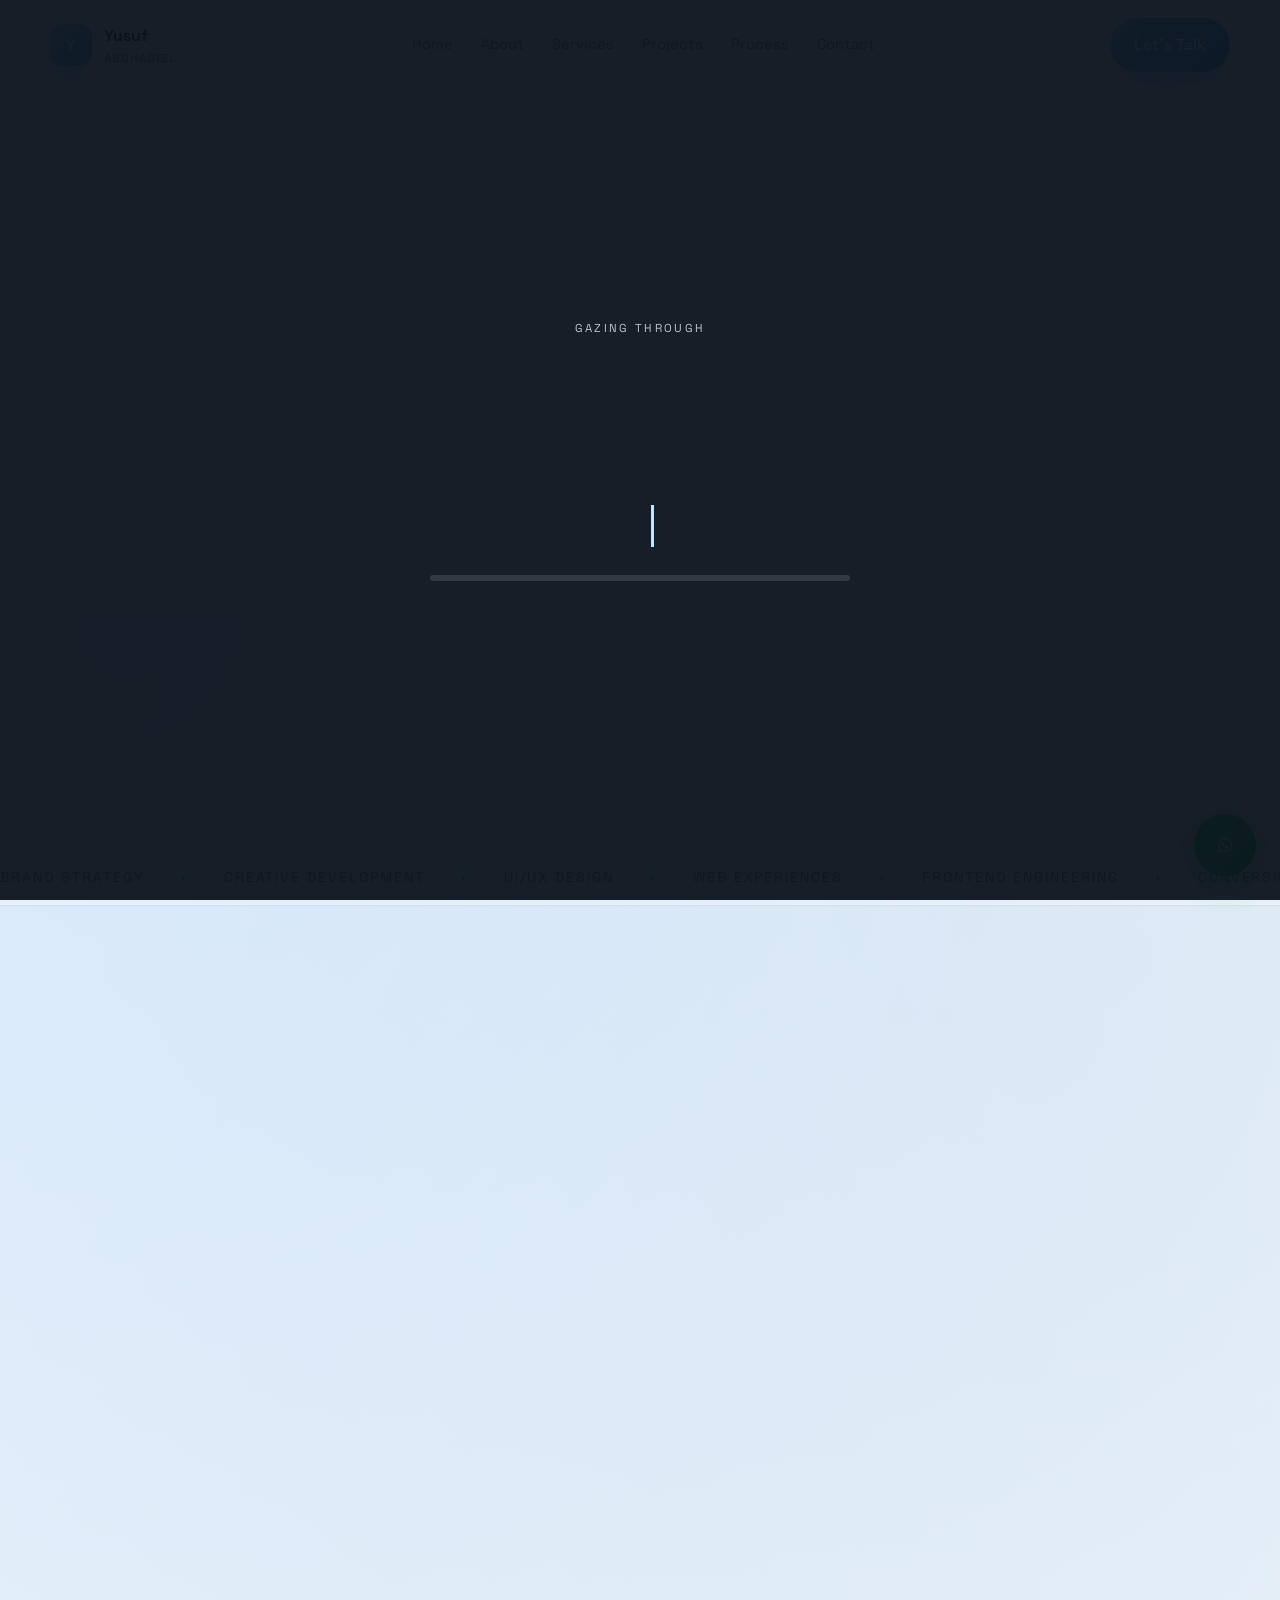
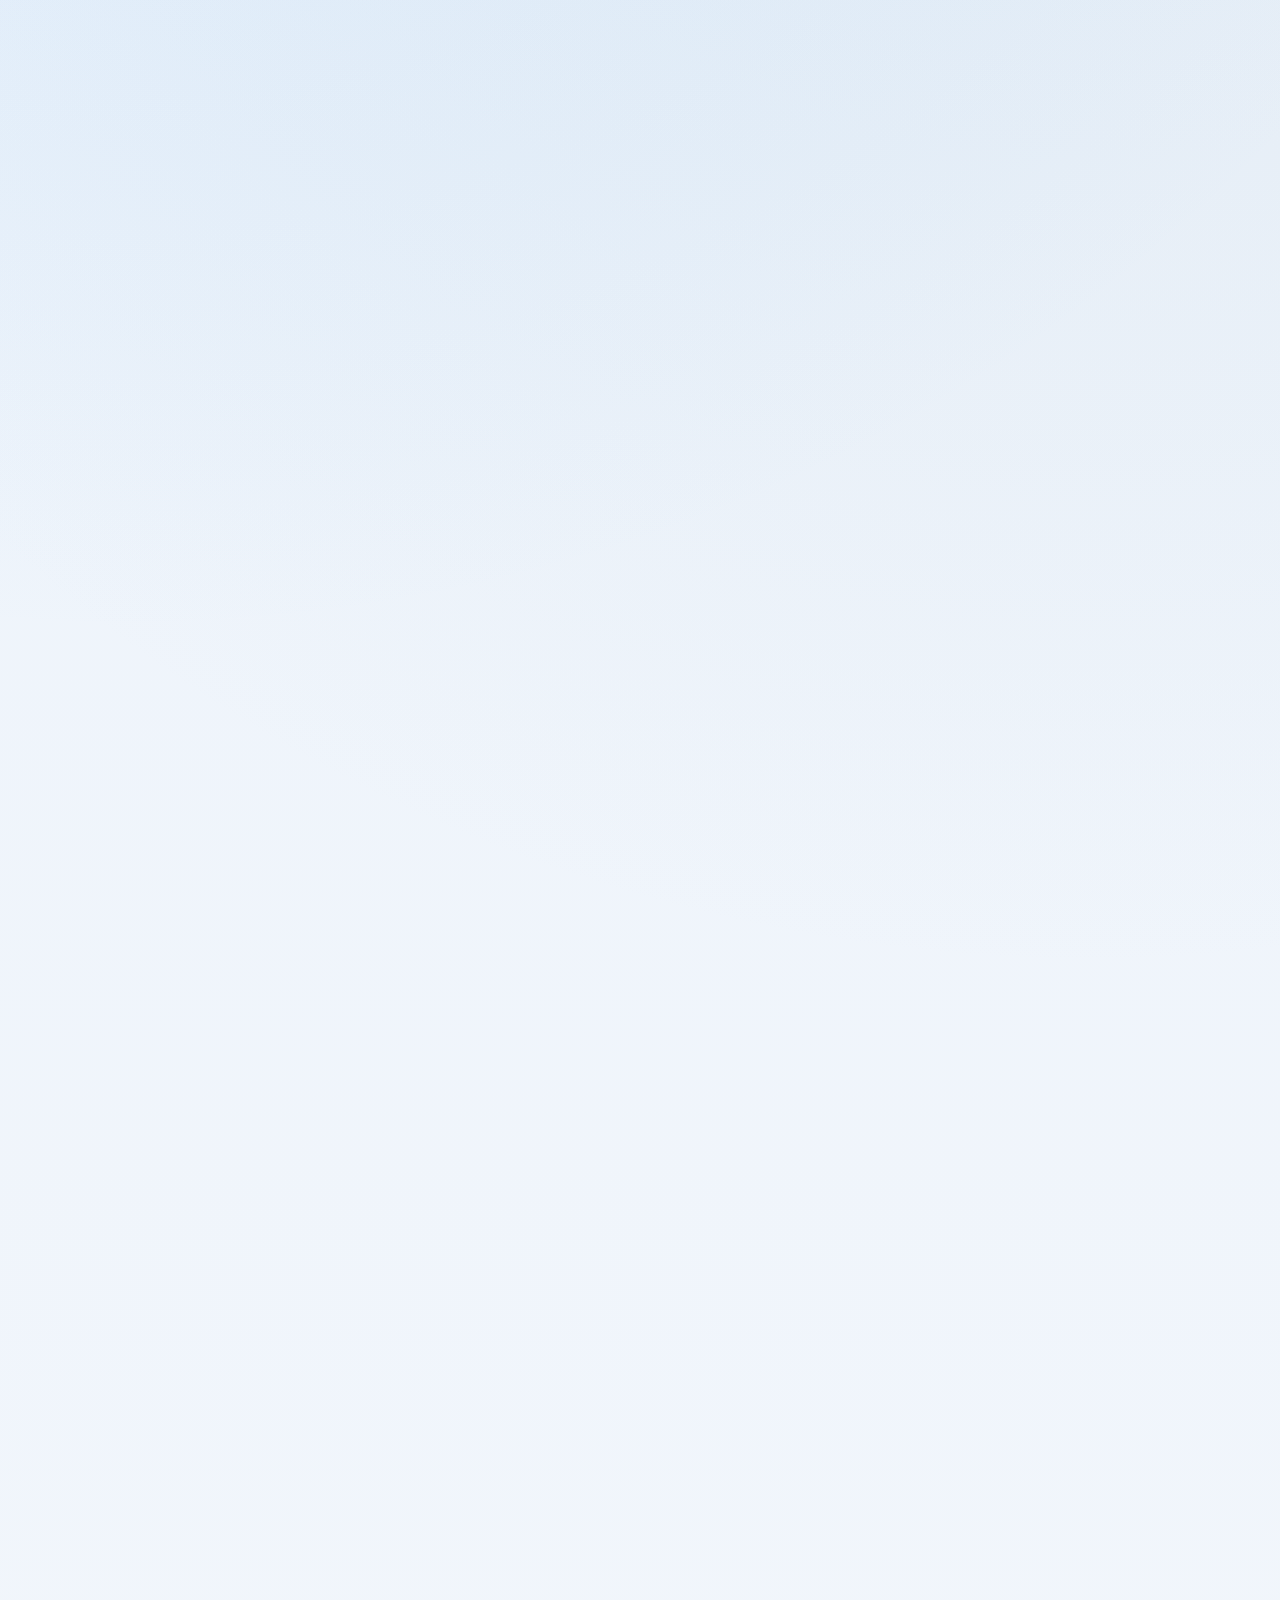
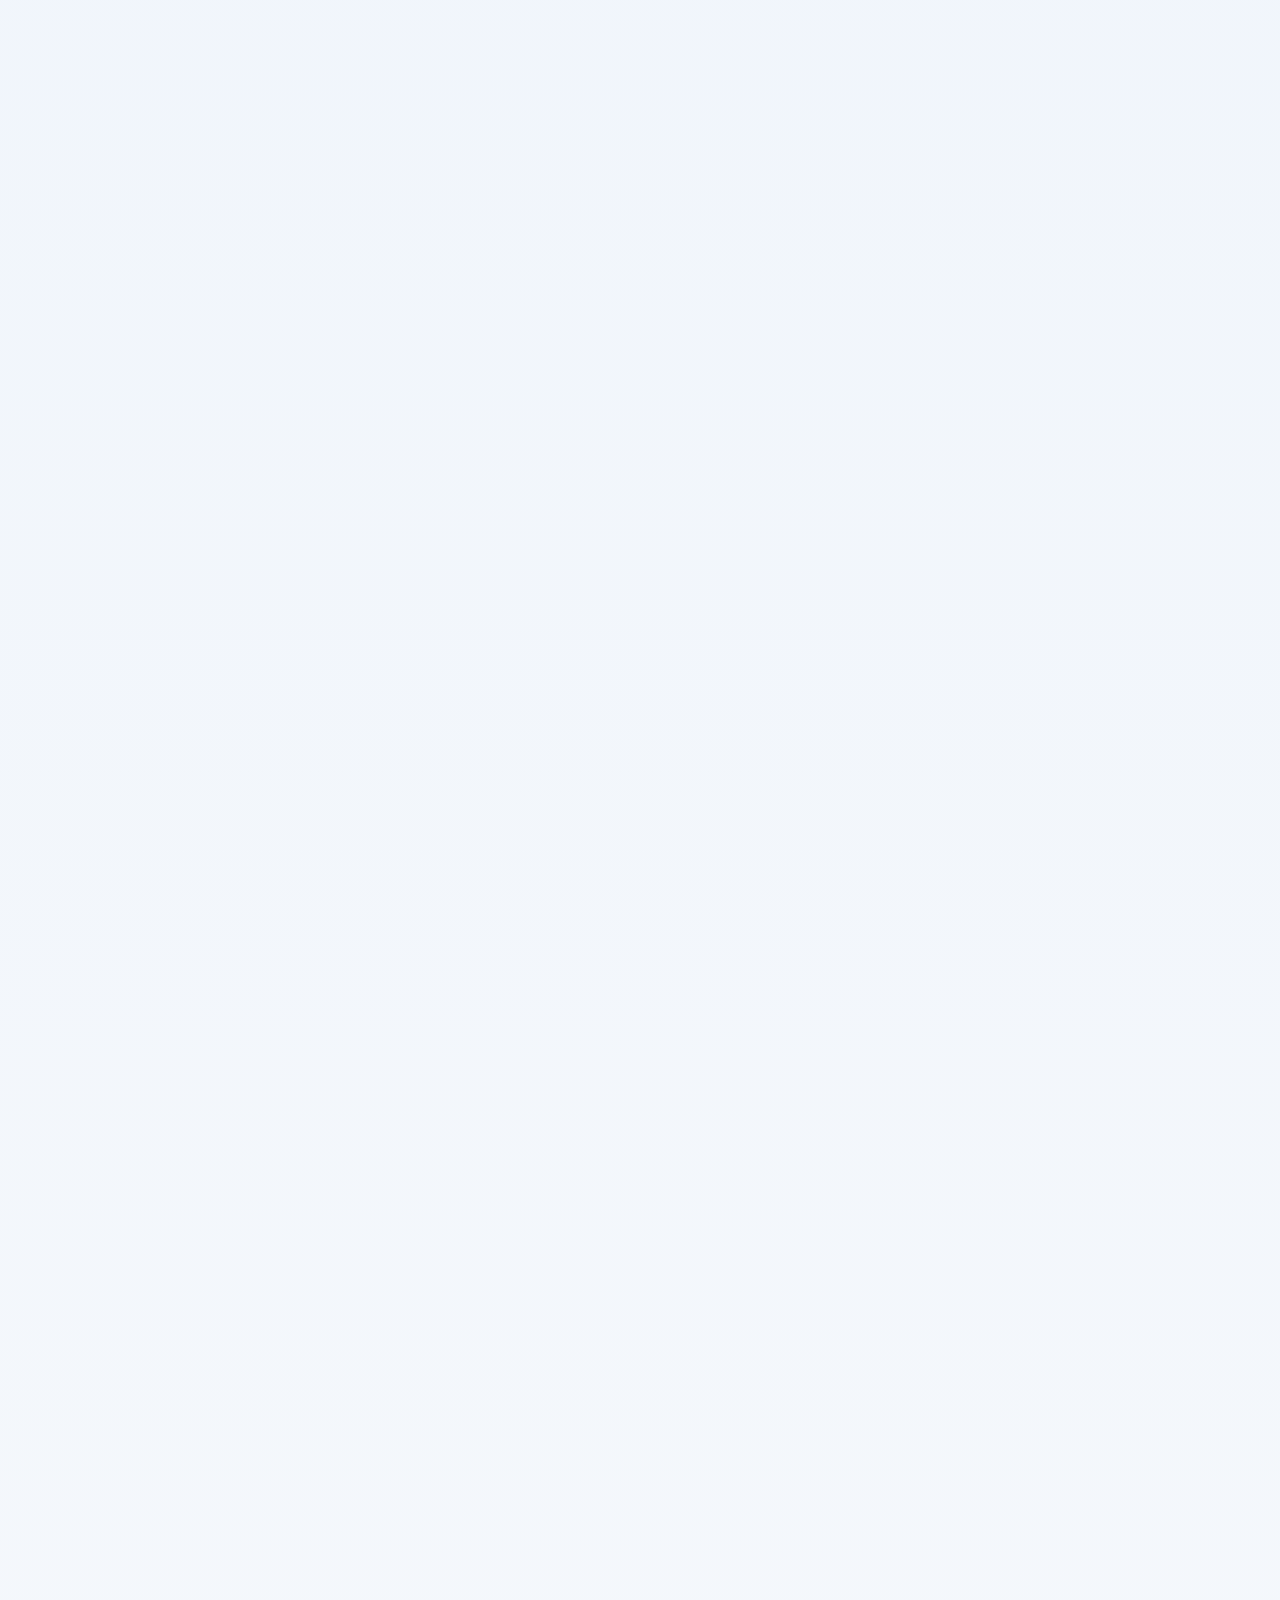
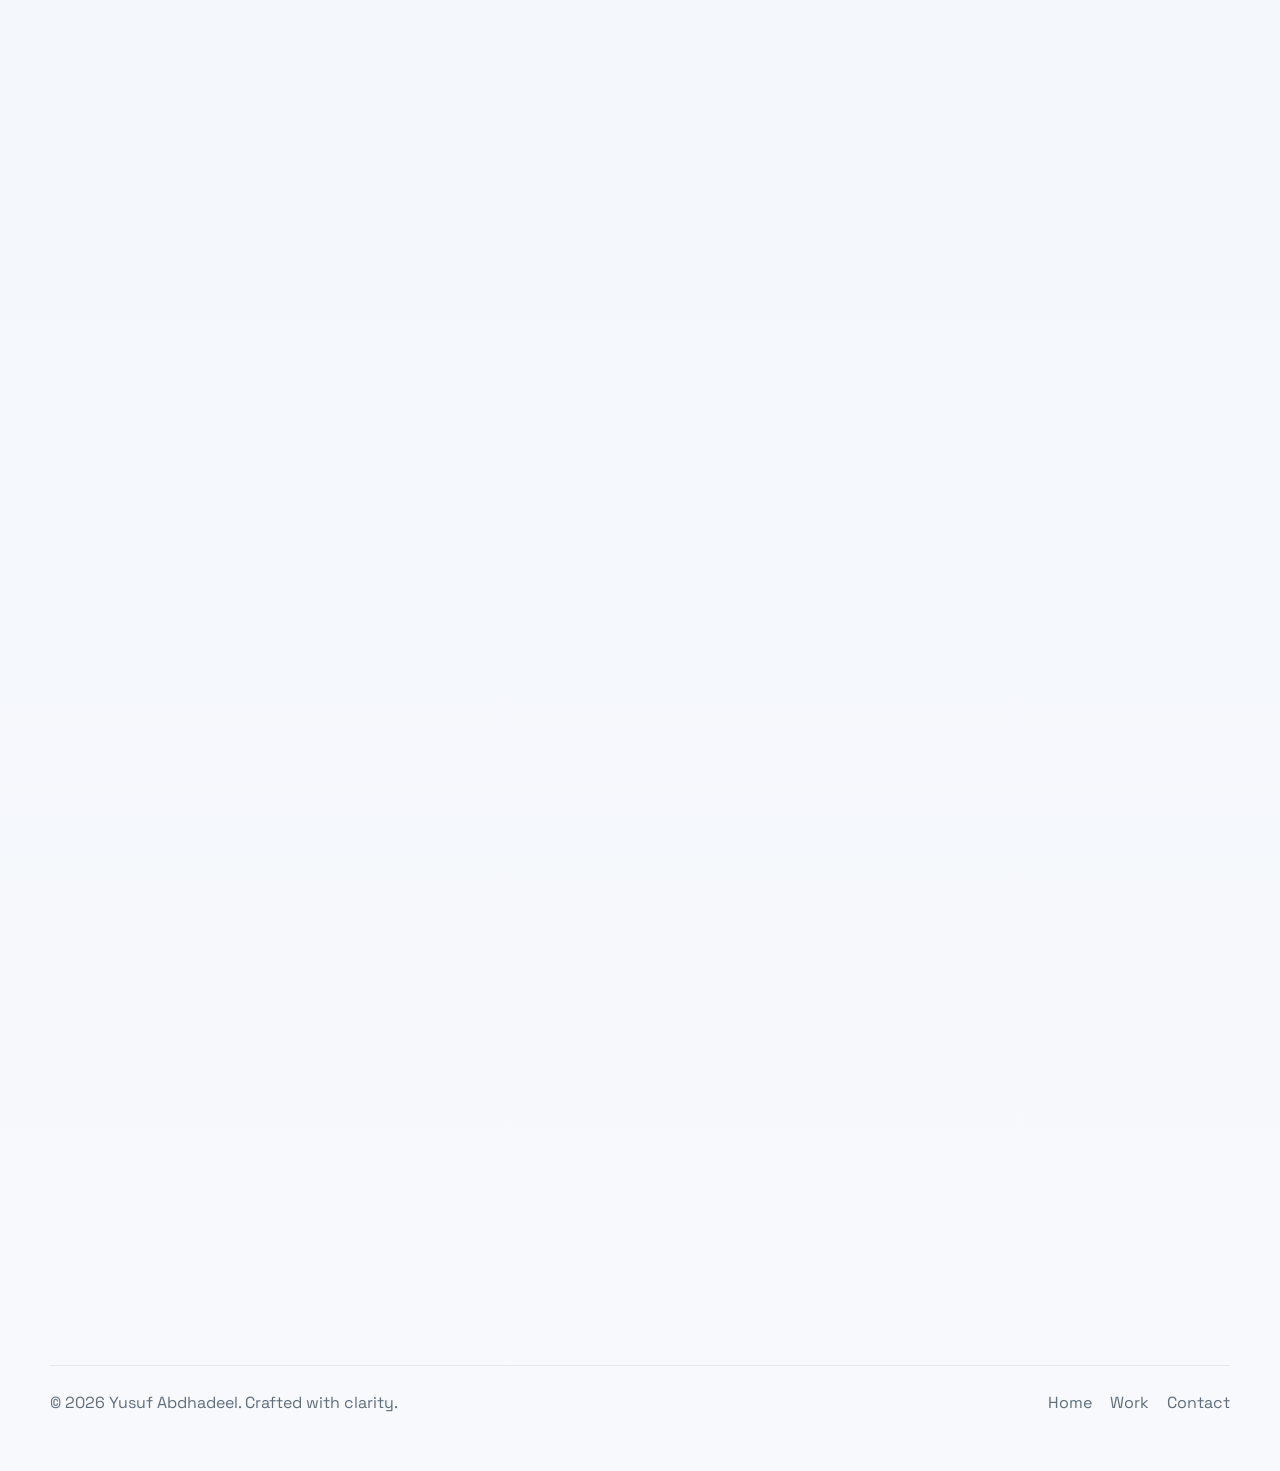
==== commit 96040ae1: "updated the skills section" ====
--- a/index.html
+++ b/index.html
@@ -159,7 +159,7 @@
       <section class="services section-spacing" id="services">
         <div class="container">
           <div class="section-heading reveal">
-            <span>Services</span>
+            <span>Services & Skills</span>
             <h2>Designed for clarity, speed, and trust.</h2>
           </div>
 
@@ -192,6 +192,30 @@
               <div class="icon-wrap"><i class="fa-solid fa-screwdriver-wrench"></i></div>
               <h3>Maintenance</h3>
               <p>Ongoing updates, performance tuning, and front-end improvements.</p>
+            </article>
+
+            <article class="service-card reveal skill-card">
+              <div class="icon-wrap"><i class="fa-brands fa-react"></i></div>
+              <h3>React & TypeScript</h3>
+              <p>Scalable interfaces built with reusable React components and dependable TypeScript.</p>
+            </article>
+
+            <article class="service-card reveal skill-card">
+              <div class="icon-wrap"><i class="fa-solid fa-pen-ruler"></i></div>
+              <h3>UI/UX Design</h3>
+              <p>Clear, intentional user journeys shaped around usability, hierarchy, and conversion.</p>
+            </article>
+
+            <article class="service-card reveal skill-card">
+              <div class="icon-wrap"><i class="fa-solid fa-wand-magic-sparkles"></i></div>
+              <h3>Framer Motion</h3>
+              <p>Purposeful interface motion that makes digital products feel responsive and alive.</p>
+            </article>
+
+            <article class="service-card reveal skill-card">
+              <div class="icon-wrap"><i class="fa-brands fa-figma"></i></div>
+              <h3>Figma</h3>
+              <p>High-fidelity layouts, prototypes, and design systems prepared for confident builds.</p>
             </article>
           </div>
         </div>
@@ -249,6 +273,18 @@
                 <div class="project-links">
                   <a href="https://btcpricechecker.netlify.app/" target="_blank" rel="noreferrer">Live Demo</a>
                   <a href="https://github.com/yusufabdhadeel-bot/BTC-Price" target="_blank" rel="noreferrer">GitHub</a>
+                </div>
+              </div>
+            </article>
+
+            <article class="project-card reveal project-featured">
+              <img src="images/saphel-couture.jpg" alt="Saphel Couture model wearing a tailored blue agbada" />
+              <div class="project-info">
+                <span class="project-kicker">Fashion Experience · React · UI/UX</span>
+                <h3>Saphel Couture</h3>
+                <p>A cinematic couture website for bespoke senator wear, agbada, and wedding attire, built around editorial storytelling and a refined booking journey.</p>
+                <div class="project-links">
+                  <a href="https://saphelcouturedemo.netlify.app" target="_blank" rel="noreferrer">Live Demo</a>
                 </div>
               </div>
             </article>
--- a/styles.css
+++ b/styles.css
@@ -466,6 +466,10 @@
   box-shadow: var(--shadow-soft);
 }
 
+.skill-card {
+  background: linear-gradient(145deg, rgba(255, 255, 255, 0.88), rgba(223, 241, 253, 0.72));
+}
+
 .icon-wrap {
   width: 56px;
   height: 56px;
@@ -516,6 +520,35 @@
 .project-info h3 {
   font-size: 1.5rem;
   margin-bottom: 0.7rem;
+}
+
+.project-kicker {
+  display: block;
+  margin-bottom: 0.55rem;
+  color: var(--sky-600);
+  font-size: 0.72rem;
+  font-weight: 700;
+  letter-spacing: 0.1em;
+  text-transform: uppercase;
+}
+
+.project-featured {
+  grid-column: span 2;
+  display: grid;
+  grid-template-columns: 1.15fr 0.85fr;
+  align-items: stretch;
+}
+
+.project-featured img {
+  height: 100%;
+  min-height: 330px;
+}
+
+.project-featured .project-info {
+  display: flex;
+  flex-direction: column;
+  justify-content: center;
+  padding: 2rem;
 }
 
 .project-links {
@@ -813,6 +846,16 @@
     grid-template-columns: 1fr;
   }
 
+  .project-featured {
+    grid-column: auto;
+    grid-template-columns: 1fr;
+  }
+
+  .project-featured img {
+    height: 280px;
+    min-height: 0;
+  }
+
   .hero {
     padding-top: 52px;
   }
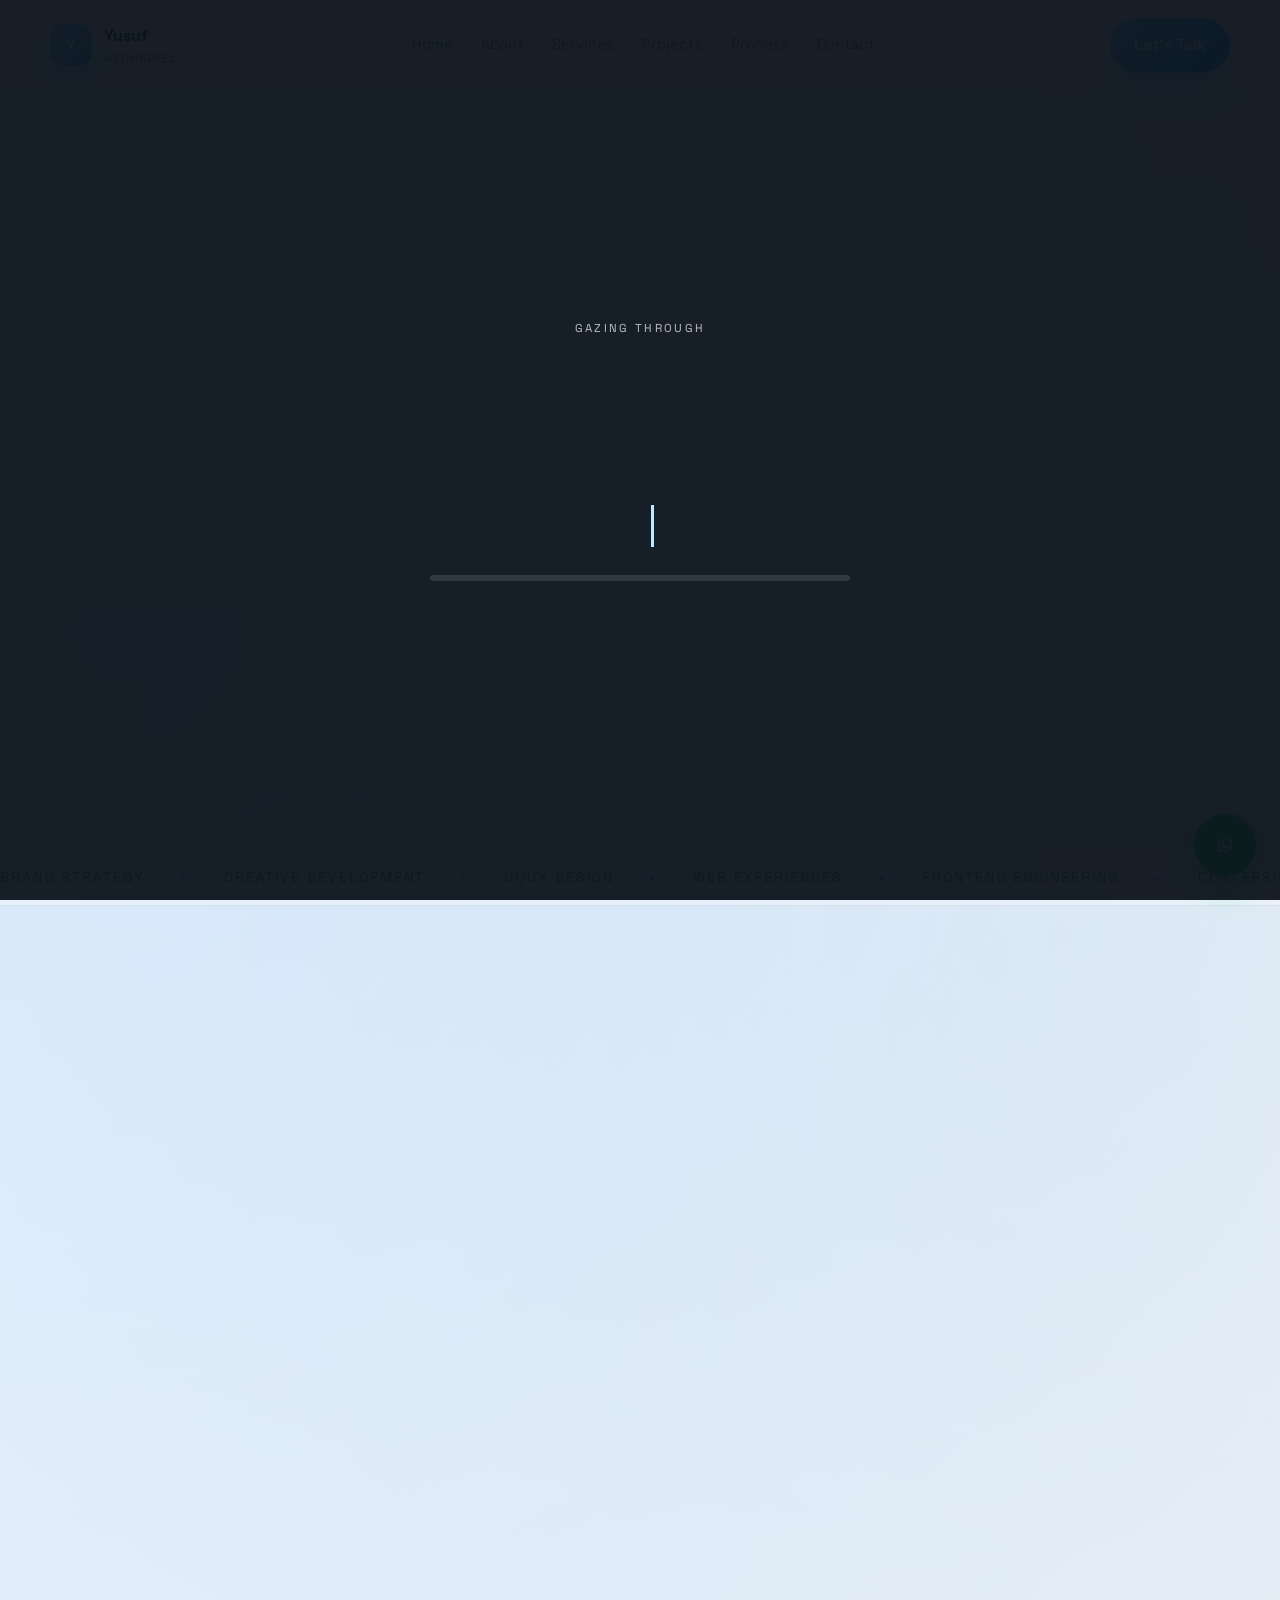
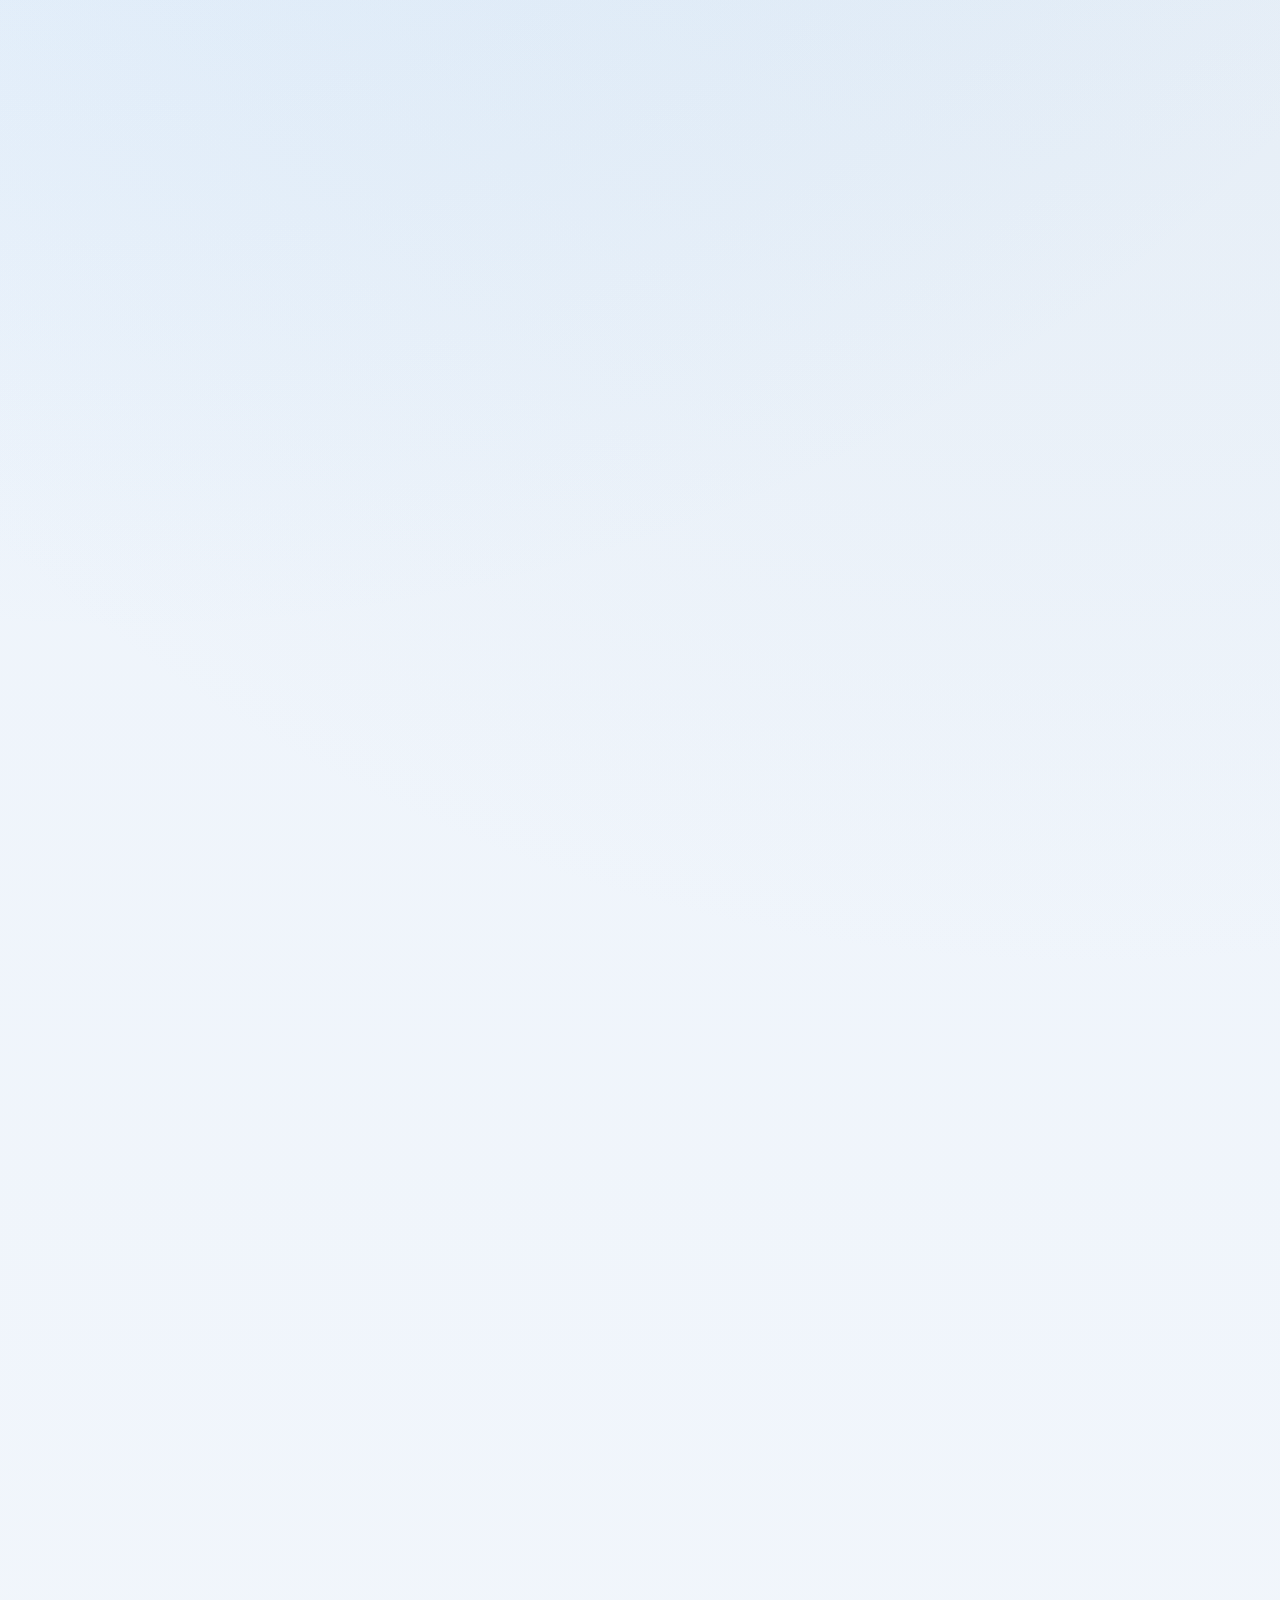
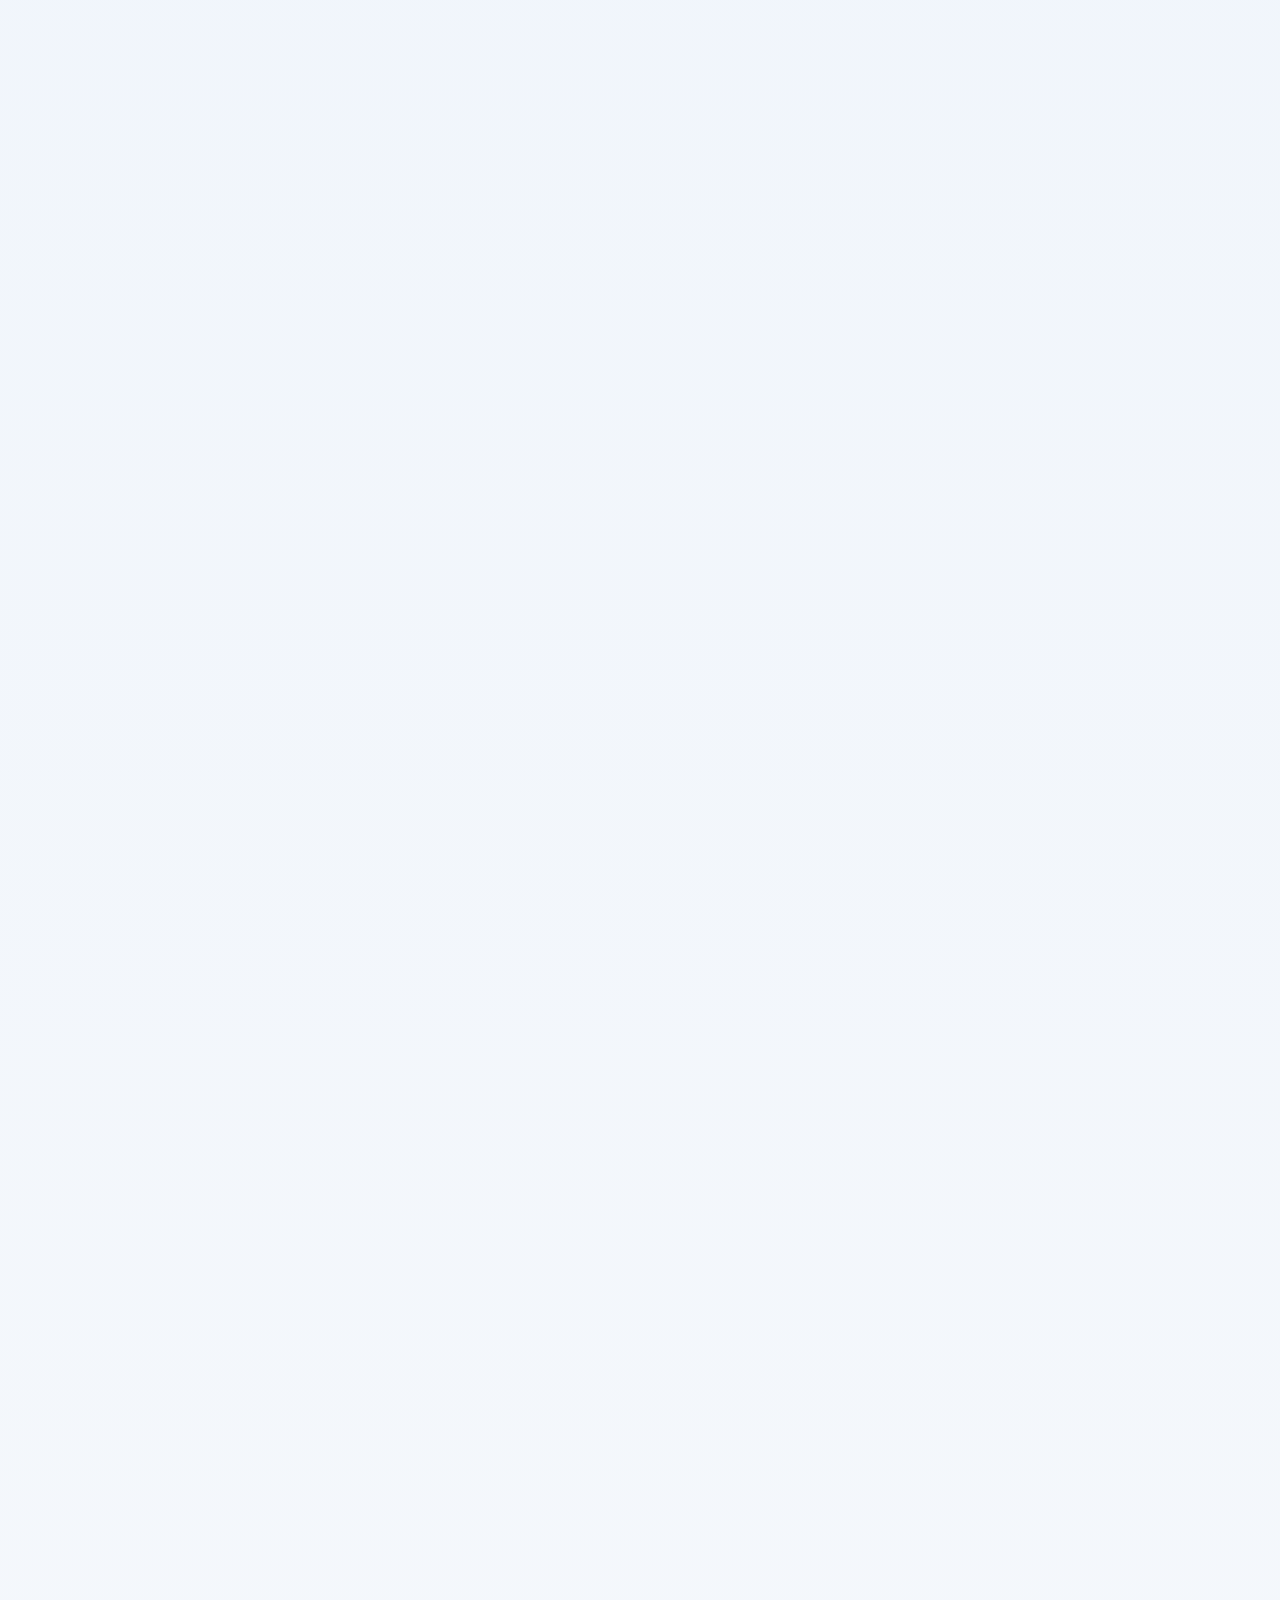
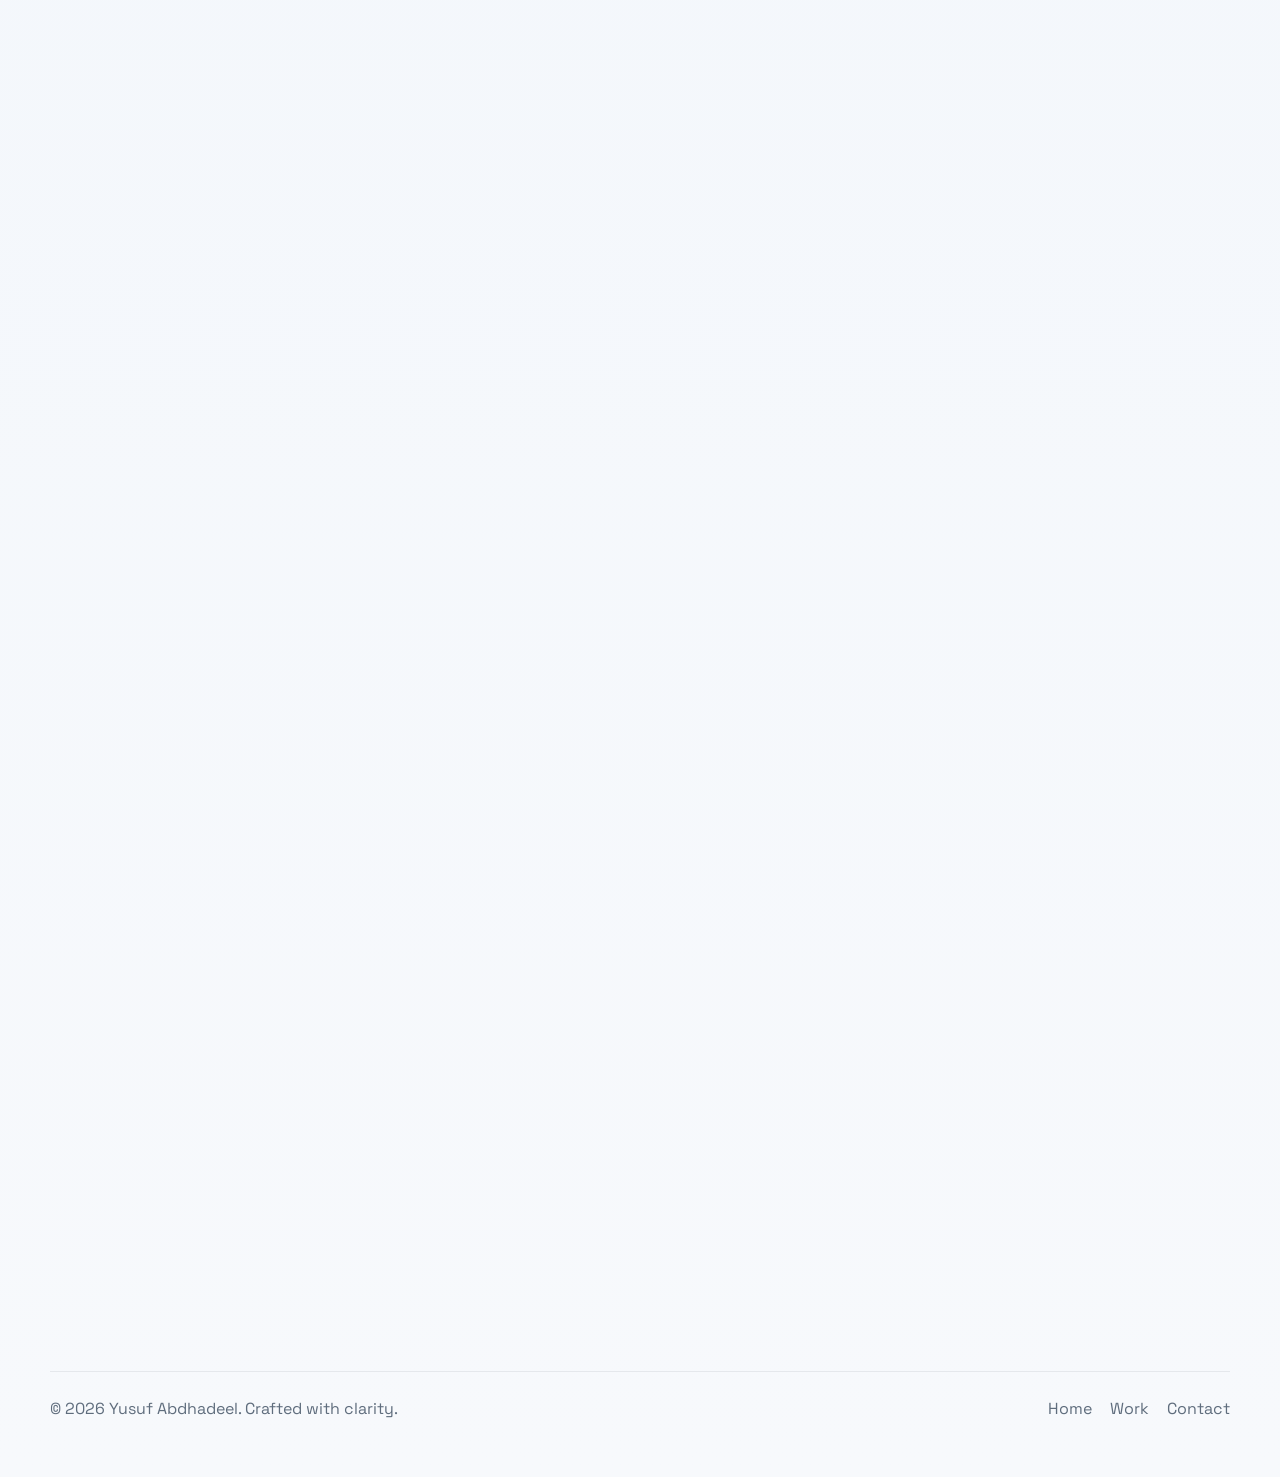
==== commit fe0f4f15: "Update index.html" ====
--- a/index.html
+++ b/index.html
@@ -73,8 +73,8 @@
               <span>premium.</span>
             </h1>
             <p>
-              Hi, I’m Yusuf Abdhadeel — a frontend developer crafting elegant,
-              responsive, and conversion-first websites for ambitious businesses.
+              Hi, I’m Yusuf Abdhadeel  a frontend developer crafting elegant,
+              responsive, and conversionfirst websites for ambitious businesses.
             </p>
 
             <div class="hero-actions">
@@ -130,17 +130,17 @@
               <p>
                 I build fast, polished websites that elevate a brand’s online presence and
                 convert attention into trust. From sleek landing pages to full business websites,
-                every project is designed to feel premium, intuitive, and performance-focused.
+                every project is designed to feel premium, intuitive, and performance focused.
               </p>
               <p>
-                My process blends strategy, UI clarity, and technical excellence — so your website
+                My process blends strategy, UI clarity, and technical excellence  so your website
                 doesn’t just look impressive, it works harder for your business.
               </p>
             </div>
 
             <div class="stats-grid reveal">
               <div class="stat-card glass-card">
-                <strong data-target="6">0</strong>
+                <strong data-target="30">0</strong>
                 <span>+ Projects</span>
               </div>
               <div class="stat-card glass-card">
@@ -149,7 +149,7 @@
               </div>
               <div class="stat-card glass-card">
                 <strong data-target="100">0</strong>
-                <span>% Focused</span>
+                <span>% Problem solver</span>
               </div>
             </div>
           </div>
@@ -257,7 +257,7 @@
               <img src="images/ecommerce.jpg" alt="Ecommerce website" />
               <div class="project-info">
                 <h3>Nova Store</h3>
-                <p>A modern storefront concept with a premium visual system and conversion-centered layout.</p>
+                <p>A modern storefront concept with a premium visual system and conversion centered layout.</p>
                 <div class="project-links">
                   <a href="https://novastoreec.netlify.app/" target="_blank" rel="noreferrer">Live Demo</a>
                   <a href="https://github.com/yusufabdhadeel-bot/e-commerce-website" target="_blank" rel="noreferrer">GitHub</a>
@@ -308,12 +308,12 @@
             <article class="process-card reveal">
               <span>02</span>
               <h3>Design</h3>
-              <p>Crafting a premium visual direction with a conversion-ready user journey.</p>
+              <p>Crafting a premium visual direction with a conversion ready user journey.</p>
             </article>
             <article class="process-card reveal">
               <span>03</span>
               <h3>Build</h3>
-              <p>Creating a responsive, smooth, and high-performance front-end experience.</p>
+              <p>Creating a responsive, smooth, and high performance front-end experience.</p>
             </article>
           </div>
         </div>
